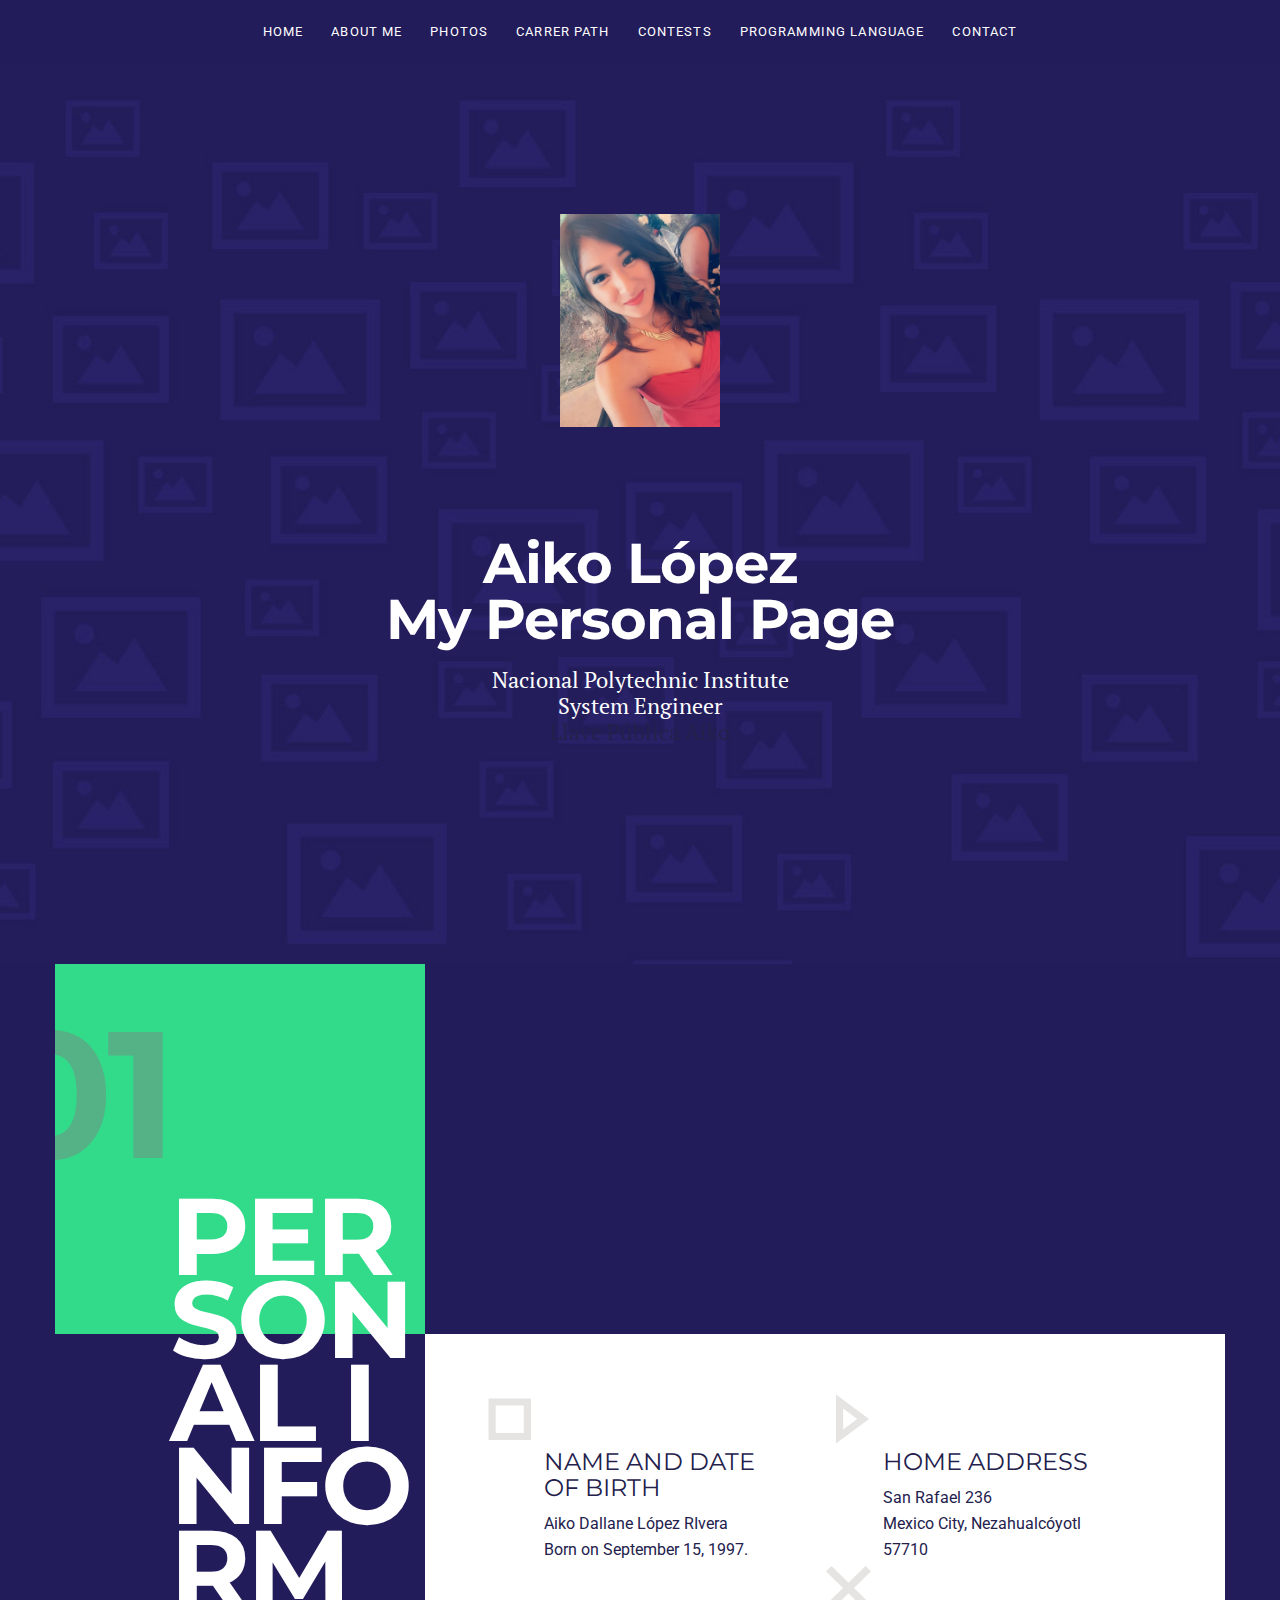
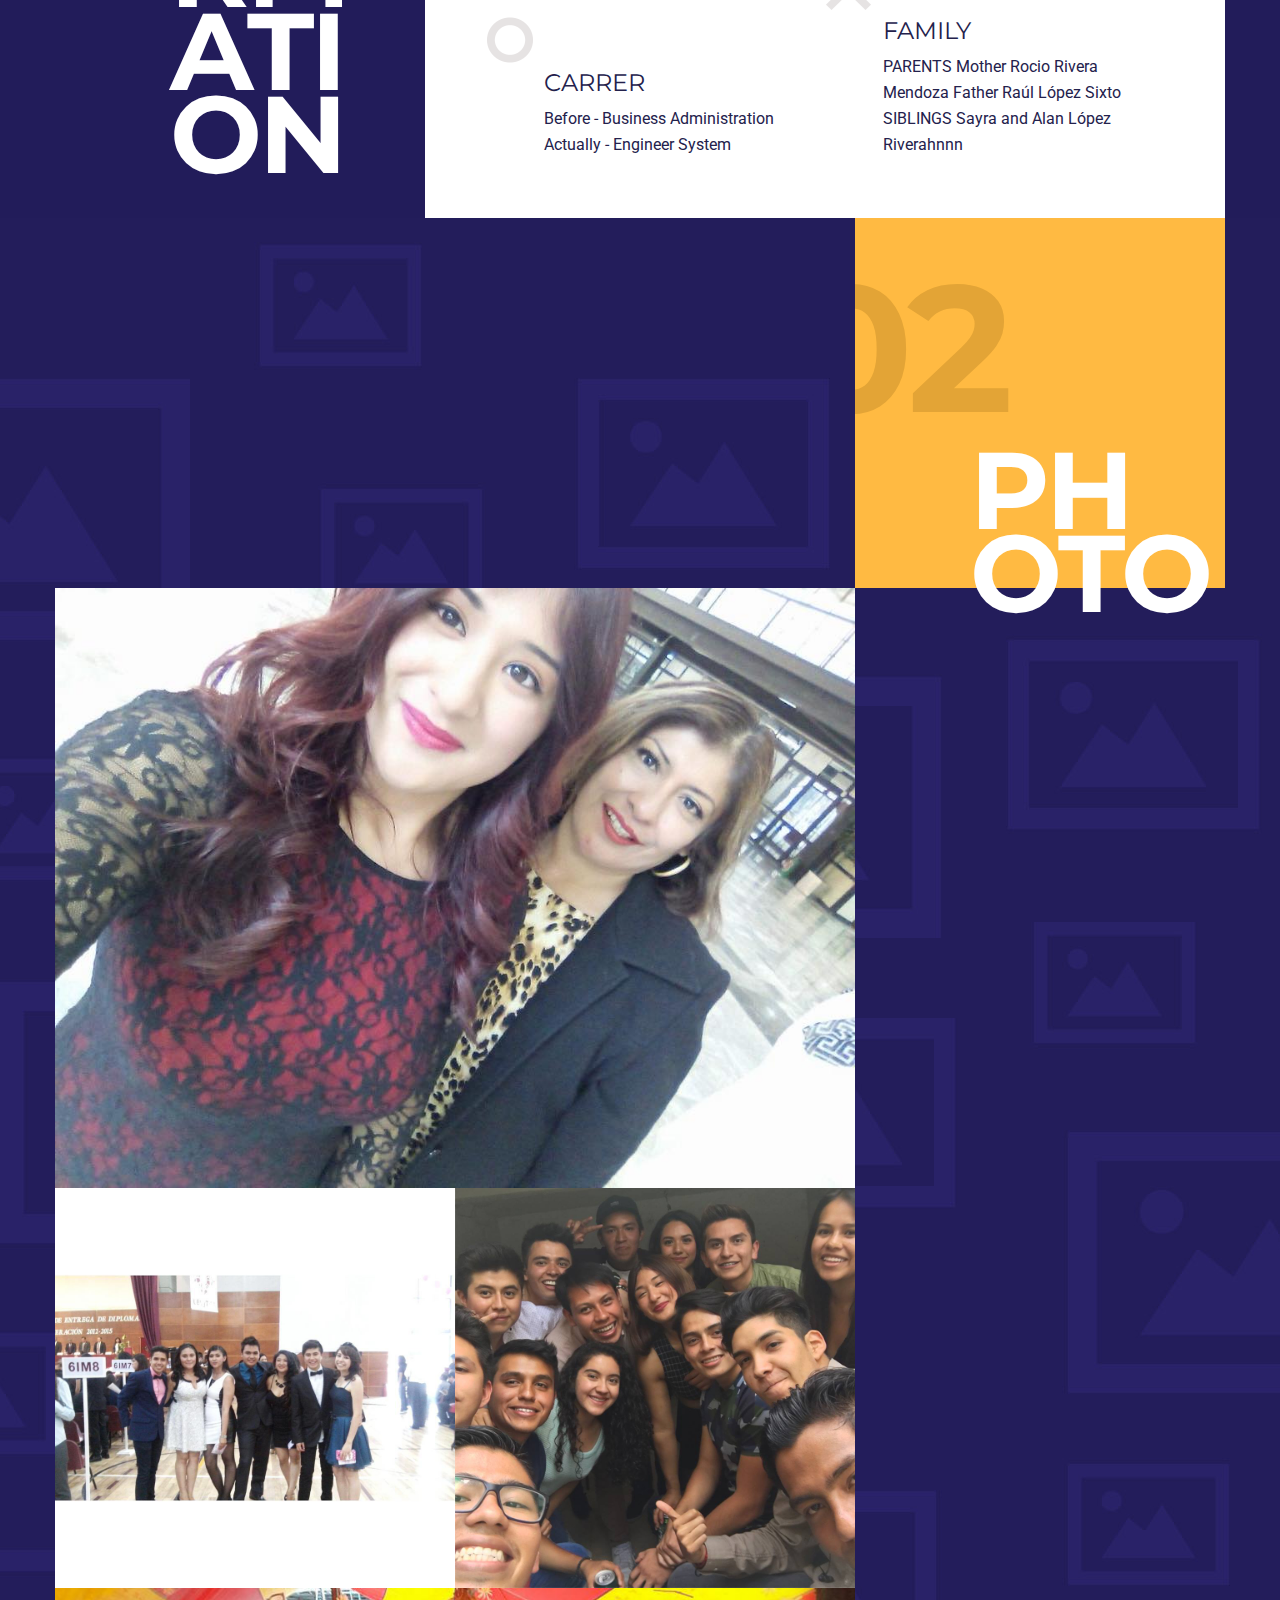
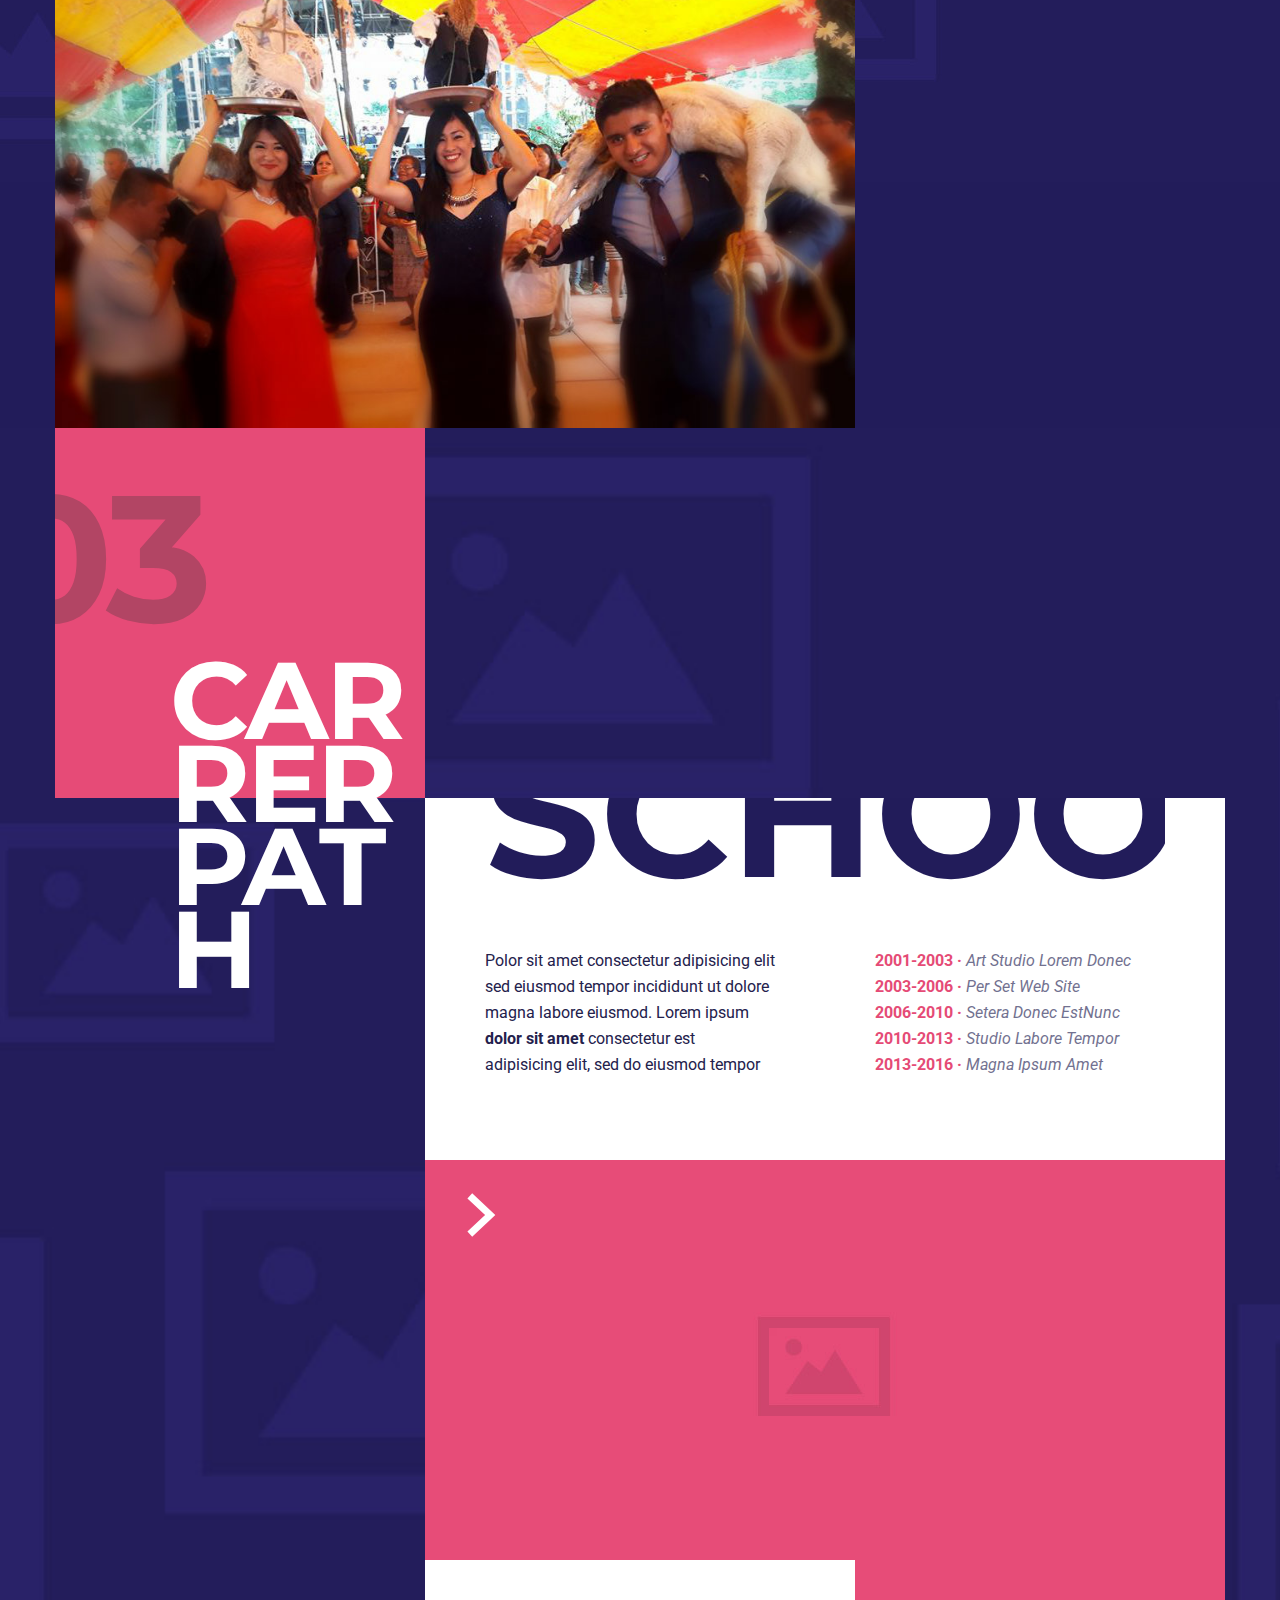
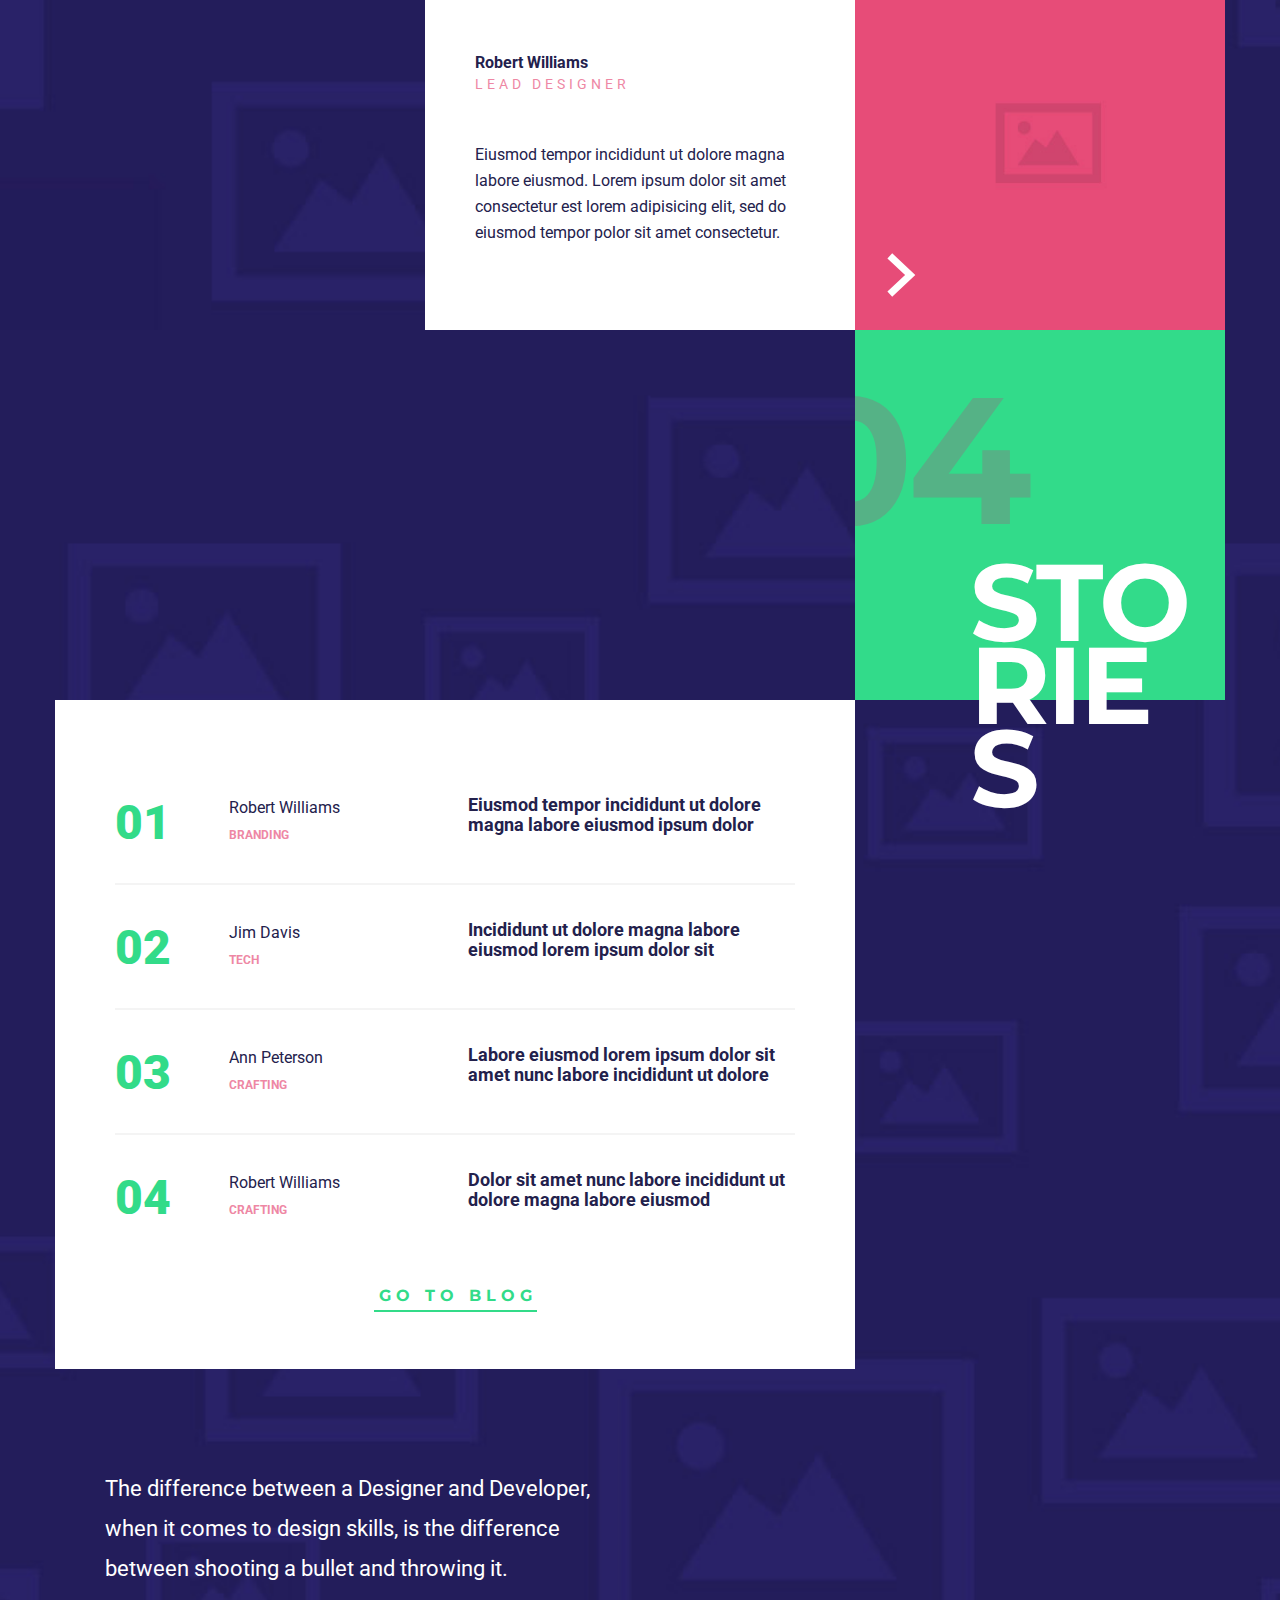
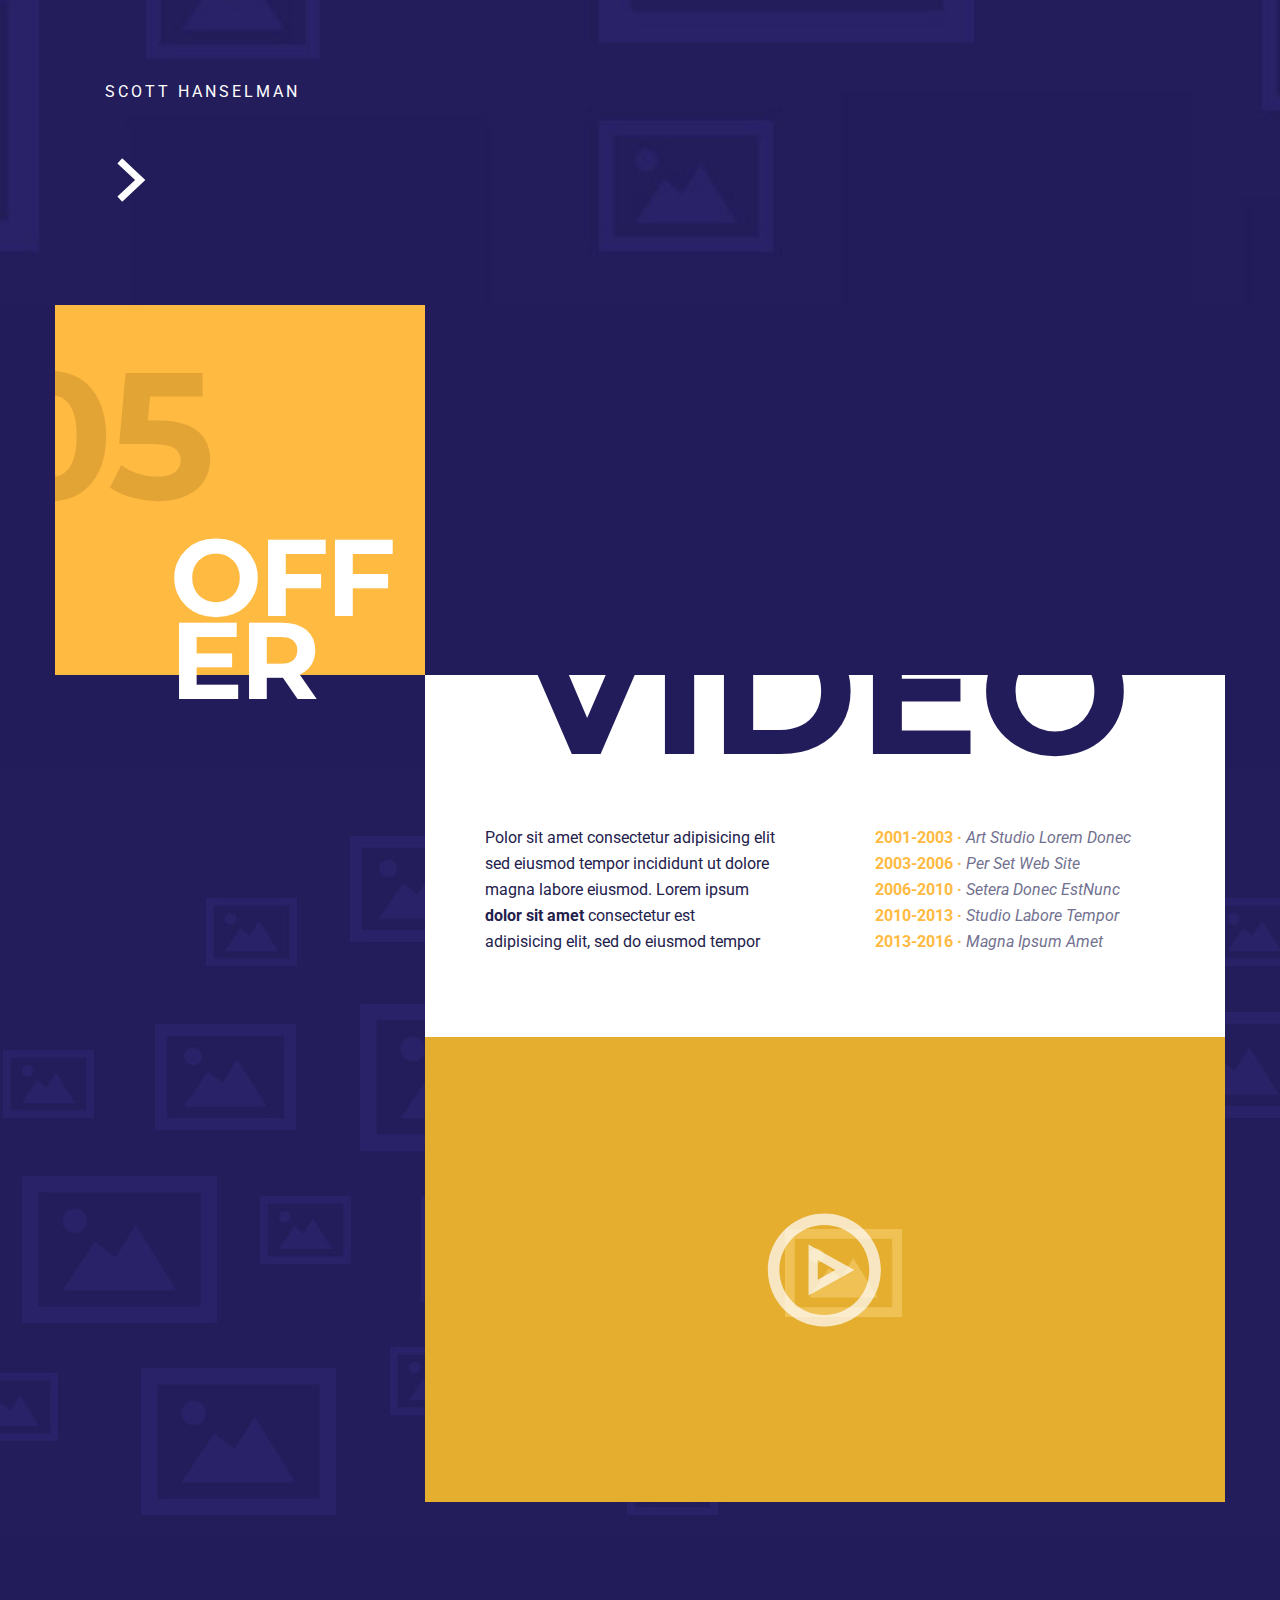
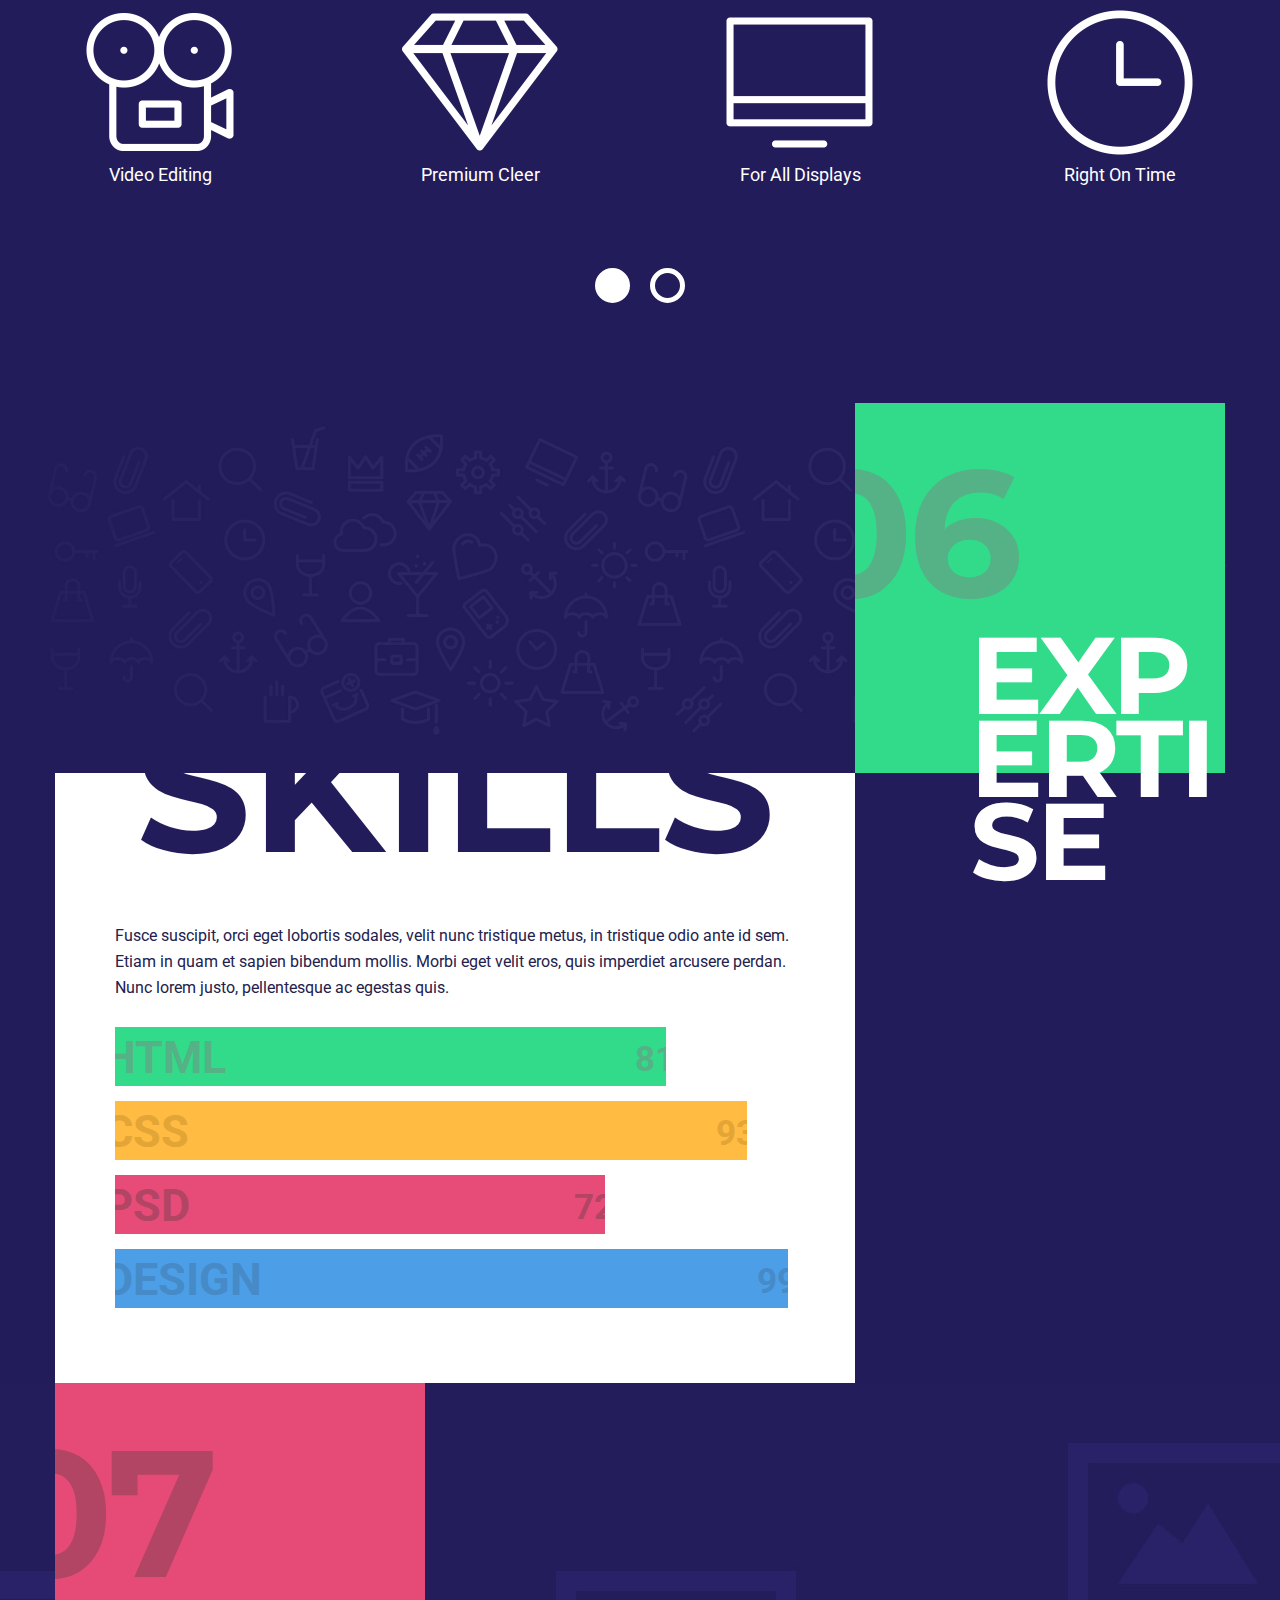
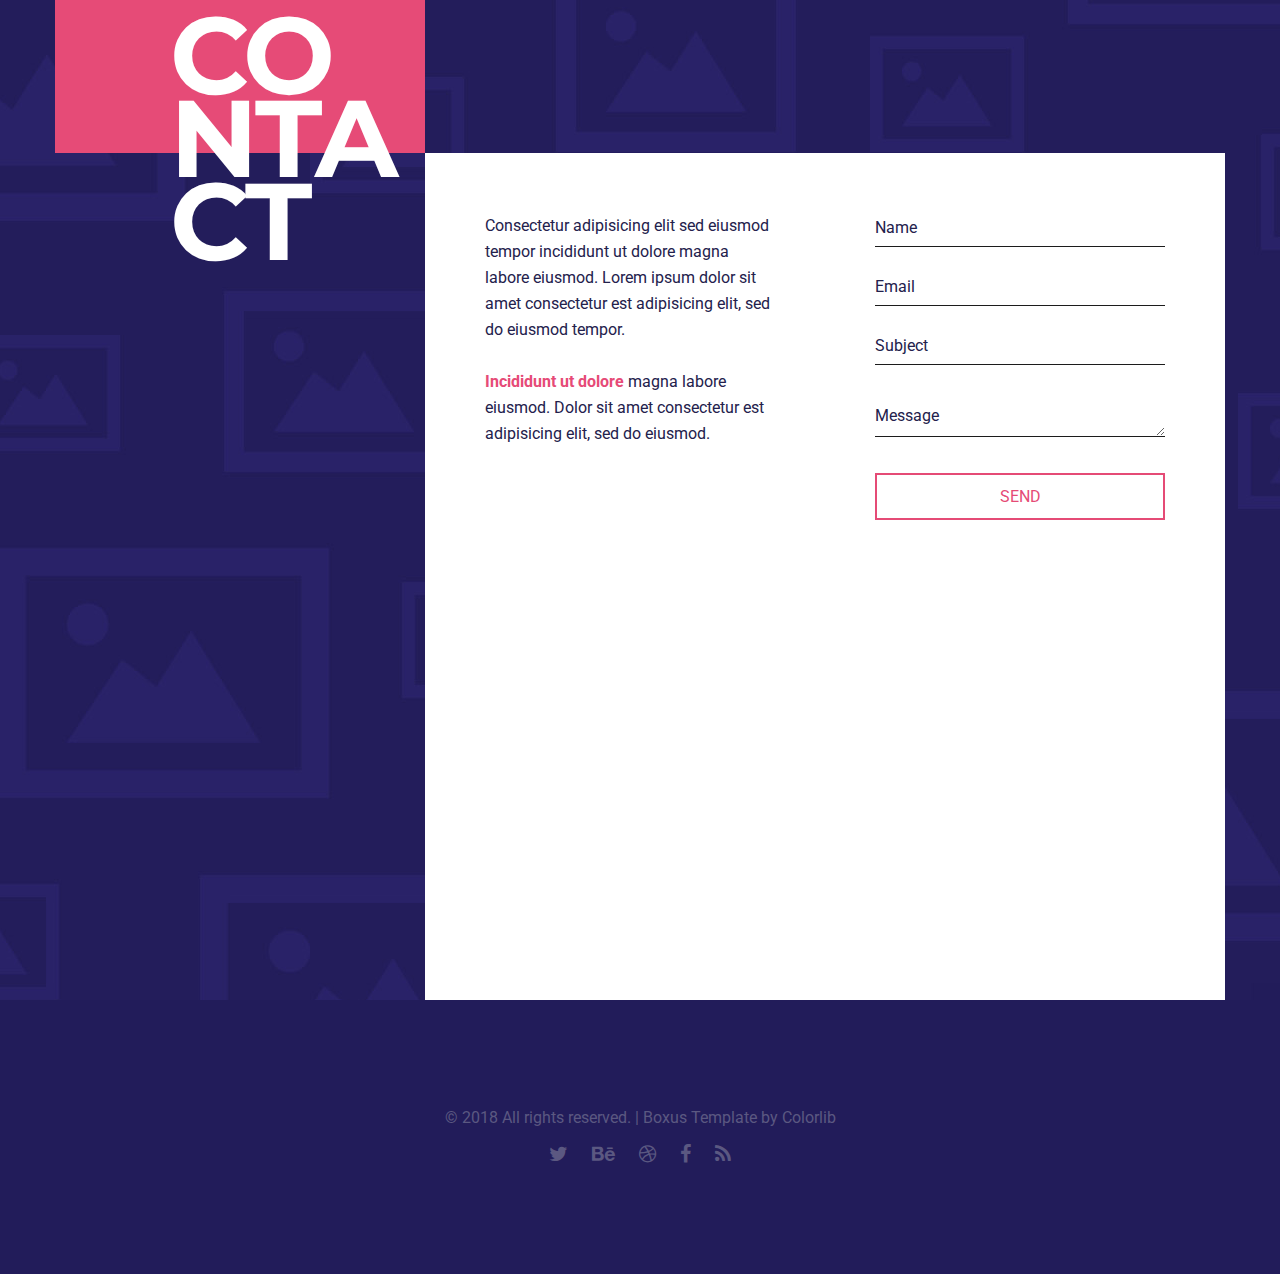
==== index.html @ f37e0250 "Project" ====
<!DOCTYPE HTML>
<html lang="en-US">
    <head>
        <title>Boxus - Html Responsive One Page Template</title>
        <meta http-equiv="Content-Type" content="text/html; charset=UTF-8">
        <meta name="description" content="Template by Colorlib" />
        <meta name="keywords" content="HTML, CSS, JavaScript, PHP" />
        <meta name="author" content="Colorlib" />
        <meta name="viewport" content="width=device-width, initial-scale=1, maximum-scale=1">

        <link rel="shortcut icon" href="images/favicon.png" />
        <link href='http://fonts.googleapis.com/css?family=Roboto:300,400,400i,700,700i,900|Montserrat:400,700|PT+Serif' rel='stylesheet' type='text/css'>
        <link rel="stylesheet" type="text/css"  href='css/clear.css' />
        <link rel="stylesheet" type="text/css"  href='css/common.css' />
        <link rel="stylesheet" type="text/css"  href='css/font-awesome.min.css' />
        <link rel="stylesheet" type="text/css"  href='css/carouFredSel.css' />
        <link rel="stylesheet" type="text/css"  href='css/prettyPhoto.css' />
        <link rel="stylesheet" type="text/css"  href='css/sm-clean.css' />
        <link rel="stylesheet" type="text/css"  href='style.css' />

        <!--[if lt IE 9]>
                <script src="js/html5.js"></script>
        <![endif]-->

    </head>
    <body>

        <!-- Preloader Gif -->
        <table class="doc-loader">
            <tr>
                <td>
                    <img src="images/ajax-document-loader.gif" alt="Loading..." />
                </td>
            </tr>
        </table>

        <!-- Menu -->
        <div class="menu-wrapper center-relative">
            <nav id="header-main-menu">
                <div class="mob-menu">MENU</div>
                <ul class="main-menu sm sm-clean">
                    <li><a href="#home">Home</a></li>
                    <li><a href="#services">About me</a></li>
                    <li><a href="#portfolio">Photos</a></li>
                    <li><a href="#about">Carrer Path </a></li>
                    <li><a href="#news">Contests</a></li>
                <!--<li><a href="#video">Carrer Path</a></li> -->
                    <li><a href="#skills">Programming Language</a></li>
                    <li><a href="#contact">Contact</a></li>
                </ul>
            </nav>
        </div>



        <!-- Home -->

        <div id="home" class="section intro-page">
            <div class="block content-1170 center-relative center-text">
                <img class="top-logo" src="demo-images/profile.png" alt="Boxus" />
                <br>
                <h1 class="big-title">Aiko López <span>My Personal Page</span></h1>
                <p class="title-desc">Nacional Polytechnic Institute System Engineer</p>
                <p class="title-desc"><a href="AikoLopezRiveraPublica.pem">Llave Pública Aiko</a></p>
            </div>
        </div>



        <!-- Service -->

        <div id="services" class="section">
            <div class="block content-1170 center-relative">
                <div class="section-title-holder left">
                    <div class="section-num">
                        <span>01</span>
                    </div>
                    <h2 class="entry-title">Personal Information</h2>
                </div>
                <div class="section-content-holder right">
                    <div class="content-wrapper">
                        <script>
                            var slider1_speed = "500";
                            var slider1_auto = "false";
                            var slider1_hover = "true";
                        </script>
                        <div class="image-slider-wrapper relative service slider1">
                            <a id="slider1_next" class="image_slider_next" href ="#"></a>

                            <ul id="slider1" class="image-slider slides">
                                <li>
                                    <div class="service-holder ">
                                        <img src="demo-images/icon_01.png" alt="">
                                        <div class="service-content-holder">
                                            <div class="service-title">NAME AND DATE OF BIRTH</div>
                                            <div class="service-content">
                                                Aiko Dallane López RIvera <br>
                                                Born on September 15, 1997.
                                                <br />
                                            </div>
                                        </div>
                                    </div>
                                    <div class="service-holder ">
                                        <img src="demo-images/icon_02.png" alt="">
                                        <div class="service-content-holder">
                                            <div class="service-title">HOME ADDRESS</div>
                                            <div class="service-content">
                                                San Rafael 236 <br>
                                                Mexico City, Nezahualcóyotl <br>
                                                57710 <br />
                                            </div>
                                        </div>
                                    </div>
                                    <div class="service-holder ">
                                        <img src="demo-images/icon_03.png" alt="">
                                        <div class="service-content-holder">
                                            <div class="service-title">CARRER</div>
                                            <div class="service-content">
                                                Before - Business Administration
                                                Actually - Engineer System <br />
                                            </div>
                                        </div>
                                    </div>
                                    <div class="service-holder ">
                                        <img src="demo-images/icon_04.png" alt="">
                                        <div class="service-content-holder">
                                            <div class="service-title">FAMILY</div>
                                            <div class="service-content">
                                               PARENTS
                                               Mother Rocio Rivera Mendoza
                                               Father Raúl López Sixto 
                                               SIBLINGS 
                                               Sayra and Alan López Riverahnnn <br />
                                            </div>
                                        </div>
                                    </div>
                                </li>
                               <!-- <li>
                                    <div class="service-holder ">
                                        <img src="demo-images/icon_03.png" alt="">
                                        <div class="service-content-holder">
                                            <div class="service-title">SERVICES</div>
                                            <div class="service-content">
                                                Donecos arem ipsum sit amet consectetur adipisicing elit sed eiusmod tempor incididunt ut donecos dolore ipsum temporest.<br />
                                            </div>
                                        </div>
                                    </div>
                                    <div class="service-holder ">
                                        <img src="demo-images/icon_04.png" alt="">
                                        <div class="service-content-holder">
                                            <div class="service-title">PSD</div>
                                            <div class="service-content">
                                                Disum lorem sit amet consectetur adipisicing elit sed eiusmod tempor incididunt ut donecos dolore ipsum temporest.<br />
                                            </div>
                                        </div>
                                    </div>
                                    <div class="service-holder ">
                                        <img src="demo-images/icon_02.png" alt="">
                                        <div class="service-content-holder">
                                            <div class="service-title">HTML</div>
                                            <div class="service-content">
                                                Polor sit amet consectetur adipisicing elit sed eiusmod tempor incididunt ut dolore magna labore eiusmod.<br />
                                            </div>
                                        </div>
                                    </div>
                                    <div class="service-holder ">
                                        <img src="demo-images/icon_01.png" alt="">
                                        <div class="service-content-holder">
                                            <div class="service-title">PHP</div>
                                            <div class="service-content">
                                                Cadipisicing elit sed eiusmod tempor incididunt ut labore lorem ipsum dolor sit amet consectetur lorem ipsum dolor sit amet.<br />
                                            </div>
                                        </div>
                                    </div>
                                </li>-->
                            </ul>
                            <div class = "clear"></div>
                        </div>

                    </div>
                </div>
                <div class='clear'></div>
            </div>
        </div>


        <!-- Portfolio -->
        <div id="portfolio" class="section">
            <div class="block content-1170 center-relative">
                <div class="section-title-holder right">
                    <div class="section-num">
                        <span>02</span>
                    </div>
                    <h2 class="entry-title">Photo</h2>
                </div>
                <div class="section-content-holder portfolio-holder left">
                    <div class="grid" id="portfolio-grid">
                        <div class="grid-sizer"></div>
                        <div class="grid-item element-item p_one">
                            <a href="single-portfolio.html">
                                <img src="demo-images/aiko2.jpg" alt="">
                                <div class="portfolio-text-holder">
                                    <div class="portfolio-text-wrapper">
                                        <p class="portfolio-type">
                                            <img src="images/icon_post.svg" alt="">
                                        </p>
                                        <p class="portfolio-text">PSD MOCKUP</p>
                                        <p class="portfolio-sec-text">Smart Watch</p>
                                    </div>
                                </div>
                            </a>
                        </div>
                        <div class="grid-item element-item p_one_half">
                            <a href="single-portfolio2.html">
                                <img src="demo-images/aiko4.jpg" alt="">
                                <div class="portfolio-text-holder">
                                    <div class="portfolio-text-wrapper">
                                        <p class="portfolio-type">
                                            <img src="images/icon_post.svg" alt="">
                                        </p>
                                        <p class="portfolio-text">PSD MOCKUP</p>
                                        <p class="portfolio-sec-text">Smart Watch</p>
                                    </div>
                                </div>
                            </a>
                        </div>
                        <div class="grid-item element-item p_one_half">
                            <a data-rel="prettyPhoto[gallery1]" href="demo-images/portfolio_item_08.jpg">
                                <img src="demo-images/aiko5.jpg" alt="">
                                <div class="portfolio-text-holder">
                                    <div class="portfolio-text-wrapper">
                                        <p class="portfolio-type">
                                            <img src="images/icon_post.svg" alt="">
                                        </p>
                                        <p class="portfolio-text">PSD MOCKUP</p>
                                        <p class="portfolio-sec-text">Smart Watch</p>
                                    </div>
                                </div>
                            </a>
                        </div>
                        <div class="grid-item element-item p_one">
                            <a data-rel="prettyPhoto[gallery1]" href="demo-images/portfolio_item_05.jpg">
                                <img src="demo-images/aiko3.jpg" alt="">
                                <div class="portfolio-text-holder">
                                    <div class="portfolio-text-wrapper">
                                        <p class="portfolio-type">
                                            <img src="images/icon_post.svg" alt="">
                                        </p>
                                        <p class="portfolio-text">PSD MOCKUP</p>
                                        <p class="portfolio-sec-text">Smart Watch</p>
                                    </div>
                                </div>
                            </a>
                        </div>
                    </div>

                     <div class="clear"></div>
                     <!--div class="block portfolio-load-more-holder">
                        <a target="_self" class="more-posts">LOAD MORE</a>
                        <img src="images/icon_infinity.svg" alt="Load more">
                    </div>-->
                </div>
                <div class="clear"></div>
            </div>
            <div class="clear"></div>
        </div>


        <!-- About -->
        <div id="about" class="section">
            <div class="block content-1170 center-relative">
                <div class="section-title-holder left">
                    <div class="section-num">
                        <span>03</span>
                    </div>
                    <h2 class="entry-title">Carrer Path</h2>
                </div>
                <div class="section-content-holder right">
                    <div class="content-wrapper">
                        <div class="content-title-holder">
                            <p class="content-title">SCHOOL</p>
                        </div>
                        <div class="one_half ">
                            Polor sit amet consectetur adipisicing elit sed eiusmod tempor incididunt ut dolore magna labore eiusmod. Lorem ipsum <strong>dolor sit amet</strong> consectetur est adipisicing elit, sed do eiusmod tempor
                        </div>
                        <div class="one_half last ">
                            <span style="color: #e54b76;"><strong>2001-2003 ·</strong></span> <span style="color:#727190;"><em>Art Studio Lorem Donec</em></span><br>
                            <span style="color: #e54b76;"><strong>2003-2006 ·</strong></span> <span style="color:#727190;"><em>Per Set Web Site</em></span><br>
                            <span style="color: #e54b76;"><strong>2006-2010 ·</strong></span> <span style="color:#727190;"><em>Setera Donec EstNunc</em></span><br>
                            <span style="color: #e54b76;"><strong>2010-2013 ·</strong></span> <span style="color:#727190;"><em>Studio Labore Tempor</em></span><br>
                            <span style="color: #e54b76;"><strong>2013-2016 ·</strong></span> <span style="color:#727190;"><em>Magna Ipsum Amet</em></span><br>
                        </div><div class="clear"></div>
                        <br>
                        <br>
                    </div>

                    <div class="full-width ">
                        <script>
                            var aboutImage_speed = "500";
                            var aboutImage_auto = "false";
                            var aboutImage_hover = "true";
                        </script>
                        <div class="image-slider-wrapper relative img aboutImage">
                            <a id="aboutImage_next" class="image_slider_next" href="#"></a>
                            <div class="caroufredsel_wrapper">
                                <ul id="aboutImage" class="image-slider slides">
                                    <li><img src="demo-images/about_img_04.jpg" alt=""></li>
                                    <li><img src="demo-images/about_img_05.jpg" alt=""></li>
                                    <li><img src="demo-images/about_img_06.jpg" alt=""></li>
                                </ul>
                            </div>
                            <div class="clear"></div>
                        </div>

                        <script>
                            var team1_speed = "500";
                            var team1_auto = "false";
                            var team1_hover = "true";
                        </script>
                        <div class="image-slider-wrapper relative team team1">
                            <a id="team1_next" class="image_slider_next" href="#"></a>
                            <div class="caroufredsel_wrapper">
                                <ul id="team1" class="image-slider slides">
                                    <li>
                                        <div class="member-content-holder">
                                            <h4 class="member-name">Robert Williams</h4>
                                            <p class="member-position">LEAD DESIGNER</p>
                                            <div class="member-content">
                                                Eiusmod tempor incididunt ut dolore magna labore eiusmod. Lorem ipsum dolor sit amet consectetur est lorem adipisicing elit, sed do eiusmod tempor polor sit amet consectetur.<br>
                                            </div>
                                        </div>
                                        <div class="member-image-holder">
                                            <img src="demo-images/about_img_01.jpg" alt="">
                                        </div>
                                        <div class="clear"></div>
                                    </li>

                                    <li>
                                        <div class="member-content-holder">
                                            <h4 class="member-name">John Doe</h4>
                                            <p class="member-position">SEO MASTER</p>
                                            <div class="member-content">
                                                Eiusmod tempor incididunt ut dolore magna labore eiusmod. Lorem ipsum dolor sit amet consectetur est lorem adipisicing elit, sed do eiusmod tempor polor sit amet consectetur.<br>
                                            </div>
                                        </div>
                                        <div class="member-image-holder">
                                            <img src="demo-images/about_img_02.jpg" alt="">
                                        </div>
                                        <div class="clear"></div>
                                    </li>

                                    <li>
                                        <div class="member-content-holder">
                                            <h4 class="member-name">John Doe</h4>
                                            <p class="member-position">PSD GURU</p>
                                            <div class="member-content">
                                                Eiusmod tempor incididunt ut dolore magna labore eiusmod. Lorem ipsum dolor sit amet consectetur est lorem adipisicing elit, sed do eiusmod tempor polor sit amet consectetur.<br>
                                            </div>
                                        </div>
                                        <div class="member-image-holder">
                                            <img src="demo-images/about_img_03.jpg" alt="">
                                        </div>
                                        <div class="clear"></div>
                                    </li>
                                </ul>
                            </div>
                            <div class="clear"></div>
                        </div>
                    </div>   <!-- end full-width div -->

                </div>
                <div class="clear"></div>
            </div>
        </div>


        <!-- News -->
        <div id="news" class="section">
            <div class="block content-1170 center-relative">
                <div class="section-title-holder right">
                    <div class="section-num">
                        <span>
                            04
                        </span>
                    </div>
                    <h2 class="entry-title">STORIES</h2>
                </div>
                <div class="section-content-holder left">
                    <div class="content-wrapper">
                        <div class="blog-holder block center-relative">

                            <article class="relative blog-item-holder center-relative">
                                <div class="num">01</div>
                                <div class="info">
                                    <div class="author vcard ">Robert Williams</div>
                                    <div class="cat-links">
                                        <ul>
                                            <li><a href="#">BRANDING</a></li>
                                        </ul>
                                    </div>
                                </div>
                                <h3 class="entry-title">
                                    <a href="#">Eiusmod tempor incididunt ut dolore magna labore eiusmod ipsum dolor</a>
                                </h3>
                                <div class="clear"></div>
                            </article>

                            <article class="relative blog-item-holder center-relative">
                                <div class="num">02</div>
                                <div class="info">
                                    <div class="author vcard ">Jim Davis</div>
                                    <div class="cat-links">
                                        <ul>
                                            <li><a href="#">TECH</a></li>
                                        </ul>
                                    </div>
                                </div>
                                <h3 class="entry-title">
                                    <a href="#">Incididunt ut dolore magna labore eiusmod lorem ipsum dolor sit</a>
                                </h3>
                                <div class="clear"></div>
                            </article>

                            <article class="relative blog-item-holder center-relative">
                                <div class="num">03</div>
                                <div class="info">
                                    <div class="author vcard ">Ann Peterson</div>
                                    <div class="cat-links">
                                        <ul>
                                            <li><a href="#">CRAFTING</a></li>
                                        </ul>
                                    </div>
                                </div>
                                <h3 class="entry-title">
                                    <a href="#">Labore eiusmod lorem ipsum dolor sit amet nunc labore incididunt ut dolore</a>
                                </h3>
                                <div class="clear"></div>
                            </article>

                            <article class="relative blog-item-holder center-relative">
                                <div class="num">04</div>
                                <div class="info">
                                    <div class="author vcard ">Robert Williams</div>
                                    <div class="cat-links">
                                        <ul>
                                            <li><a href="#">CRAFTING</a></li>
                                        </ul>
                                    </div>
                                </div>
                                <h3 class="entry-title">
                                    <a href="#">Dolor sit amet nunc labore incididunt ut dolore magna labore eiusmod</a>
                                </h3>
                                <div class="clear"></div>
                            </article>

                            <div class="latest-post-bottom-text">
                                <a href="#">GO TO BLOG</a>
                            </div>
                        </div>

                    </div>
                </div>
                <div class="clear"></div>
            </div>

            <div class="block content-1170 center-relative">
                <div class="extra-content-left">
                    <script> var text1_speed = "500";
                        var text1_auto = "false";
                        var text1_hover = "true";
                    </script>
                    <div class="text1 testimonial-slider-holder slider-holder">
                        <div class="caroufredsel_wrapper">
                            <ul id="text1" class="slides testimonial">
                                <li>
                                    <div class="testimonial-content">
                                        <p class="testimonial-text">The difference between a Designer and Developer, when it comes to design skills, is the difference between shooting a bullet and throwing it.</p>
                                        <p class="testimonial-author">SCOTT HANSELMAN</p>
                                    </div>
                                    <div class="clear">
                                    </div>
                                </li>
                                <li style="width: 500px;">
                                    <div class="testimonial-content">
                                        <p class="testimonial-text">To create anything–whether a short story or a magazine profile or a film or a sitcom–is to believe, if only momentarily, you are capable of magic.</p>
                                        <p class="testimonial-author">TOM BISSEL</p>
                                    </div>
                                    <div class="clear"></div>
                                </li>
                                <li>
                                    <div class="testimonial-content">
                                        <p class="testimonial-text">As a profession, graphic designers have been shamefully remiss or ineffective about plying their craft for social or political betterment.</p>
                                        <p class="testimonial-author">STEVEN HELLER</p>
                                    </div>
                                    <div class="clear"></div>
                                </li>
                            </ul>
                        </div>
                        <a id="text1_next" class="carousel_text_next" href="#"></a>
                        <div class="clear"></div>
                    </div>
                </div>
            </div>
        </div>


        <!-- Video -->
        <div id="video" class="section">
            <div class="block content-1170 center-relative">
                <div class="section-title-holder left">
                    <div class="section-num">
                        <span>
                            05
                        </span>
                    </div>
                    <h2 class="entry-title">OFFER</h2>
                </div>
                <div class="section-content-holder right">
                    <div class="content-wrapper">
                        <div class="content-title-holder">
                            <p class="content-title">Video</p>
                        </div>
                        <div class="one_half ">
                            Polor sit amet consectetur adipisicing elit sed eiusmod tempor incididunt ut dolore magna labore eiusmod. Lorem ipsum <strong>dolor sit amet</strong> consectetur est adipisicing elit, sed do eiusmod tempor
                        </div>
                        <div class="one_half last ">
                            <span style="color: #FFBA42;"><strong>2001-2003 ·</strong></span> <span style="color: #727190;"><em>Art Studio Lorem Donec</em></span><br>
                            <span style="color: #FFBA42;"><strong>2003-2006 ·</strong></span> <span style="color: #727190;"><em>Per Set Web Site</em></span><br>
                            <span style="color: #FFBA42;"><strong>2006-2010 ·</strong></span> <span style="color: #727190;"><em>Setera Donec EstNunc</em></span><br>
                            <span style="color: #FFBA42;"><strong>2010-2013 ·</strong></span> <span style="color: #727190;"><em>Studio Labore Tempor</em></span><br>
                            <span style="color: #FFBA42;"><strong>2013-2016 ·</strong></span> <span style="color: #727190;"><em>Magna Ipsum Amet</em></span><br>
                        </div><div class="clear"></div>
                        <br>
                        <br>
                    </div>
                    <div class="full-width ">
                        <a class="video-popup-holder" href="https://vimeo.com/157276599" data-rel="prettyPhoto[gallery-video1]">
                            <img class="thumb" src="demo-images/video_img.jpg" alt="">
                            <img class="popup-play" src="images/icon_video.svg" alt="Play">
                        </a>
                    </div>
                </div>
                <div class="clear"></div>
            </div>

            <div class="extra-content-full-width">
                <script>
                    var fwslider1_speed = "500";
                    var fwslider1_auto = "false";
                    var fwslider1_hover = "true";
                    var fwslider1_start = "0";
                    var fwslider1_width = "400";
                    var fwslider1_num = "5";
                </script>
                <div class="fwslider1 fw-image-slider-holder list_carousel relative">
                    <div class="caroufredsel_wrapper">
                        <ul id="fwslider1" class="fw-image-slider">
                            <li class="fw-slide">
                                <img src="demo-images/icon_editing.png" alt="">
                                <p class="fw-slide-text">Video Editing</p>
                            </li>
                            <li class="fw-slide">
                                <img src="demo-images/icon_clear.png" alt="">
                                <p class="fw-slide-text">Premium Cleer</p>
                            </li>
                            <li class="fw-slide">
                                <img src="demo-images/icon_display.png" alt="">
                                <p class="fw-slide-text">For All Displays</p>
                            </li>
                            <li class="fw-slide">
                                <img src="demo-images/icon_time.png" alt="">
                                <p class="fw-slide-text">Right On Time</p>
                            </li>
                            <li class="fw-slide">
                                <img src="demo-images/icon_ideas.png" alt="">
                                <p class="fw-slide-text">Innovative Ideas</p>
                            </li>
                            <li class="fw-slide">
                                <img src="demo-images/icon_sound.png" alt="">
                                <p class="fw-slide-text">Perfect Sound</p>
                            </li>
                            <li class="fw-slide">
                                <img src="demo-images/icon_solution.png" alt="">
                                <p class="fw-slide-text">3D Solution</p>
                            </li>
                        </ul>
                    </div>
                    <div class="clear"></div>
                    <div id="fwslider1_fw_image_slide_pager" class="fw_carousel_pagination"></div>
                </div>
                <a id="fwslider1_fw_next" class="carousel_fw_next" href="#"></a>
                <div class="clear"></div>
            </div>
        </div>


        <!-- Skills -->

        <div id="skills" class="section">
            <div class="block content-1170 center-relative">
                <div class="section-title-holder right">
                    <div class="section-num">
                        <span>06</span>
                    </div>
                    <h2 class="entry-title">EXPERTISE</h2>
                </div>
                <div class="section-content-holder left">
                    <div class="content-wrapper">
                        <div class="content-title-holder">
                            <p class="content-title">Skills</p>
                        </div>
                        <p>Fusce suscipit, orci eget lobortis sodales, velit nunc tristique metus, in tristique odio ante id sem. Etiam in quam et sapien bibendum mollis. Morbi eget velit eros, quis imperdiet arcusere perdan. Nunc lorem justo, pellentesque ac egestas quis.</p>
                        <br>
                        <div class="progress_bar ">
                            <div class="progress_bar_field_holder" style="width:81%;">
                                <div class="progress_bar_title" style="color: #55B286">HTML</div>
                                <div class="progress_bar_percent_text" style="color: #55B286">81%</div>
                                <div class="progress_bar_field_perecent" style="background-color:#32DB8A;"></div>
                            </div>
                        </div>
                        <div class="progress_bar ">
                            <div class="progress_bar_field_holder" style="width:93%;">
                                <div class="progress_bar_title" style="color: #E3A536">CSS</div>
                                <div class="progress_bar_percent_text" style="color: #E3A536">93%</div>
                                <div class="progress_bar_field_perecent" style="background-color:#FFBB42;"></div>
                            </div>
                        </div>
                        <div class="progress_bar ">
                            <div class="progress_bar_field_holder" style="width:72%;">
                                <div class="progress_bar_title" style="color: #B24564">PSD</div>
                                <div class="progress_bar_percent_text" style="color: #B24564">72%</div>
                                <div class="progress_bar_field_perecent" style="background-color:#E74C78;"></div>
                            </div>
                        </div>
                        <div class="progress_bar ">
                            <div class="progress_bar_field_holder" style="width:99%;">
                                <div class="progress_bar_title" style="color: #468ac7">DESIGN</div>
                                <div class="progress_bar_percent_text" style="color: #468ac7">99%</div>
                                <div class="progress_bar_field_perecent" style="background-color:#4C9EE7;"></div>
                            </div>
                        </div>
                    </div>
                </div>
                <div class="clear"></div>
            </div>
        </div>

        <!-- Contact -->
        <div id="contact" class="section">
            <div class="block content-1170 center-relative">
                <div class="section-title-holder left">
                    <div class="section-num">
                        <span>
                            07
                        </span>
                    </div>
                    <h2 class="entry-title">Contact</h2>
                </div>
                <div class="section-content-holder right">
                    <div class="content-wrapper">
                        <div class="one_half ">
                            <p>Consectetur adipisicing elit sed eiusmod tempor incididunt ut dolore magna labore eiusmod. Lorem ipsum dolor sit amet consectetur est adipisicing elit, sed do eiusmod tempor.</p>
                            <br>
                            <p><strong><span style="color: #e64b77;">Incididunt ut dolore</span></strong> magna labore eiusmod. Dolor sit amet consectetur est adipisicing elit, sed do eiusmod.</p>
                        </div>
                        <div class="one_half last">
                            <div class="contact-form">
                                <p><input id="name" type="text" name="your-name" placeholder="Name"></p>
                                <p><input id="contact-email" type="email" name="your-email" placeholder="Email"></p>
                                <p><input id="subject" type="text" name="your-subject" placeholder="Subject"></p>
                                <p><textarea id="message" name="your-message" placeholder="Message"></textarea></p>
                                <p><input type="submit" onClick="SendMail()" value="SEND"></p>
                            </div>
                        </div>
                        <div class="clear"></div>
                    </div>
                    <div class="full-width">
                        <iframe src="https://www.google.com/maps/embed?pb=!1m14!1m12!1m3!1d4274.290564544589!2d-75.2952832049782!3d40.753669641460846!2m3!1f0!2f0!3f0!3m2!1i1024!2i768!4f13.1!5e0!3m2!1sen!2srs!4v1444506658649" width="600" height="450" frameborder="0" style="border:0" allowfullscreen></iframe>
                    </div>
                </div>
                <div class="clear"></div>
            </div>
        </div>

        <!-- Footer -->

        <footer>
            <div class="footer content-1170 center-relative">
                <ul>
                    <li class="copyright-footer">
                        © 2018 All rights reserved. | Boxus Template by <a href="https://colorlib.com" target="_blank">Colorlib</a>
                    </li>
                    <li class="social-footer">
                        <a href="#"><span class="fa fa-twitter"></span></a>
                        <a href="#"><span class="fa fa-behance"></span></a>
                        <a href="#"><span class="fa fa-dribbble"></span></a>
                        <a href="#"><span class="fa fa-facebook"></span></a>
                        <a href="#"><span class="fa fa-rss"></span></a>
                    </li>
                </ul>
            </div>
        </footer>


        <!--Load JavaScript-->
        <script type="text/javascript" src="js/jquery.js"></script>
        <script type='text/javascript' src='js/jquery.sticky-kit.min.js'></script>
        <script type='text/javascript' src='js/jquery.smartmenus.min.js'></script>
        <script type='text/javascript' src='js/jquery.sticky.js'></script>
        <script type='text/javascript' src='js/jquery.dryMenu.js'></script>
        <script type='text/javascript' src='js/isotope.pkgd.js'></script>
        <script type='text/javascript' src='js/jquery.carouFredSel-6.2.0-packed.js'></script>
        <script type='text/javascript' src='js/jquery.mousewheel.min.js'></script>
        <script type='text/javascript' src='js/jquery.touchSwipe.min.js'></script>
        <script type='text/javascript' src='js/jquery.easing.1.3.js'></script>
        <script type='text/javascript' src='js/imagesloaded.pkgd.js'></script>
        <script type='text/javascript' src='js/jquery.prettyPhoto.js'></script>
        <script type='text/javascript' src='js/main.js'></script>
    </body>
</html>
---- css/clear.css ----
html, body, div, span, object, iframe,
h1, h2, h3, h4, h5, h6, p, blockquote, pre,
abbr, address, cite, code,
del, dfn, em, img, ins, kbd, q, samp,
small, strong, sub, sup, var,
b, i, ol, ul, li,
fieldset, form, label, legend,
table, caption, tbody, tfoot, thead, tr, th, td,
article, aside, canvas, details, figcaption, figure, 
footer, header, hgroup, menu, nav, section, summary,
time, mark, audio, video {
    margin:0;
    padding:0;
    border:0;
    outline: none;
    font-size:100%;
    vertical-align:baseline;
    background:transparent;
}

body {
    line-height:1;
}

article,aside,details,figcaption,figure,
footer,header,hgroup,menu,nav,section { 
    display:block;
}

nav ul,ul,ol {
    list-style:none;
}

blockquote, q {
    quotes:none;
}

blockquote:before, blockquote:after,
q:before, q:after {
    content:'';
    content:none;
}

a {
    margin:0;
    padding:0;
    font-size:100%;
	outline: none;
    vertical-align:baseline;
    background:transparent;
}

ins {
    background-color:#ff9;
    color:#000;
    text-decoration:none;
}

mark {
    background-color:#ff9;
    color:#000; 
    font-style:italic;
    font-weight:bold;
}

del {
    text-decoration: line-through;
}

abbr[title], dfn[title] {
    border-bottom:1px dotted;
    cursor:help;
}

table {
    border-collapse:collapse;
    border-spacing:0;
}

hr {
    display:block;
    height:1px;
    border:0;   
    border-top:1px solid #cccccc;
    margin:1em 0;
    padding:0;
}

input, select {
    vertical-align:middle;
}

input:focus, textarea:focus
{
    outline: none;
}
---- css/common.css ----
a.wp-ver
{
    color: red !important;
    font-weight: 700 !important;
}
.block
{
    display: block;
}
.hidden
{
    display: none;
}
.clear
{
    clear: both;
}
.left
{
    float: left;
}
.right
{
    float: right;
}
.line-height
{
    line-height: 0;
}
.clear-right
{
    clear: right;
}
.clear-left
{
    clear: left;
}
.center-relative
{
    margin-left: auto;
    margin-right: auto;
}
.center-absolute
{
    left: 50%;
}
.center-text
{
    text-align: center !important;
}
.text-left
{
    text-align: left;
}
.text-right
{
    text-align: right;
}
.absolute
{
    position: absolute;
}
.fixed
{
    position: fixed;
}
.relative
{
    position: relative;
}
.margin-0, .margin-0 img
{
    margin: 0 !important;
    line-height: 0;
}
.top-0
{
    margin-top: 0 !important;
}
.top-5
{
    margin-top: 5px !important;	
}
.top-10
{
    margin-top: 10px;	
}
.top-15
{
    margin-top: 15px;	
}
.top-20
{
    margin-top: 20px;
}
.top-25
{
    margin-top: 25px;	
}
.top-30
{
    margin-top: 30px;	
}
.top-50
{
    margin-top: 50px;	
}
.top-60
{
    margin-top: 60px;	
}
.top-70
{
    margin-top: 70px;	
}
.top-75
{
    margin-top: 75px;	
}
.top-80
{
    margin-top: 80px;
}
.top-100
{
    margin-top: 100px;	
}
.top-105
{
    margin-top: 105px;	
}
.top-120
{
    margin-top: 120px;
}
.top-150
{
    margin-top: 150px;	
}
.top-200
{
    margin-top: 200px;	
}
.top-negative-30
{
    margin-top: -30px;
}
.left-35
{
    margin-left:35px;
}
.right-35
{
    margin-right:35px;
}
.bottom-0
{
    margin-bottom: 0 !important;
}
.bottom-10
{
    margin-bottom: 10px !important;
}
.bottom-20
{
    margin-bottom: 20px !important;
}
.bottom-25
{
    margin-bottom: 25px !important;
}
.bottom-30
{
    margin-bottom: 30px !important;
}
.bottom-50
{
    margin-bottom: 50px !important;
}
.bottom-100
{
    margin-bottom: 100px !important;
}
.bottom-150
{
    margin-bottom: 150px !important;
}
.bottom-200
{
    margin-bottom: 200px !important;
}
.width-25
{
    width: 25%;
}
.width-50
{
    width: 50%;
}
.width-75
{
    width: 75%;
}
.width-85
{
    width: 85%;
}
.width-100
{
    width: 100%;
}
.sticky
{
    font-size: 100%;
}
blockquote
{
    font-family: 'Montserrat', sans-serif;
    margin-top: 50px;
    margin-bottom: 50px;
    font-size: 20px;
    line-height: 35px;
    color: #e64b77;
    font-weight: 400;
    position: relative;
    z-index: 2;
}
blockquote.inline-blockquote
{
    width: 395px;
    float: left;
    margin-left: -40px;
    margin-right: 40px;
    margin-top: 70px;

}
blockquote p
{
    position: relative;
    z-index: 2;
}
.wrap-blockquote
{
    display: inline;
}
address
{
    font-size: 32px;
    line-height: 50px;
    font-style: normal;
}
iframe
{
    width: 100%;
}
a.button
{
    display: inline-block;
    color: #e54b76;
    border: 2px solid #e54b76;
    text-align: center;
    padding-bottom: 15px;
    padding-top: 12px;
    padding-left: 50px;
    padding-right: 50px;
    cursor: pointer;
    margin-bottom: 25px;
    vertical-align: middle;
    text-decoration: none;
    font-size: 20px;
    font-weight: 700;
    transition: all .2s linear;
}
a.button:active
{
    position: relative;
    top: 1px;	
}
a.button:hover
{
    color: white;
    background-color: #e54b76;
}

h1,h2,h3,h4,h5,h6
{
    padding: 20px 0;
}
h1
{
    font-size: 38px;
    line-height: 38px;    
}
h2
{
    font-size: 34px;    
    line-height: 34px;    
}
h3
{
    font-size: 32px;  
    line-height: 32px;    
}
h4
{
    font-size: 30px;    
}
h5
{
    font-size: 28px;   
}
h6
{
    font-size: 26px;    
}
em
{
    font-style: italic;
}
ol
{
    list-style-type: decimal;
}
pre
{
    word-wrap: break-word;
}
.single-content table, .single-content th, .single-content td, .page-content table, .page-content th, .page-content td
{
    border:1px solid black;
    padding: 10px;
    vertical-align: middle;
}
sup
{
    vertical-align: super;
    font-size: smaller;
}
sub
{
    vertical-align: sub;
    font-size: smaller;
}
.single-content ol
{
    display: block;
    list-style-type: decimal;
    margin: 0 0 14px 17px;
}
.single-content ul
{
    display: block;
    list-style-type: disc;
    margin: 0 0 14px 17px;
}

/* COLUMNS */

.one,  .one_half,  .one_third,  .two_third,  .three_fourth, 
.one_fourth{
    margin-right: 100px;
    float: left;
    position: relative;
    margin-bottom: 30px;
}
.last{
    margin-right: 0 !important;
    clear: right;
}
.one{
    float: none;
    display: block;
    clear: both;
    margin-right: 0;
}
.one_half{
    width: 290px;
}

.one img,  .one_half img,  .one_third img,  .two_third img, 
.three_fourth img,  .one_fourth img{
    max-width: 100%;
    height: auto;
    max-height: 100%;
    width: auto;	
}

.one.margin-0 img, .one_half.margin-0 img, .one_third.margin-0 img, .two_third.margin-0 img, 
.one_fourth.margin-0 img, .three_fourth.margin-0 img{
    width: 100% !important;
}

.one.margin-0
{
    width: 100% !important;
    padding: 0 !important;
}

.one_half.margin-0{
    width: 50% !important;
    float: left !important;
    padding: 0 !important;
}

.one_third.margin-0{
    width: 33.333333333%;
    float: left !important;
    padding: 0 !important;
}
.two_third.margin-0{
    width: 66.666666666%;
    float: left !important;
    padding: 0 !important;
}
.one_fourth.margin-0{
    width: 25%;
    float: left !important;
    padding: 0 !important;
}
.three_fourth.margin-0{
    width: 75%;
    float: left !important;
    padding: 0 !important;
}

/* MENU */

/* Mobile first layout SmartMenus Core CSS (it's not recommended editing these rules)
   You need this once per page no matter how many menu trees or different themes you use.
-------------------------------------------------------------------------------------------*/

.sm,.sm ul,.sm li{display:block;list-style:none;margin:0;padding:0;line-height:normal;direction:ltr;-webkit-tap-highlight-color:rgba(0,0,0,0);}
.sm-rtl,.sm-rtl ul,.sm-rtl li{direction:rtl;text-align:right;}
.sm>li>h1,.sm>li>h2,.sm>li>h3,.sm>li>h4,.sm>li>h5,.sm>li>h6{margin:0;padding:0;}
.sm ul{display:none;}
.sm li,.sm a{position:relative;}
.sm a{display:block;}
.sm a.disabled{cursor:not-allowed;}
.sm:after{content:"\00a0";display:block;height:0;font:0px/0 serif;clear:both;visibility:hidden;overflow:hidden;}
.sm,.sm *,.sm *:before,.sm *:after{-moz-box-sizing:border-box;-webkit-box-sizing:border-box;box-sizing:border-box;}




/* WP DEFAULT CLASSES */

.alignnone {
    margin: 5px 20px 20px 0;
}

.aligncenter,
div.aligncenter {
    display: block;
    margin: 5px auto 5px auto;
}

.alignright {
    float:right;
    margin: 5px 0 20px 20px;
}

.alignleft {
    float: left;
    margin: 5px 20px 20px 0;
}

.aligncenter 
{
    display: block;
    margin: 5px auto 5px auto;
}

a img.alignright 
{
    float: right;
    margin: 5px 0 20px 20px;
}

a img.alignnone 
{
    margin: 20px 0px;
}

a img.alignleft 
{
    float: left;
    margin: 5px 20px 20px 0;
}

a img.aligncenter 
{
    display: block;
    margin-left: auto;
    margin-right: auto
}

.wp-caption 
{
    max-width: 100%;
}

.wp-caption.alignnone 
{
    margin: 20px 0px;
}

.wp-caption.alignleft 
{
    margin: 5px 20px 20px 0;
    text-align: left;
}

.wp-caption.alignright 
{
    margin: 5px 0 20px 20px;
    text-align: right;
}

.wp-caption img 
{
    width: auto;
    height: auto;
    max-width: 100%;
    max-height: 100%;
}

.wp-caption p.wp-caption-text 
{
    font-family: 'Montserrat', sans-serif;    
    font-size: 18px;
    color: #191919;
    padding-left: 100px;
    padding-top: 10px;
    padding-bottom: 30px;
}
.gallery-caption
{
    font-size: 100%;
}
.bypostauthor
{
    font-size: 100%;
}
/* Text meant only for screen readers. */
.screen-reader-text {
    clip: rect(1px, 1px, 1px, 1px);
    position: absolute !important;
    height: 1px;
    width: 1px;
    overflow: hidden;
}

.screen-reader-text:focus {
    background-color: #f1f1f1;
    border-radius: 3px;
    box-shadow: 0 0 2px 2px rgba(0, 0, 0, 0.6);
    clip: auto !important;
    color: #21759b;
    display: block;
    font-size: 14px;
    font-size: 0.875rem;
    font-weight: bold;
    height: auto;
    left: 5px;
    line-height: normal;
    padding: 15px 23px 14px;
    text-decoration: none;
    top: 5px;
    width: auto;
    z-index: 100000; /* Above WP toolbar. */
}
---- css/carouFredSel.css ----
.list_carousel.responsive {	
    margin-left: 0;
    width: 91%;
}
.list_carousel ul {
    margin: 0;
    padding: 0;
    list-style: none;
    display: block;
}
.list_carousel li {
    text-align: center;		
    padding: 0;
    display: block;
    float: left;
    position: relative;
}	

.image-slider-wrapper.service a.image_slider_next{background-image: url(../images/navigation_arrows_right.svg); width: 50px; height: 50px; z-index: 2; position: absolute; top: -150px; }
.image-slider-wrapper.img a.image_slider_next{background-image: url(../images/navigation_arrows_right.svg); width: 50px; height: 50px; z-index: 2; position: absolute; top: 30px; left: 30px;}
.carousel_text_next{background-image: url(../images/navigation_arrows_right.svg); width: 50px; height: 50px; margin-top: 50px; display: block !important; }
a.image_slider_next:hover, .carousel_text_next:hover, .carousel_fw_next:hover {background-position: 0 -50px;}
.carousel_pagination {margin-top: 50px; margin-bottom: 50px; margin-left: 160px;}
.carousel_pagination a {margin: 0 0 0 5px; float: left; transition: background-color .2s linear}
.carousel_pagination a:first-child {margin: 0;}
.carousel_pagination a {width: 18px; height: 18px; border-radius: 90%; display: block; cursor: pointer; text-indent: -9999px;}
.caroufredsel_wrapper{z-index: 1 !important; margin-top: 0 !important; margin-left: 0 !important;}
.fw_carousel_pagination {text-align: center; transition: background-color .2s linear;  margin-top: 80px;}
.fw_carousel_pagination a {text-indent: -9999px; border: 5px solid #fff; width: 25px; height: 25px; border-radius: 90%; margin: 0 10px; display: inline-block;}
.fw_carousel_pagination a.selected {background-color: #fff;}
li.fw-slide {margin: 0 10px; transition: opacity .2s linear;}
li.fw-slide img  {width: auto; height: auto; max-width: 180px; display: block; margin-left: auto; margin-right: auto;}
.fw-slide-text {color: #fff; font-size: 18px;}
.image-slider-wrapper.team .image_slider_next {background-image: url(../images/navigation_arrows_right.svg); width: 50px; height: 50px; z-index: 2; position: absolute; right: 300px; bottom: 30px;}
.carousel_fw_next {background-image: url(../images/navigation_arrows_right.svg); width: 50px; height: 50px; z-index: 2; display: none !important; margin-left: auto;  margin-right: auto; margin-top: 50px;}
---- css/prettyPhoto.css ----
/* ------------------------------------------------------------------------
        This you can edit.
------------------------------------------------------------------------- */

/* ----------------------------------
        Default Theme
----------------------------------- */

div.pp_default .pp_top,
div.pp_default .pp_top .pp_middle,
div.pp_default .pp_top .pp_left,
div.pp_default .pp_top .pp_right,
div.pp_default .pp_bottom,
div.pp_default .pp_bottom .pp_left,
div.pp_default .pp_bottom .pp_middle,
div.pp_default .pp_bottom .pp_right { height: 13px; }

div.pp_default .pp_content .ppt { color: #f8f8f8; }
div.pp_default .pp_content_container .pp_left { padding-left: 13px; }
div.pp_default .pp_content_container .pp_right { padding-right: 13px; }
/*div.pp_default .pp_content { background-color: #fff; }*/
div.pp_default .pp_next:hover { background: url(../images/prettyPhoto/default/sprite_next.png) center right  no-repeat; cursor: pointer; } /* Next button */
div.pp_default .pp_previous:hover { background: url(../images/prettyPhoto/default/sprite_prev.png) center left no-repeat; cursor: pointer; } /* Previous button */
div.pp_default .pp_expand { background: url(../images/prettyPhoto/default/sprite.png) 0 -29px no-repeat; cursor: pointer; width: 28px; height: 28px; } /* Expand button */
div.pp_default .pp_expand:hover { background: url(../images/prettyPhoto/default/sprite.png) 0 -56px no-repeat; cursor: pointer; } /* Expand button hover */
div.pp_default .pp_contract { background: url(../images/prettyPhoto/default/sprite.png) 0 -84px no-repeat; cursor: pointer; width: 28px; height: 28px; } /* Contract button */
div.pp_default .pp_contract:hover { background: url(../images/prettyPhoto/default/sprite.png) 0 -113px no-repeat; cursor: pointer; } /* Contract button hover */
div.pp_default .pp_close { width: 30px; height: 30px; background: url(../images/prettyPhoto/default/sprite.png) 2px 1px no-repeat; cursor: pointer; } /* Close button */
div.pp_default #pp_full_res .pp_inline { color: #000; background-color: white; padding: 30px; } 
.pp_inline img {max-width: 100%; max-height: 100%; width: auto; height: auto;}
div.pp_default .pp_gallery ul li a { background: url(../images/prettyPhoto/default/default_thumb.png) center center #f8f8f8; border:1px solid #aaa; }
div.pp_default .pp_gallery ul li a:hover,
div.pp_default .pp_gallery ul li.selected a { border-color: #fff; }
div.pp_default .pp_social { margin-top: 7px;}

div.pp_default .pp_gallery a.pp_arrow_previous,
div.pp_default .pp_gallery a.pp_arrow_next { position: static; left: auto; }
div.pp_default .pp_nav .pp_play,
div.pp_default .pp_nav .pp_pause { background: url(../images/prettyPhoto/default/sprite.png) -51px 1px no-repeat; height:30px; width:30px; }
div.pp_default .pp_nav .pp_pause { background-position: -51px -29px; }
div.pp_default .pp_details { position: relative; }
div.pp_default a.pp_arrow_previous,
div.pp_default a.pp_arrow_next { background: url(../images/prettyPhoto/default/sprite.png) -31px -3px no-repeat; height: 20px; margin: 4px 0 0 0; width: 20px; }
div.pp_default a.pp_arrow_next { left: 52px; background-position: -82px -3px; } /* The next arrow in the bottom nav */
div.pp_default .pp_content_container .pp_details { margin-top: 5px; }
div.pp_default .pp_nav { clear: none; height: 30px; width: 110px; position: relative; }
div.pp_default .pp_nav .currentTextHolder{ font-family: Georgia; font-style: italic; color:#999; font-size: 11px; left: 75px; line-height: 25px; margin: 0; padding: 0 0 0 10px; position: absolute; top: 2px; }

div.pp_default .pp_close:hover, div.pp_default .pp_nav .pp_play:hover, div.pp_default .pp_nav .pp_pause:hover, div.pp_default .pp_arrow_next:hover, div.pp_default .pp_arrow_previous:hover { opacity:0.7; }

div.pp_default .pp_description{ font-size: 11px; font-weight: bold; line-height: 14px; margin: 5px 50px 5px 0; }


div.pp_default .pp_loaderIcon { background: url(../images/prettyPhoto/default/loader.gif) center center no-repeat; background-color: white;} /* Loader icon */


/* ----------------------------------
        Light Rounded Theme
----------------------------------- */


div.light_rounded .pp_top .pp_left { background: url(../images/prettyPhoto/light_rounded/sprite.png) -88px -53px no-repeat; } /* Top left corner */
div.light_rounded .pp_top .pp_middle { background: #fff; } /* Top pattern/color */
div.light_rounded .pp_top .pp_right { background: url(../images/prettyPhoto/light_rounded/sprite.png) -110px -53px no-repeat; } /* Top right corner */

div.light_rounded .pp_content .ppt { color: #000; }
div.light_rounded .pp_content_container .pp_left,
div.light_rounded .pp_content_container .pp_right { background: #fff; }
div.light_rounded .pp_content { background-color: #fff; } /* Content background */
div.light_rounded .pp_next:hover { background: url(../images/prettyPhoto/light_rounded/btnNext.png) center right  no-repeat; cursor: pointer; } /* Next button */
div.light_rounded .pp_previous:hover { background: url(../images/prettyPhoto/light_rounded/btnPrevious.png) center left no-repeat; cursor: pointer; } /* Previous button */
div.light_rounded .pp_expand { background: url(../images/prettyPhoto/light_rounded/sprite.png) -31px -26px no-repeat; cursor: pointer; } /* Expand button */
div.light_rounded .pp_expand:hover { background: url(../images/prettyPhoto/light_rounded/sprite.png) -31px -47px no-repeat; cursor: pointer; } /* Expand button hover */
div.light_rounded .pp_contract { background: url(../images/prettyPhoto/light_rounded/sprite.png) 0 -26px no-repeat; cursor: pointer; } /* Contract button */
div.light_rounded .pp_contract:hover { background: url(../images/prettyPhoto/light_rounded/sprite.png) 0 -47px no-repeat; cursor: pointer; } /* Contract button hover */
div.light_rounded .pp_close { width: 75px; height: 22px; background: url(../images/prettyPhoto/light_rounded/sprite.png) -1px -1px no-repeat; cursor: pointer; } /* Close button */
div.light_rounded .pp_details { position: relative; }
div.light_rounded .pp_description { margin-right: 85px; }
div.light_rounded #pp_full_res .pp_inline { color: #000; } 
div.light_rounded .pp_gallery a.pp_arrow_previous,
div.light_rounded .pp_gallery a.pp_arrow_next { margin-top: 12px !important; }
div.light_rounded .pp_nav .pp_play { background: url(../images/prettyPhoto/light_rounded/sprite.png) -1px -100px no-repeat; height: 15px; width: 14px; }
div.light_rounded .pp_nav .pp_pause { background: url(../images/prettyPhoto/light_rounded/sprite.png) -24px -100px no-repeat; height: 15px; width: 14px; }

div.light_rounded .pp_arrow_previous { background: url(../images/prettyPhoto/light_rounded/sprite.png) 0 -71px no-repeat; } /* The previous arrow in the bottom nav */
div.light_rounded .pp_arrow_previous.disabled { background-position: 0 -87px; cursor: default; }
div.light_rounded .pp_arrow_next { background: url(../images/prettyPhoto/light_rounded/sprite.png) -22px -71px no-repeat; } /* The next arrow in the bottom nav */
div.light_rounded .pp_arrow_next.disabled { background-position: -22px -87px; cursor: default; }

div.light_rounded .pp_bottom .pp_left { background: url(../images/prettyPhoto/light_rounded/sprite.png) -88px -80px no-repeat; } /* Bottom left corner */
div.light_rounded .pp_bottom .pp_middle { background: #fff; } /* Bottom pattern/color */
div.light_rounded .pp_bottom .pp_right { background: url(../images/prettyPhoto/light_rounded/sprite.png) -110px -80px no-repeat; } /* Bottom right corner */

div.light_rounded .pp_loaderIcon { background: url(../images/prettyPhoto/light_rounded/loader.gif) center center no-repeat; } /* Loader icon */

/* ----------------------------------
        Dark Rounded Theme
----------------------------------- */

div.dark_rounded .pp_top .pp_left { background: url(../images/prettyPhoto/dark_rounded/sprite.png) -88px -53px no-repeat; } /* Top left corner */
div.dark_rounded .pp_top .pp_middle { background: url(../images/prettyPhoto/dark_rounded/contentPattern.png) top left repeat; } /* Top pattern/color */
div.dark_rounded .pp_top .pp_right { background: url(../images/prettyPhoto/dark_rounded/sprite.png) -110px -53px no-repeat; } /* Top right corner */

div.dark_rounded .pp_content_container .pp_left { background: url(../images/prettyPhoto/dark_rounded/contentPattern.png) top left repeat-y; } /* Left Content background */
div.dark_rounded .pp_content_container .pp_right { background: url(../images/prettyPhoto/dark_rounded/contentPattern.png) top right repeat-y; } /* Right Content background */
div.dark_rounded .pp_content { background: url(../images/prettyPhoto/dark_rounded/contentPattern.png) top left repeat; } /* Content background */
div.dark_rounded .pp_next:hover { background: url(../images/prettyPhoto/dark_rounded/btnNext.png) center right  no-repeat; cursor: pointer; } /* Next button */
div.dark_rounded .pp_previous:hover { background: url(../images/prettyPhoto/dark_rounded/btnPrevious.png) center left no-repeat; cursor: pointer; } /* Previous button */
div.dark_rounded .pp_expand { background: url(../images/prettyPhoto/dark_rounded/sprite.png) -31px -26px no-repeat; cursor: pointer; } /* Expand button */
div.dark_rounded .pp_expand:hover { background: url(../images/prettyPhoto/dark_rounded/sprite.png) -31px -47px no-repeat; cursor: pointer; } /* Expand button hover */
div.dark_rounded .pp_contract { background: url(../images/prettyPhoto/dark_rounded/sprite.png) 0 -26px no-repeat; cursor: pointer; } /* Contract button */
div.dark_rounded .pp_contract:hover { background: url(../images/prettyPhoto/dark_rounded/sprite.png) 0 -47px no-repeat; cursor: pointer; } /* Contract button hover */
div.dark_rounded .pp_close { width: 75px; height: 22px; background: url(../images/prettyPhoto/dark_rounded/sprite.png) -1px -1px no-repeat; cursor: pointer; } /* Close button */
div.dark_rounded .pp_details { position: relative; }
div.dark_rounded .pp_description { margin-right: 85px; }
div.dark_rounded .currentTextHolder { color: #c4c4c4; }
div.dark_rounded .pp_description { color: #fff; }
div.dark_rounded #pp_full_res .pp_inline { color: #fff; }
div.dark_rounded .pp_gallery a.pp_arrow_previous,
div.dark_rounded .pp_gallery a.pp_arrow_next { margin-top: 12px !important; }
div.dark_rounded .pp_nav .pp_play { background: url(../images/prettyPhoto/dark_rounded/sprite.png) -1px -100px no-repeat; height: 15px; width: 14px; }
div.dark_rounded .pp_nav .pp_pause { background: url(../images/prettyPhoto/dark_rounded/sprite.png) -24px -100px no-repeat; height: 15px; width: 14px; }

div.dark_rounded .pp_arrow_previous { background: url(../images/prettyPhoto/dark_rounded/sprite.png) 0 -71px no-repeat; } /* The previous arrow in the bottom nav */
div.dark_rounded .pp_arrow_previous.disabled { background-position: 0 -87px; cursor: default; }
div.dark_rounded .pp_arrow_next { background: url(../images/prettyPhoto/dark_rounded/sprite.png) -22px -71px no-repeat; } /* The next arrow in the bottom nav */
div.dark_rounded .pp_arrow_next.disabled { background-position: -22px -87px; cursor: default; }

div.dark_rounded .pp_bottom .pp_left { background: url(../images/prettyPhoto/dark_rounded/sprite.png) -88px -80px no-repeat; } /* Bottom left corner */
div.dark_rounded .pp_bottom .pp_middle { background: url(../images/prettyPhoto/dark_rounded/contentPattern.png) top left repeat; } /* Bottom pattern/color */
div.dark_rounded .pp_bottom .pp_right { background: url(../images/prettyPhoto/dark_rounded/sprite.png) -110px -80px no-repeat; } /* Bottom right corner */

div.dark_rounded .pp_loaderIcon { background: url(../images/prettyPhoto/dark_rounded/loader.gif) center center no-repeat; } /* Loader icon */


/* ----------------------------------
        Dark Square Theme
----------------------------------- */

div.dark_square .pp_left ,
div.dark_square .pp_middle,
div.dark_square .pp_right,
div.dark_square .pp_content { background: #000; }

div.dark_square .currentTextHolder { color: #c4c4c4; }
div.dark_square .pp_description { color: #fff; }
div.dark_square .pp_loaderIcon { background: url(../images/prettyPhoto/dark_square/loader.gif) center center no-repeat; } /* Loader icon */

div.dark_square .pp_expand { background: url(../images/prettyPhoto/dark_square/sprite.png) -31px -26px no-repeat; cursor: pointer; } /* Expand button */
div.dark_square .pp_expand:hover { background: url(../images/prettyPhoto/dark_square/sprite.png) -31px -47px no-repeat; cursor: pointer; } /* Expand button hover */
div.dark_square .pp_contract { background: url(../images/prettyPhoto/dark_square/sprite.png) 0 -26px no-repeat; cursor: pointer; } /* Contract button */
div.dark_square .pp_contract:hover { background: url(../images/prettyPhoto/dark_square/sprite.png) 0 -47px no-repeat; cursor: pointer; } /* Contract button hover */
div.dark_square .pp_close { width: 75px; height: 22px; background: url(../images/prettyPhoto/dark_square/sprite.png) -1px -1px no-repeat; cursor: pointer; } /* Close button */
div.dark_square .pp_details { position: relative; }
div.dark_square .pp_description { margin: 0 85px 0 0; }
div.dark_square #pp_full_res .pp_inline { color: #fff; }
div.dark_square .pp_gallery a.pp_arrow_previous,
div.dark_square .pp_gallery a.pp_arrow_next { margin-top: 12px !important; }
div.dark_square .pp_nav { clear: none; }
div.dark_square .pp_nav .pp_play { background: url(../images/prettyPhoto/dark_square/sprite.png) -1px -100px no-repeat; height: 15px; width: 14px; }
div.dark_square .pp_nav .pp_pause { background: url(../images/prettyPhoto/dark_square/sprite.png) -24px -100px no-repeat; height: 15px; width: 14px; }

div.dark_square .pp_arrow_previous { background: url(../images/prettyPhoto/dark_square/sprite.png) 0 -71px no-repeat; } /* The previous arrow in the bottom nav */
div.dark_square .pp_arrow_previous.disabled { background-position: 0 -87px; cursor: default; }
div.dark_square .pp_arrow_next { background: url(../images/prettyPhoto/dark_square/sprite.png) -22px -71px no-repeat; } /* The next arrow in the bottom nav */
div.dark_square .pp_arrow_next.disabled { background-position: -22px -87px; cursor: default; }

div.dark_square .pp_next:hover { background: url(../images/prettyPhoto/dark_square/btnNext.png) center right  no-repeat; cursor: pointer; } /* Next button */
div.dark_square .pp_previous:hover { background: url(../images/prettyPhoto/dark_square/btnPrevious.png) center left no-repeat; cursor: pointer; } /* Previous button */


/* ----------------------------------
        Light Square Theme
----------------------------------- */

div.light_square .pp_left ,
div.light_square .pp_middle,
div.light_square .pp_right,
div.light_square .pp_content { background: #fff; }

div.light_square .pp_content .ppt { color: #000; }
div.light_square .pp_expand { background: url(../images/prettyPhoto/light_square/sprite.png) -31px -26px no-repeat; cursor: pointer; } /* Expand button */
div.light_square .pp_expand:hover { background: url(../images/prettyPhoto/light_square/sprite.png) -31px -47px no-repeat; cursor: pointer; } /* Expand button hover */
div.light_square .pp_contract { background: url(../images/prettyPhoto/light_square/sprite.png) 0 -26px no-repeat; cursor: pointer; } /* Contract button */
div.light_square .pp_contract:hover { background: url(../images/prettyPhoto/light_square/sprite.png) 0 -47px no-repeat; cursor: pointer; } /* Contract button hover */
div.light_square .pp_close { width: 75px; height: 22px; background: url(../images/prettyPhoto/light_square/sprite.png) -1px -1px no-repeat; cursor: pointer; } /* Close button */
div.light_square .pp_details { position: relative; }
div.light_square .pp_description { margin-right: 85px; }
div.light_square #pp_full_res .pp_inline { color: #000; }
div.light_square .pp_gallery a.pp_arrow_previous,
div.light_square .pp_gallery a.pp_arrow_next { margin-top: 12px !important; }
div.light_square .pp_nav .pp_play { background: url(../images/prettyPhoto/light_square/sprite.png) -1px -100px no-repeat; height: 15px; width: 14px; }
div.light_square .pp_nav .pp_pause { background: url(../images/prettyPhoto/light_square/sprite.png) -24px -100px no-repeat; height: 15px; width: 14px; }

div.light_square .pp_arrow_previous { background: url(../images/prettyPhoto/light_square/sprite.png) 0 -71px no-repeat; } /* The previous arrow in the bottom nav */
div.light_square .pp_arrow_previous.disabled { background-position: 0 -87px; cursor: default; }
div.light_square .pp_arrow_next { background: url(../images/prettyPhoto/light_square/sprite.png) -22px -71px no-repeat; } /* The next arrow in the bottom nav */
div.light_square .pp_arrow_next.disabled { background-position: -22px -87px; cursor: default; }

div.light_square .pp_next:hover { background: url(../images/prettyPhoto/light_square/btnNext.png) center right  no-repeat; cursor: pointer; } /* Next button */
div.light_square .pp_previous:hover { background: url(../images/prettyPhoto/light_square/btnPrevious.png) center left no-repeat; cursor: pointer; } /* Previous button */

div.light_square .pp_loaderIcon { background: url(../images/prettyPhoto/light_rounded/loader.gif) center center no-repeat; } /* Loader icon */


/* ----------------------------------
        Facebook style Theme
----------------------------------- */

div.facebook .pp_top .pp_left { background: url(../images/prettyPhoto/facebook/sprite.png) -88px -53px no-repeat; } /* Top left corner */
div.facebook .pp_top .pp_middle { background: url(../images/prettyPhoto/facebook/contentPatternTop.png) top left repeat-x; } /* Top pattern/color */
div.facebook .pp_top .pp_right { background: url(../images/prettyPhoto/facebook/sprite.png) -110px -53px no-repeat; } /* Top right corner */

div.facebook .pp_content .ppt { color: #000; }
div.facebook .pp_content_container .pp_left { background: url(../images/prettyPhoto/facebook/contentPatternLeft.png) top left repeat-y; } /* Content background */
div.facebook .pp_content_container .pp_right { background: url(../images/prettyPhoto/facebook/contentPatternRight.png) top right repeat-y; } /* Content background */
div.facebook .pp_content { background: #fff; } /* Content background */
div.facebook .pp_expand { background: url(../images/prettyPhoto/facebook/sprite.png) -31px -26px no-repeat; cursor: pointer; } /* Expand button */
div.facebook .pp_expand:hover { background: url(../images/prettyPhoto/facebook/sprite.png) -31px -47px no-repeat; cursor: pointer; } /* Expand button hover */
div.facebook .pp_contract { background: url(../images/prettyPhoto/facebook/sprite.png) 0 -26px no-repeat; cursor: pointer; } /* Contract button */
div.facebook .pp_contract:hover { background: url(../images/prettyPhoto/facebook/sprite.png) 0 -47px no-repeat; cursor: pointer; } /* Contract button hover */
div.facebook .pp_close { width: 22px; height: 22px; background: url(../images/prettyPhoto/facebook/sprite.png) -1px -1px no-repeat; cursor: pointer; } /* Close button */
div.facebook .pp_details { position: relative; }
div.facebook .pp_description { margin: 0 37px 0 0; }
div.facebook #pp_full_res .pp_inline { color: #000; } 
div.facebook .pp_loaderIcon { background: url(../images/prettyPhoto/facebook/loader.gif) center center no-repeat; } /* Loader icon */

div.facebook .pp_arrow_previous { background: url(../images/prettyPhoto/facebook/sprite.png) 0 -71px no-repeat; height: 22px; margin-top: 0; width: 22px; } /* The previous arrow in the bottom nav */
div.facebook .pp_arrow_previous.disabled { background-position: 0 -96px; cursor: default; }
div.facebook .pp_arrow_next { background: url(../images/prettyPhoto/facebook/sprite.png) -32px -71px no-repeat; height: 22px; margin-top: 0; width: 22px; } /* The next arrow in the bottom nav */
div.facebook .pp_arrow_next.disabled { background-position: -32px -96px; cursor: default; }
div.facebook .pp_nav { margin-top: 0; }
div.facebook .pp_nav p { font-size: 15px; padding: 0 3px 0 4px; }
div.facebook .pp_nav .pp_play { background: url(../images/prettyPhoto/facebook/sprite.png) -1px -123px no-repeat; height: 22px; width: 22px; }
div.facebook .pp_nav .pp_pause { background: url(../images/prettyPhoto/facebook/sprite.png) -32px -123px no-repeat; height: 22px; width: 22px; }

div.facebook .pp_next:hover { background: url(../images/prettyPhoto/facebook/btnNext.png) center right no-repeat; cursor: pointer; } /* Next button */
div.facebook .pp_previous:hover { background: url(../images/prettyPhoto/facebook/btnPrevious.png) center left no-repeat; cursor: pointer; } /* Previous button */

div.facebook .pp_bottom .pp_left { background: url(../images/prettyPhoto/facebook/sprite.png) -88px -80px no-repeat; } /* Bottom left corner */
div.facebook .pp_bottom .pp_middle { background: url(../images/prettyPhoto/facebook/contentPatternBottom.png) top left repeat-x; } /* Bottom pattern/color */
div.facebook .pp_bottom .pp_right { background: url(../images/prettyPhoto/facebook/sprite.png) -110px -80px no-repeat; } /* Bottom right corner */


/* ------------------------------------------------------------------------
        DO NOT CHANGE
------------------------------------------------------------------------- */

div.pp_pic_holder a:focus { outline:none; }

div.pp_overlay {
    background: #000;
    display: none;
    left: 0;
    position: absolute;
    top: 0;
    width: 100%;
    z-index: 9999;
}

div.pp_pic_holder {
    display: none;
    position: absolute;
    width: 100px;
    z-index: 10000;
}


.pp_top {
    height: 20px;
    position: relative;
}
* html .pp_top { padding: 0 20px; }

.pp_top .pp_left {
    height: 20px;
    left: 0;
    position: absolute;
    width: 20px;
}
.pp_top .pp_middle {
    height: 20px;
    left: 20px;
    position: absolute;
    right: 20px;
}
* html .pp_top .pp_middle {
    left: 0;
    position: static;
}

.pp_top .pp_right {
    height: 20px;
    left: auto;
    position: absolute;
    right: 0;
    top: 0;
    width: 20px;
}

.pp_content { height: 40px; min-width: 40px; }
* html .pp_content { width: 40px; }

.pp_fade { display: none; }

.pp_content_container {
    position: relative;
    text-align: left;
    width: 100%;
}

.pp_content_container .pp_left { padding-left: 20px; }
.pp_content_container .pp_right { padding-right: 20px; }

.pp_content_container .pp_details {
    float: left;
    margin: 10px 0 2px 0;
}
.pp_description {
    display: none;
    margin: 0;
}

.pp_social { float: left; margin: 0; }
.pp_social .facebook { float: left; margin-left: 5px; width: 55px; overflow: hidden; }
.pp_social .twitter { float: left; }

.pp_nav {
    clear: right;
    float: left;
    margin: 3px 10px 0 0;
}

.pp_nav p {
    float: left;
    margin: 2px 4px;
    white-space: nowrap;
}

.pp_nav .pp_play,
.pp_nav .pp_pause {
    float: left;
    margin-right: 4px;
    text-indent: -10000px;
}

a.pp_arrow_previous,
a.pp_arrow_next {
    display: block;
    float: left;
    height: 15px;
    margin-top: 3px;
    overflow: hidden;
    text-indent: -10000px;
    width: 14px;
}

.pp_hoverContainer {
    position: absolute;
    top: 0;
    width: 100%;
    z-index: 2000;
}

.pp_gallery {
    display: none;
    left: 50%;
    margin-top: -50px;
    position: absolute;
    z-index: 10000;
}

.pp_gallery div {
    float: left;
    overflow: hidden;
    position: relative;
}

.pp_gallery ul {
    float: left;
    height: 35px;
    margin: 0 0 0 5px;
    padding: 0;
    position: relative;
    white-space: nowrap;
}

.pp_gallery ul a {
    border: 1px #000 solid;
    border: 1px rgba(0,0,0,0.5) solid;
    display: block;
    float: left;
    height: 33px;
    overflow: hidden;
}

.pp_gallery ul a:hover,
.pp_gallery li.selected a { border-color: #fff; }

.pp_gallery ul a img { border: 0; }

.pp_gallery li {
    display: block;
    float: left;
    margin: 0 5px 0 0;
    padding: 0;
}

.pp_gallery li.default a {
    background: url(../images/prettyPhoto/facebook/default_thumbnail.gif) 0 0 no-repeat;
    display: block;
    height: 33px;
    width: 50px;
}

.pp_gallery li.default a img { display: none; }

.pp_gallery .pp_arrow_previous,
.pp_gallery .pp_arrow_next {
    margin-top: 7px !important;
}

a.pp_next {
    background: url(../images/prettyPhoto/light_rounded/btnNext.png) 10000px 10000px no-repeat;
    display: block;
    float: right;
    height: 100%;
    text-indent: -10000px;
    width: 49%;
}

a.pp_previous {
    background: url(../images/prettyPhoto/light_rounded/btnNext.png) 10000px 10000px no-repeat;
    display: block;
    float: left;
    height: 100%;
    text-indent: -10000px;
    width: 49%;
}

a.pp_expand,
a.pp_contract {
    cursor: pointer;
    display: none;
    height: 20px;	
    position: absolute;
    right: 30px;
    text-indent: -10000px;
    top: 10px;
    width: 20px;
    z-index: 20000;
}

a.pp_close {
    position: absolute; right: 0; top: 0; 
    display: block;
    line-height:22px;
    text-indent: -10000px;
}

.pp_bottom {
    height: 20px;
    position: relative;
}
* html .pp_bottom { padding: 0 20px; }

.pp_bottom .pp_left {
    height: 20px;
    left: 0;
    position: absolute;
    width: 20px;
}
.pp_bottom .pp_middle {
    height: 20px;
    left: 20px;
    position: absolute;
    right: 20px;
}
* html .pp_bottom .pp_middle {
    left: 0;
    position: static;
}

.pp_bottom .pp_right {
    height: 20px;
    left: auto;
    position: absolute;
    right: 0;
    top: 0;
    width: 20px;
}

.pp_loaderIcon {
    display: block;
    height: 24px;
    left: 50%;
    margin: -12px 0 0 -12px;
    position: absolute;
    top: 50%;
    width: 24px;
}

#pp_full_res {
    line-height: 1 !important;
}

#pp_full_res .pp_inline {
    text-align: left;
}

#pp_full_res .pp_inline p { margin: 0 0 15px 0; }

div.ppt {
    color: #fff;
    display: none !important;
    font-size: 17px;
    margin: 0 0 5px 15px;
    z-index: 9999;
}

@media screen and (max-width: 400px) {		
    .pp_pic_holder.pp_default { width: 100%!important; left: 0!important; overflow: hidden; }
    div.pp_default .pp_content_container .pp_left { padding-left: 0!important; }
    div.pp_default .pp_content_container .pp_right { padding-right: 0!important; }
    .pp_content { width: 100%!important;}
    .pp_fade { width: 100%!important; height: 100%!important; }
    a.pp_expand, a.pp_contract, .pp_hoverContainer, .pp_gallery, .pp_top, .pp_bottom { display: none!important; }
    #pp_full_res img { width: 100%!important; height: auto!important; }
    .pp_details { width: 94%!important; padding-left: 3%; padding-right: 4%; padding-top: 10px; padding-bottom: 10px; margin-top: -2px!important; }
    a.pp_close { right: 10px!important; top: 10px!important; }
}
---- css/sm-clean.css ----
.sm-clean {
    background: #eeeeee;
    -webkit-border-radius: 5px;
    -moz-border-radius: 5px;
    -ms-border-radius: 5px;
    -o-border-radius: 5px;
    border-radius: 5px;
}
.sm-clean a, .sm-clean a:hover, .sm-clean a:focus, .sm-clean a:active {
    padding: 13px 20px;
    /* make room for the toggle button (sub indicator) */
    padding-right: 58px;
    font-size: 18px;
    font-weight: normal;
    line-height: 17px;
    text-decoration: none;
}
.sm-clean a.current {
    color: #d23600;
}
.sm-clean a.disabled {
    color: #bbbbbb;
}
.sm-clean a span.sub-arrow {
    position: absolute;
    top: 50%;
    margin-top: -17px;
    left: auto;
    right: 4px;
    width: 34px;
    height: 34px;
    overflow: hidden;
    font: bold 16px/34px monospace !important;
    text-align: center;
    text-shadow: none;
    background: rgba(255, 255, 255, 0.5);
    -webkit-border-radius: 5px;
    -moz-border-radius: 5px;
    -ms-border-radius: 5px;
    -o-border-radius: 5px;
    border-radius: 5px;
}
.sm-clean a.highlighted span.sub-arrow:before {
    display: block;
    content: '-';
}
.sm-clean > li:first-child > a, .sm-clean > li:first-child > :not(ul) a {
    -webkit-border-radius: 5px 5px 0 0;
    -moz-border-radius: 5px 5px 0 0;
    -ms-border-radius: 5px 5px 0 0;
    -o-border-radius: 5px 5px 0 0;
    border-radius: 5px 5px 0 0;
}
.sm-clean > li:last-child > a, .sm-clean > li:last-child > *:not(ul) a, .sm-clean > li:last-child > ul,
.sm-clean > li:last-child > ul > li:last-child > a, .sm-clean > li:last-child > ul > li:last-child > *:not(ul) a, .sm-clean > li:last-child > ul > li:last-child > ul,
.sm-clean > li:last-child > ul > li:last-child > ul > li:last-child > a, .sm-clean > li:last-child > ul > li:last-child > ul > li:last-child > *:not(ul) a, .sm-clean > li:last-child > ul > li:last-child > ul > li:last-child > ul,
.sm-clean > li:last-child > ul > li:last-child > ul > li:last-child > ul > li:last-child > a, .sm-clean > li:last-child > ul > li:last-child > ul > li:last-child > ul > li:last-child > *:not(ul) a, .sm-clean > li:last-child > ul > li:last-child > ul > li:last-child > ul > li:last-child > ul,
.sm-clean > li:last-child > ul > li:last-child > ul > li:last-child > ul > li:last-child > ul > li:last-child > a, .sm-clean > li:last-child > ul > li:last-child > ul > li:last-child > ul > li:last-child > ul > li:last-child > *:not(ul) a, .sm-clean > li:last-child > ul > li:last-child > ul > li:last-child > ul > li:last-child > ul > li:last-child > ul {
    -webkit-border-radius: 0 0 5px 5px;
    -moz-border-radius: 0 0 5px 5px;
    -ms-border-radius: 0 0 5px 5px;
    -o-border-radius: 0 0 5px 5px;
    border-radius: 0 0 5px 5px;
}
.sm-clean > li:last-child > a.highlighted, .sm-clean > li:last-child > *:not(ul) a.highlighted,
.sm-clean > li:last-child > ul > li:last-child > a.highlighted, .sm-clean > li:last-child > ul > li:last-child > *:not(ul) a.highlighted,
.sm-clean > li:last-child > ul > li:last-child > ul > li:last-child > a.highlighted, .sm-clean > li:last-child > ul > li:last-child > ul > li:last-child > *:not(ul) a.highlighted,
.sm-clean > li:last-child > ul > li:last-child > ul > li:last-child > ul > li:last-child > a.highlighted, .sm-clean > li:last-child > ul > li:last-child > ul > li:last-child > ul > li:last-child > *:not(ul) a.highlighted,
.sm-clean > li:last-child > ul > li:last-child > ul > li:last-child > ul > li:last-child > ul > li:last-child > a.highlighted, .sm-clean > li:last-child > ul > li:last-child > ul > li:last-child > ul > li:last-child > ul > li:last-child > *:not(ul) a.highlighted {
    -webkit-border-radius: 0;
    -moz-border-radius: 0;
    -ms-border-radius: 0;
    -o-border-radius: 0;
    border-radius: 0;
}
.sm-clean li {
    border-top: 1px solid rgba(0, 0, 0, 0.05);
}
.sm-clean > li:first-child {
    border-top: 0;
}
.sm-clean ul {
    background: transparent;
}
.sm-clean ul a, .sm-clean ul a:hover, .sm-clean ul a:focus, .sm-clean ul a:active {
    font-size: 16px;
}
.sm-clean ul ul a,
.sm-clean ul ul a:hover,
.sm-clean ul ul a:focus,
.sm-clean ul ul a:active {
    border-left: 16px solid transparent;
}
.sm-clean ul ul ul a,
.sm-clean ul ul ul a:hover,
.sm-clean ul ul ul a:focus,
.sm-clean ul ul ul a:active {
    border-left: 24px solid transparent;
}
.sm-clean ul ul ul ul a,
.sm-clean ul ul ul ul a:hover,
.sm-clean ul ul ul ul a:focus,
.sm-clean ul ul ul ul a:active {
    border-left: 32px solid transparent;
}
.sm-clean ul ul ul ul ul a,
.sm-clean ul ul ul ul ul a:hover,
.sm-clean ul ul ul ul ul a:focus,
.sm-clean ul ul ul ul ul a:active {
    border-left: 40px solid transparent;
}

@media (min-width: 925px) {
    /* Switch to desktop layout
    -----------------------------------------------
       These transform the menu tree from
       collapsible to desktop (navbar + dropdowns)
    -----------------------------------------------*/
    /* start... (it's not recommended editing these rules) */
    .sm-clean ul {
        position: absolute;
    }

    .sm-clean li {
        display: inline-block;
    }
    
    .sm-clean .sub-menu li
    {
        display: block;        
        padding-left: 6px;
    }

    .sm-clean.sm-rtl li {
        float: right;
    }

    .sm-clean ul li, .sm-clean.sm-rtl ul li, .sm-clean.sm-vertical li {
        float: none;
    }

    .sm-clean a {
        white-space: nowrap;
    }

    .sm-clean ul a, .sm-clean.sm-vertical a {
        white-space: normal;
    }

    .sm-clean .sm-nowrap > li > a, .sm-clean .sm-nowrap > li > :not(ul) a {
        white-space: nowrap;
    }

    /* ...end */
    .sm-clean {
        padding: 0 10px;
        background: #eeeeee;
        -webkit-border-radius: 100px;
        -moz-border-radius: 100px;
        -ms-border-radius: 100px;
        -o-border-radius: 100px;
        border-radius: 100px;
    }
    .sm-clean a, .sm-clean a:hover, .sm-clean a:focus, .sm-clean a:active, .sm-clean a.highlighted {
        padding: 12px 12px;
        -webkit-border-radius: 0 !important;
        -moz-border-radius: 0 !important;
        -ms-border-radius: 0 !important;
        -o-border-radius: 0 !important;
        border-radius: 0 !important;
    }

    .sm-clean a.has-submenu {
        padding-right: 24px;
    }
    .sm-clean a span.sub-arrow {
        top: 0;
        margin-top: 3px;
        right: -3px;
        width: 34px;
        height: 34px;
        background: transparent;
        -webkit-border-radius: 0;
        -moz-border-radius: 0;
        -ms-border-radius: 0;
        -o-border-radius: 0;
        border-radius: 0;
    }
    .sm-clean a.highlighted span.sub-arrow:before {
        display: none;
    }
    .sm-clean li {
        border-top: 0;
    }    
    .sm-clean > li > ul:after {
        top: -16px;
        left: 31px;
        border-width: 8px;
        border-color: transparent transparent white transparent;
    }
    .sm-clean ul {
        padding: 5px 0;
        background: #201b55;
    }
    .sm-clean ul a, .sm-clean ul a:hover, .sm-clean ul a:focus, .sm-clean ul a:active, .sm-clean ul a.highlighted {
        border: 0 !important;
        padding: 12px;
    }
    .sm-clean ul a.disabled {
        background: white;
        color: #cccccc;
    }
    .sm-clean ul a.has-submenu {
        padding-right: 20px;
    }
    .sm-clean ul a span.sub-arrow {
        right: -5px;
        top: 0;
        margin-top: 3px;
        border: 0;
    }
    .sm-clean span.scroll-up,
    .sm-clean span.scroll-down {
        position: absolute;
        display: none;
        visibility: hidden;
        overflow: hidden;
        background: white;
        height: 20px;
    }
    .sm-clean span.scroll-up:hover,
    .sm-clean span.scroll-down:hover {
        background: #eeeeee;
    }
    .sm-clean span.scroll-up:hover span.scroll-up-arrow, .sm-clean span.scroll-up:hover span.scroll-down-arrow {
        border-color: transparent transparent #d23600 transparent;
    }
    .sm-clean span.scroll-down:hover span.scroll-down-arrow {
        border-color: #d23600 transparent transparent transparent;
    }
    .sm-clean span.scroll-up-arrow, .sm-clean span.scroll-down-arrow {
        position: absolute;
        top: 0;
        left: 50%;
        margin-left: -6px;
        width: 0;
        height: 0;
        overflow: hidden;
        border-width: 6px;
        border-style: dashed dashed solid dashed;
        border-color: transparent transparent #555555 transparent;
    }
    .sm-clean span.scroll-down-arrow {
        top: 8px;
        border-style: solid dashed dashed dashed;
        border-color: #555555 transparent transparent transparent;
    }
    .sm-clean.sm-rtl a.has-submenu {
        padding-right: 12px;
        padding-left: 24px;
    }
    .sm-clean.sm-rtl a span.sub-arrow {
        right: auto;
        left: 12px;
    }
    .sm-clean.sm-rtl.sm-vertical a.has-submenu {
        padding: 10px 20px;
    }
    .sm-clean.sm-rtl.sm-vertical a span.sub-arrow {
        right: auto;
        left: 8px;
        border-style: dashed solid dashed dashed;
        border-color: transparent #555555 transparent transparent;
    }
    .sm-clean.sm-rtl > li > ul:before {
        left: auto;
        right: 30px;
    }
    .sm-clean.sm-rtl > li > ul:after {
        left: auto;
        right: 31px;
    }
    .sm-clean.sm-rtl ul a.has-submenu {
        padding: 10px 20px !important;
    }
    .sm-clean.sm-rtl ul a span.sub-arrow {
        right: auto;
        left: 8px;
        border-style: dashed solid dashed dashed;
        border-color: transparent #555555 transparent transparent;
    }
    .sm-clean.sm-vertical {
        padding: 10px 0;
        -webkit-border-radius: 5px;
        -moz-border-radius: 5px;
        -ms-border-radius: 5px;
        -o-border-radius: 5px;
        border-radius: 5px;
    }
    .sm-clean.sm-vertical a {
        padding: 10px 20px;
    }
    .sm-clean.sm-vertical a:hover, .sm-clean.sm-vertical a:focus, .sm-clean.sm-vertical a:active, .sm-clean.sm-vertical a.highlighted {
        background: white;
    }
    .sm-clean.sm-vertical a.disabled {
        background: #eeeeee;
    }
    .sm-clean.sm-vertical a span.sub-arrow {
        right: 8px;
        top: 50%;
        margin-top: -5px;
        border-width: 5px;
        border-style: dashed dashed dashed solid;
        border-color: transparent transparent transparent #555555;
    }
    .sm-clean.sm-vertical > li > ul:before,
    .sm-clean.sm-vertical > li > ul:after {
        display: none;
    }
    .sm-clean.sm-vertical ul a {
        padding: 10px 20px;
    }
    .sm-clean.sm-vertical ul a:hover, .sm-clean.sm-vertical ul a:focus, .sm-clean.sm-vertical ul a:active, .sm-clean.sm-vertical ul a.highlighted {
        background: #eeeeee;
    }
    .sm-clean.sm-vertical ul a.disabled {
        background: white;
    }
}

.sub-menu {
    text-align: left;
    min-width: 150px;
}

.sub-menu .sub-menu {
    padding-top: 8px;
}
---- style.css ----
body
{
    font-family: 'Roboto', sans-serif;
    font-size: 16px;
    line-height: 26px;
    font-weight: 400;
    color: #23214c;    
}

body a
{
    text-decoration: none;
    color: #23214c;
    transition: color .2s linear;
}

body a:hover
{
    color: #ee87a4;
}

.doc-loader 
{
    position: fixed;
    left: 0px;
    top: 0px;
    width: 100%;
    height: 100%;
    z-index: 99999;	
    background-color: #fff;
}

.doc-loader td 
{       
    text-align: center;
    vertical-align: middle;
}

.doc-loader img
{
    width: 90px;
    height: 90px;        
}

.content-1170
{
    width: 1170px;    
}

.content-1170 img
{
    max-width: 100%;
    max-height: 100%;
    width: auto;
    height: auto;
}

.full-width
{
    line-height: 0;
}



/* TOP MENU */

.menu-wrapper
{    
    transition: background-color .2s linear;
    z-index: 99 !important;
    background-color: #221C5A;
    width: 100% !important;
    top: 0;
    position: fixed;
}

#header-main-menu
{    
    max-width: 1170px;
    margin: 0 auto;
    text-align: center;
}

.main-menu.sm-clean
{
    background-color: transparent;    
}

.main-menu.sm-clean a
{    
    font-size: 13px;
    line-height: 40px;
    color: #fff;
    font-weight: 400;
    transition: color .2s linear;
    text-transform: uppercase;
    letter-spacing: 0.03cm;
}

.main-menu.sm-clean .sub-menu a 
{
    font-size: 11px;
    line-height: 20px;
}

.sm-clean .current_page_item a 
{
    color: #fff !important;
}

.main-menu.sm-clean a:hover 
{
    color: #fff !important;
}

.sm-clean li.active a
{
    color: #fff !important;
}

.mob-menu
{
    display: none;
    font-weight: 700;
    font-size: 30px;
    padding-top: 15px;
    padding-bottom: 15px;
    transition: color .2s linear;
    color: #fff;
}

/* END TOP MENU */



/* GENERAL SECTION */

.section
{    
    position: relative;
    z-index: 1;
}

.section-num
{   
    overflow: hidden;    
    margin-top: 40px;
}

.section-title-holder
{
    background-color: #32DB8A;
    width: 370px;
    height: 370px;    
    z-index: 2;
}

.section-num span
{    
    margin-left: -64px;
    color: #55B286;
    font-family: 'Montserrat', sans-serif;
    font-weight: 700;
    font-size: 180px;
    line-height: 100%;
    letter-spacing: -5px;
}

.section-title-holder h2
{
    font-family: 'Montserrat', sans-serif;
    font-weight: 700;
    font-size: 109px;
    width: 245px;
    word-break: break-all;
    line-height: 83px;
    margin-top: 10px;
    color: white;
    margin-left: 115px;
    text-transform: uppercase;
    letter-spacing: -3px;
    padding: 0;
}

.section-content-holder
{   
    background: #fff;
    width: 800px;
    padding: 60px 0;
}

.section-content-holder .content-wrapper
{
    padding: 0 60px;
}

.section-content-holder.right
{
    margin-left: 370px;
}

.section-content-holder.left
{
    margin-top: 370px;
}

.section-content-holder .content-title-holder
{
    overflow: hidden;
    height: 100px;
    margin-top: -60px;
    padding-bottom: 50px;
}

.section-content-holder .content-title
{
    font-family: 'Montserrat';
    font-weight: 700;
    text-align: center;
    font-size: 180px;
    line-height: 100%;
    text-transform: uppercase;
    margin-top: -75px;
    color: #221c5a;    
}

.extra-content-left
{
    width: 800px;
    color: #fff;    
    padding: 100px 0;
}

.extra-content-right
{
    width: 800px;   
    margin-left: 370px;
    color: #fff;
    padding: 100px 0;
}

.extra-content-full-width
{
    padding: 100px 0;
}

.section:last-of-type .extra-content-left, .section:last-of-type .extra-content-right, .section:last-of-type .extra-content-full-width
{
    padding-bottom: 0;
}

/* END GENERAL SECTION */



/* HOME SECTION */

.intro-page 
{
    padding-bottom: 170px;
    min-height: calc(100vh - 170px);
    background-color: #221c5a; 
    background-image:url(demo-images/background_img_01b.jpg); 
    background-repeat: repeat; 
    background-position: center top; 
    background-size: cover;
    z-index: 10;
}

.top-logo
{
    width: 160px !important;    
    padding-top: 150px;
}

h1.big-title
{
    font-family: 'Montserrat', sans-serif;
    font-size: 56px;
    font-weight: 700;
    line-height: 100%;
    padding-top: 100px;
    color: #fff;
    letter-spacing: -1px;    
    width: 95%;
    margin-left: auto;
    margin-right: auto;
}

.big-title span 
{
    display: block;
}

.title-desc
{
    font-family: 'PT Serif', serif;
    font-size: 22px;
    line-height: 26px;
    max-width: 333px; 
    margin: 0 auto;
    color: #fff;
}

.page-template-page-home .intro-page footer
{
    position: absolute;
    bottom: 0;
    width: 100%;
}

/* END HOME SECTION */



/* SERVICE SECTION */

#services
{
    background-color: #221c5a;
    z-index: 9;
}

#services .section-title-holder
{
    background-color: #32DB8A
}

#services .section-title-holder span
{
    color: #55B286;
}

.service-holder 
{
    display: inline-block;
    width: 335px;
}

.service-holder img 
{
    display: inline-block;
    width: 50px !important;
    vertical-align: top;
}

.service-content-holder 
{
    display: inline-block;
    width: 240px;
    margin-top: 55px;
    margin-left: 5px;
}

.service-title 
{
    font-family: 'Montserrat', sans-serif; 
    font-size: 24px;
    padding-bottom: 10px;
}

/* END SERVICE SECTION */



/* PORTFOLIO SECTION */

#portfolio
{
    background-color: #221C5A; 
    background-image: url("demo-images/background_img_02.jpg"); 
    background-repeat: no-repeat; 
    background-position: center top; 
    background-size: auto;
    z-index: 8;
}

#portfolio .section-title-holder
{
    background-color: rgb(255, 186, 66);
}

#portfolio .section-title-holder span
{
    color: #e3a436;
}

.page-template-page-portfolio .section
{
    padding-top: 100px;
}

.section-content-holder.portfolio-holder
{
    background-color: transparent;
    width: 800px;
    padding: 0;
}

.portfolio-holder .portfolio-load-more-holder
{
    font-family: 'Montserrat', sans-serif;    
    font-weight: 700;
    font-size: 20px;
    width: 430px;
    background-color: #E74C78;
    text-align: center;
}

.portfolio-holder .portfolio-load-more-holder img 
{
    padding-bottom: 15px;
}

.portfolio-holder .portfolio-load-more-holder a
{
    color: #fff;
    padding-top: 30px;
    padding-bottom: 15px;
}

.portfolio-holder .portfolio-load-more-holder
{    
    margin-right: 0;
    margin-left: auto;
}

.more-posts
{ 
    display: block;
}

.more-posts:hover
{
    cursor: pointer;
}

.grid 
{
    width: 800px;
    margin: 0 auto;
    overflow: hidden;
    position: relative;
    display: block;
}

.grid-item 
{
    float: left;
    font-size: 0;
    line-height: 0;
    box-sizing:border-box;
    -moz-box-sizing:border-box;
    -webkit-box-sizing:border-box; 
}

.grid-item img 
{
    display: block;
    width: 100%;
    height: auto;
    max-height: none;
    max-width: none;    
}

.grid-sizer, .grid-item 
{
    width: 400px;
}

.grid-item.p_one_half
{
    width: 400px;
}

.grid-item.p_one
{
    width: 800px;
}

.portfolio-text-holder
{
    position: absolute;
    top: 30px;
    left: 30px;
    bottom: 30px;
    right: 30px;
    z-index: 1;
    font-size: 20px;
    background-color: white;
    text-align: center;   
    display: none;    
}

.portfolio-text-wrapper
{
    width: 90%;
    margin-left: auto;
    margin-right: auto;
}

.portfolio-type
{
    line-height: 100%;
    font-size: 11px;
    color: #9a9a9a;    
    padding-bottom: 20px;
}

.portfolio-type img 
{
    width: auto;
    margin-left: auto;
    margin-right: auto;
}

.portfolio-text
{
    font-family: 'Montserrat', sans-serif;    
    font-weight: 700;
    font-size: 20px;
    line-height: 18px;
    letter-spacing: 4px;
    margin-bottom: 10px;
}

.portfolio-sec-text
{
    font-family: 'Montserrat', sans-serif;    
    font-weight: 700;
    font-size: 16px;
    line-height: 100%;
    color: #8e8da9;
}

.grid-item a:hover
{
    color: #191919;
}

.more-posts-portfolio img
{
    transition: all .2s linear;
    width: 100px;
    height: 100px;
}

.more-posts-portfolio img:hover
{
    cursor: pointer;  
    transform: scale(0.9);
}

div.pp_default .pp_loaderIcon
{
    display: none !important;
}

/* END PORTFOLIO SECTION*/



/* ABOUT SECTION */

#about
{
    background-color: rgb(34, 28, 90); 
    background-image: url("demo-images/background_img_03.jpg"); 
    background-repeat: no-repeat; 
    background-position: center top; 
    background-size: cover; 
    z-index: 7;
}

#about .section-title-holder
{
    background-color: #e64b77;
}

#about .section-title-holder span
{
    color: #b24564;
}

#about .section-content-holder
{
    padding-bottom: 0;
}

.member-content-holder 
{
    width: 330px;
    padding: 90px 50px 50px 50px;
    float: left;
}

.member-image-holder 
{
    width: 370px;
    float: right;
}

.member-image-holder img
{
    width: 100% !important;
}

.member-name
{
    line-height: 26px;
    font-size: 16px;
    font-weight: 700;
    padding: 0;
}

.member-position
{
    line-height: 16px;
    font-size: 14px;
    padding-bottom: 50px;
    color: #ee87a4;
    letter-spacing: 4px;
}

.member-content
{
    line-height: 26px;    
}

.image-slider-wrapper.img .image-slider li img
{
    width: 100%;
}

/* END ABOUT SECTION */


/* NEWS SECTION */

#news
{
    background-color: rgb(34, 28, 90); 
    background-image: url("demo-images/background_img_04.jpg"); 
    background-repeat: no-repeat; 
    background-position: center center; 
    background-size: cover; 
    z-index: 6;
}

.blog-item-holder
{    
    padding: 35px 0;
    border-bottom: 2px solid #f4f4f4;
}

.blog-item-holder:last-of-type 
{
    border: none;
}

.blog-item-holder .num 
{
    display: inline-block;
    width: 110px;
    font-size: 48px;
    font-weight: 900;
    color: #32db89;
}

.blog-item-holder .info 
{
    display: inline-block;
    width: 235px;
}

.blog-item-holder .info .cat-links a 
{
    color: #ee87a4;
    text-transform: uppercase;
    font-size: 12px;
    font-weight: 700;
}

.blog-item-holder .entry-title 
{
    display: inline-block;
    width: 325px;
    padding: 0;
    vertical-align: top;
    line-height: 0;
}

.blog-holder .entry-title a
{    
    -webkit-transition: color 0.5s ease;
    -moz-transition: color 0.5s ease;
    -ms-transition: color 0.5s ease;
    -o-transition: color 0.5s ease;
    transition: color 0.5s ease;
    font-size: 18px;
    line-height: 100%;
    font-weight: 700;
    display: block;
    line-height: 20px;
}

.latest-post-bottom-text
{
    text-align: center;
    margin-top: 25px;
}

.latest-post-bottom-text a 
{
    font-family: 'Montserrat', sans-serif;
    font-weight: 700;    
    font-size: 16px;
    line-height: 100%;    
    color: #32db89;
    letter-spacing: 5px;
    border-bottom: 2px solid;
    padding-left: 5px;
    padding-bottom: 5px; 
}

.testimonial-slider-holder
{
    max-width: 500px;
    padding-left: 50px;
}

.testimonial-text
{
    font-size: 22px;
    line-height: 40px;    
}

.testimonial-author
{
    padding-top: 90px;
    font-size: 16px;
    letter-spacing: 3px;    
}

/* END NEWS SECTION */



/* VIDEO SECTION */

#video
{
    background-color: rgb(34, 28, 90); 
    background-image: url("demo-images/background_img_06.jpg"); 
    background-repeat: repeat-x; 
    background-position: center center; 
    background-size: auto; 
    z-index: 5;
}

#video .section-title-holder
{
    background-color: rgb(255, 186, 66);
}

#video .section-title-holder span
{
    color: #e3a436;
}

#video .section-content-holder
{
    padding-bottom: 0;
}

a.video-popup-holder 
{
    position: relative;
    display: block;
}

a.video-popup-holder .thumb
{
    width: 100%;
}

img.popup-play 
{
    position: absolute;
    top: 50%;
    left: 50%;
    top: calc(50% - 60px);
    left: calc(50% - 60px);
    opacity: 0.7;
    transition: opacity .2s linear;
}

a.video-popup-holder:hover img.popup-play
{
    opacity: 1;
}
/* END VIDEO SECTION */





/* SKILLS SECTION */


#skills
{
    background-color: rgb(34, 28, 90); 
    background-image: url("demo-images/item_background_01.jpg"); 
    background-repeat: no-repeat; 
    background-position: left top; 
    background-size: 100%; 
    z-index: 4;
}

.progress_bar 
{
    margin-bottom: 15px;
}

.progress_bar_field_holder 
{
    height: 59px;
    position: relative;
    width: 100%;
    vertical-align: middle;
    overflow: hidden;
}

.progress_bar_field_holder:hover .progress_bar_title
{
    left: 10px;
    color: #fff !important;
}

.progress_bar_field_holder:hover .progress_bar_percent_text
{
    right: 10px;
    color: #fff !important;
}

.progress_bar_title
{
    position: absolute;
    top: 8px;
    z-index: 2;
    left: -11px;
    font-weight: bold;
    color: white;
    font-size: 45px;
    line-height: 100%;
    transition: color .2s linear, left .2s linear;
}

.progress_bar_percent_text
{
    position: absolute;
    right: -35px;
    top: 15px;
    z-index: 2;
    font-weight: bold;
    color: white;
    font-size: 35px;
    line-height: 100%;
    transition: color .2s linear, right .2s linear;
}

.progress_bar_field_perecent 
{
    height: 59px;    
    position: absolute;
    top: 0;
    left: 0;
    width: 100%;
}

/* END SKILLS SECTION */




/* CONTACT SECTION */

#contact
{
    background-color: rgb(34, 28, 90); 
    background-image: url("demo-images/background_img_05b.jpg"); 
    background-repeat: no-repeat; 
    background-position: center top; 
    background-size: auto; 
    z-index: 3;
}

#contact .section-title-holder
{
    background-color: rgb(230, 75, 119);
}

#contact .section-title-holder span
{
    color: #b24564;
}

#contact .section-content-holder
{
    padding-bottom: 0;
}

.map 
{
    height: 400px;
}

.map img
{
    max-width: none;
    max-height: none;
}

.contact-form
{
    max-width: 100%;
    width: 770px;
    margin: 0 auto;
    font-size: 22px;
    color: #9a9a9a;
}

p.custom-text-class 
{
    display: inline-block;
    padding-right: 45px;
    vertical-align: top;
}

p.custom-field-class 
{
    display: inline-block;
    margin-bottom: 60px;
}

.contact-form input[type=text], .contact-form input[type=email], .contact-form textarea
{
    color: #23214c;
    border: 0;
    border-bottom: 1px solid #1c1c1c;
    height: 28px;    
    font-size: 16px;
    font-weight: 400;
    font-family: 'Roboto', sans-serif;
    width: 100%;
    line-height: 25px;
    padding: 0;
}

.contact-form input[type=text]::-webkit-input-placeholder, .contact-form input[type=email]::-webkit-input-placeholder, .contact-form textarea::-webkit-input-placeholder
{
    font-family: 'Roboto', sans-serif;
    color: #23214c;
    font-weight: 400;
    font-size: 16px;
    line-height: 25px;
}
.contact-form input[type=text]::-moz-placeholder, .contact-form input[type=email]::-moz-placeholder, .contact-form textarea::-moz-placeholder
{
    font-family: 'Roboto', sans-serif;
    color: #23214c;
    font-weight: 400;
    font-size: 16px;
    line-height: 25px;
    opacity: 1;
}
.contact-form input[type=text]:-ms-input-placeholder, .contact-form input[type=email]:-ms-input-placeholder, .contact-form textarea:-ms-input-placeholder
{
    font-family: 'Roboto', sans-serif;
    color: #23214c;
    font-weight: 400;
    font-size: 16px;
    line-height: 25px;
}
.contact-form input[type=text]:-moz-placeholder, .contact-form input[type=email]:-moz-placeholder, .contact-form textarea:-moz-placeholder
{
    font-family: 'Roboto', sans-serif;
    color: #23214c;
    font-weight: 400;
    font-size: 16px;
    line-height: 25px;
    opacity: 1;
}

.contact-form input[type=text], .contact-form input[type=email]
{
    padding-bottom: 5px;
    margin-bottom: 25px;
}

.contact-form textarea
{
    -webkit-transition: all 0.3s linear;
    -moz-transition: all 0.3s linear;
    -ms-transition: all 0.3s linear;
    -o-transition: all 0.3s linear;
    transition: all 0.3s linear;
    padding-top: 13px;
    overflow: hidden;
    padding-bottom: 5px;
}

.contact-form textarea:focus
{
    height: 150px;
    overflow: auto;
}

.contact-form input[name="your-name"]
{
    margin-top: 0;
    padding-top: 0;
}

.contact-form input[type=submit]
{	
    color: #e54b76;
    display: inline-block;
    border: 2px solid #e54b76;
    text-align: center;
    padding: 12px 0px;
    cursor: pointer;
    margin-top: 30px;
    vertical-align: middle;
    text-decoration: none;
    background: transparent;
    font-family: 'Roboto', sans-serif;
    width: 100%;
    text-transform: uppercase;
    font-size: 16px;
    transition: all .2s linear;
}

.contact-form input[type=submit]:hover
{
    color: white;
    background-color: #e54b76;
}

div.contact-form-response-output
{
    margin: 0;
    font-size: 14px;
    line-height: 20px;
}

span.contact-form-not-valid-tip
{
    font-size: 10px;
}

/* END CONTACT SECTION */


/* FOOTER */

footer
{
    background-color: #221C5A;
}

.footer
{
    font-size: 16px;
    line-height: 36px;
    clear: both;
    color: #5b5881;
    text-align: center;    
    padding: 100px 0;
}

.footer-left, .footer-right
{
    width: 810px;
}

.footer-right
{
    margin-left: 370px;
}

.footer a
{
    color: #5b5881;
}

.social-footer a 
{
    margin: 0 10px;
    font-size: 20px;
}

/* END FOOTER */



/* SINGLE PORTFOLIO PAGE */

#portfolio-1
{
    background-color: #221c5a;
    background-image:url("demo-images/background_img_05b.jpg"); 
    background-repeat: no-repeat;
    background-position: center top;
    background-size: auto; 
}

#portfolio-2
{

    background-color: #221c5a;
    background-image: url(demo-images/item_background_01.jpg);
    background-repeat: no-repeat;
    background-position: left top;
    background-size: 100% auto;
}
    
.single-portfolio .menu-wrapper
{
    display: none !important;
}

.single-portfolio article
{
    padding-top: 230px;
}

.single-portfolio article .entry-content
{
    background-color: #fff;
    padding-bottom: 50px;
    font-size: 18px;
    line-height: 30px;
}

.single-portfolio .x-close
{
    top: -60px;
    right: -60px;
    background-color: #26276d;
    line-height: 0;
    font-size: 0;
    width: 60px;
    height: 60px
}

.single-portfolio .x-close img
{
    opacity: 0.4;
    transition: opacity .2s linear;
    width: 30px;
    height: 30px;
    padding-top: 15px;
    padding-left: 15px;
}

.single-portfolio .x-close:hover img
{
    opacity: 1;
}

.single-portfolio .entry-content .one
{
    padding-left: 100px;
    padding-right: 100px;
}

.single-portfolio .entry-content .one_half
{
    width: 435px;
    padding-left: 100px;
}

.single-portfolio .entry-content .one_half.last
{
    padding-left: 0;
    padding-right: 100px;
}

.single-portfolio .entry-content h1 
{
    padding: 0;
    font-size: 20px;
    line-height: 30px;
}

/* END SINGLE PORTFOLIO */


/* RESPONSIVE PART */

@media screen and (max-width: 1270px) {   

    .content-1170 
    {
        width: 960px;
    }

    .one_half
    {
        margin-right: 8%;
        float: left;
        position: relative;
        margin-bottom: 37px;
    }

    .one_half
    {
        width: 46%;
    }      

    .section-title-holder 
    {    
        width: 250px;
        height: 250px;
    }

    .section-num
    {
        margin-top: 20px;
    }

    .section-num span 
    {
        margin-left: -35px;    
        font-size: 100px;
    }

    .section-title-holder h2
    {
        font-size: 80px;
        width: 177px;        
        line-height: 66px;
        margin-top: 25px;        
        margin-left: 75px; 
    }

    .section-content-holder.right 
    {
        margin-left: 250px;
    }

    .section-content-holder.left 
    {
        margin-top: 250px;
    }

    .section-content-holder 
    {
        width: 710px;
    }

    .extra-content-left, .extra-content-right
    {
        width: 710px;
    }

    .extra-content-right
    {
        margin-left: 250px;
    }

    .service-holder 
    {    
        width: 290px;
    }

    .section-content-holder.portfolio-holder 
    {    
        width: 710px;
    }

    .grid-item.p_one, .grid
    {
        width: 710px;       
    }    

    .grid-sizer, .grid-item, .grid-item.p_one_half
    {
        width: 355px;
    }  

    .portfolio-holder .portfolio-load-more-holder 
    {
        width: 460px;
    }

    .section-content-holder .content-title 
    {    
        font-size: 140px;    
        margin-top: -56px;
    }

    .member-content-holder 
    {
        width: 275px;
        padding: 50px;
    }

    .member-image-holder 
    {
        width: 335px;
    }

    .image-slider-wrapper.team .image_slider_next
    {
        right: 260px;
    }

    .blog-item-holder .entry-title 
    {   
        width: 240px;
    } 

    .single-portfolio .entry-content .one
    {
        padding-left: 5%;
        padding-right: 5%;
    }

    .single-portfolio .entry-content .one_half 
    {
        width: 40%;
        padding-left: 5%;
        margin-right: 10%;
    }

    .single-portfolio .entry-content .one_half.last
    {        
        padding-left: 0;
        padding-right: 5%;
    }

}

@media screen and (max-width: 1100px) {    

    .single-portfolio .x-close
    {
        right: 50%;
        right: calc(50% - 30px);    
    }    

}

@media screen and (max-width: 1020px) {    

    .content-1170 
    {
        width: 100%;
    }    

    .extra-content-left, .extra-content-right
    {
        width: 100%;
        margin-left: 0;
    }    

    .single-portfolio article 
    {
        padding-top: 140px;
    }

    .one_half
    {
        width: 100%;
        float: none;
        margin-right: 0;
        margin-left: 0;
    }   

    .single-portfolio .entry-content .one_half 
    {    
        width: 90%;
        padding-left: 5%;
        padding-right: 5%;
        margin-right: 0;
    }

    .single-portfolio .entry-content .one_half.last
    {        
        padding-left: 5%;
        padding-right: 5%;
    }

    .site-content .one_half, .single-portfolio .entry-content div 
    {
        text-align: left;
    }

    .image-slider-wrapper.service a.image_slider_next 
    {
        top: -89px;
        right: 0;
    }

    .section
    {
        padding-bottom: 150px;
    }  

    .section-content-holder.right 
    {
        margin-left: 0;
    }

    .section-content-holder.left 
    {
        margin-top: 0;
    }

    .section-num
    {
        display: inline-block;
        margin-top: 10px;
    }    

    .section-num span
    {
        font-size: 50px;
        margin-left: -15px;
    }          

    .section-title-holder
    {
        width: 100%;
        height: auto;
        position: relative !important;
        top: 0 !important;
    }

    .section-title-holder h2
    {
        display: inline-block;
        width: auto;
        margin: 0;
        vertical-align: top;
        margin-top: 10px;
        font-size: 50px;
        line-height: 100%;
    }

    .section-content-holder 
    {
        width: 100%;
        padding: 30px 0;    
    }

    .section-content-holder .content-wrapper
    {
        padding: 0 5%;
    }       

    .service-holder 
    {    
        width: 100%;
        display: block;
    }

    .service-content-holder 
    {
        width: 100%;
        width: calc(100% - 75px);
        margin-bottom: 30px;
    }    

    .section-content-holder.portfolio-holder 
    {    
        width: 100%;
    }

    .grid-item.p_one, .grid
    {
        width: 100%;       
    }    

    .grid-sizer, .grid-item, .grid-item.p_one_half
    {
        width: 50%;
    }  

    .portfolio-holder .portfolio-load-more-holder 
    {
        width: 100%;
    }  

    .member-content-holder 
    {
        width: 40%;
        padding: 10% 5% 5% 5%;
    }

    .member-image-holder 
    {
        width: 50%;
    }

    .image-slider-wrapper.team .image_slider_next
    {
        right: 40%;
    }

    .blog-item-holder .entry-title 
    {
        width: 100%;
        display: block;
        padding-top: 20px;
    }

    .blog-item-holder .info
    {
        width: auto;
    }

    .section-content-holder .content-title-holder 
    {
        overflow: visible;
        height: auto;
        margin: 0;
        padding: 0;
    }

    .section-content-holder .content-title 
    {
        font-size: 19vw;
        margin-top: 0;
    }

    .testimonial-slider-holder 
    {
        width: 90%;
        padding-left: 5%;
    }    
}

@media screen and (min-width: 925px) {   
    .main-menu
    {
        display: block !important;
    }
}

@media screen and (max-width: 925px) {  

    .intro-page
    {
        min-height: 0;
    }

    .section
    {
        position: static !important;
        z-index: 0 !important;
    }

    h1.big-title
    {
        font-size: 40px;
        padding-top: 0;
    }

    h1.big-title span 
    {
        display: inline;
    }

    .title-desc 
    {    
        font-size: 19px;
        line-height: 23px;
    }

    .mob-menu
    {
        display: block;
    }

    .mob-menu:hover
    {
        cursor: pointer;
    }

    .portfolio-text-holder 
    {
        display: none !important;
        opacity: 0 !important;
    }   

    .main-menu
    {
        float: none;
        margin: 0 auto;
        text-align: center;
        max-width: 300px;
        width: 100%;
        position: relative;
        z-index: 9999;
        display: none;
    }

    .main-menu ul 
    {
        width: 12em; /* fixed width only please - you can use the "subMenusMinWidth"/"subMenusMaxWidth" script options to override this if you like */
    }

    .sm-clean a, .sm-clean a:hover, .sm-clean a:focus, .sm-clean a:active
    {
        padding-right: 0;
        padding-left: 0;
    }

    .main-menu.sm-clean a 
    {
        line-height: 24px;
    }

    .main-menu.sm-clean .sub-menu a 
    {
        font-size: 16px;
        line-height: 25px;    
        text-align: center;
    }    

    .carousel_fw_next
    {
        display: block !important;
    }

    .fw_carousel_pagination
    {
        display: none !important;
    }


}

@media screen and (max-width: 805px) {       

    .contact-form input[type=text], .contact-form input[type=email], .contact-form textarea, p.custom-field-class, #commentform #email, #commentform #author, #commentform #comment
    {
        width: 100% !important;
    }        

}


@media screen and (max-width: 650px) { 


    .member-content-holder
    {
        width: 90%;
        float: none;
    }

    .member-image-holder
    {
        width: 100%;
        float: none;
    }

    .image-slider-wrapper.team .image_slider_next
    {
        right: auto;
        left: 30px;
    }    
}


@media screen and (max-width: 350px) { 

    .section-num 
    {
        margin-top: 9px;
    }

    .section-num span 
    {
        font-size: 35px;
        margin-left: -10px;
    }

    .section-title-holder h2
    {
        margin-top: 9px;
        font-size: 35px;
    }

    .image-slider-wrapper.service a.image_slider_next 
    {
        top: -84px;
    }
}
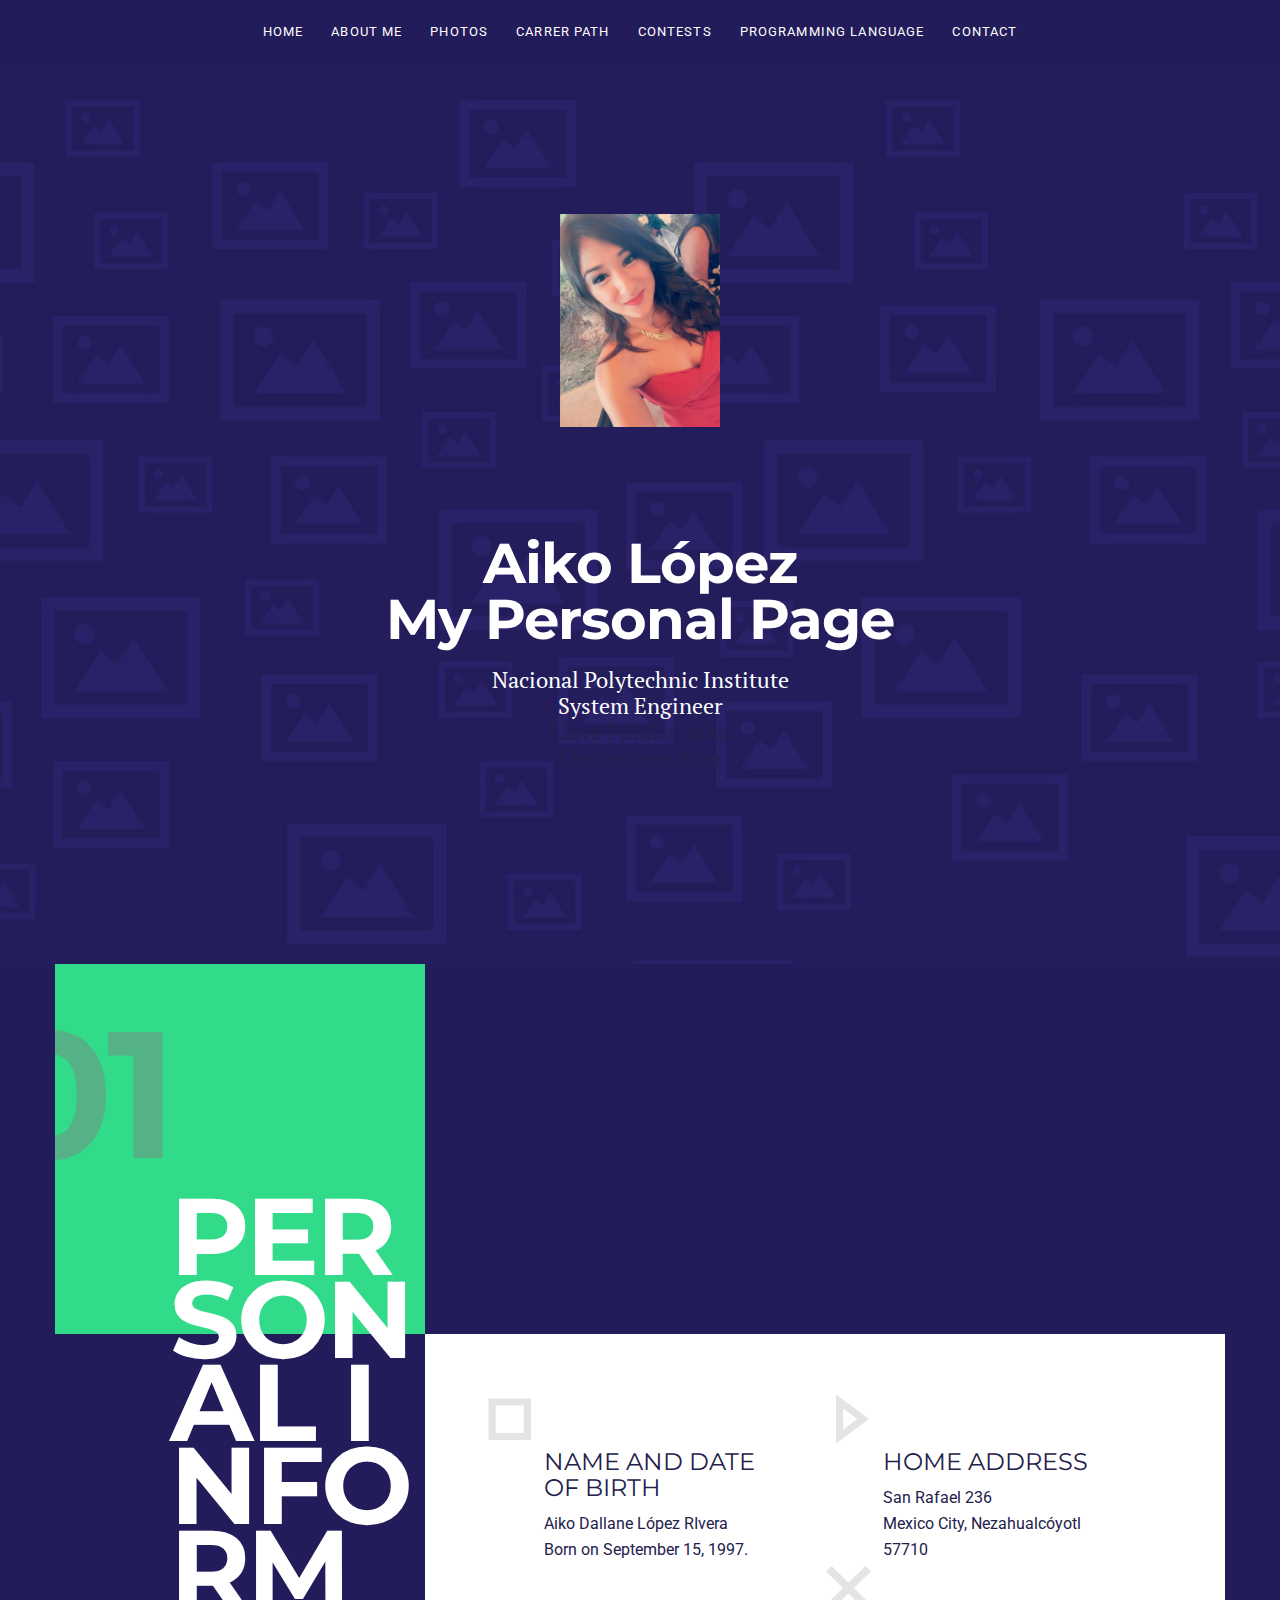
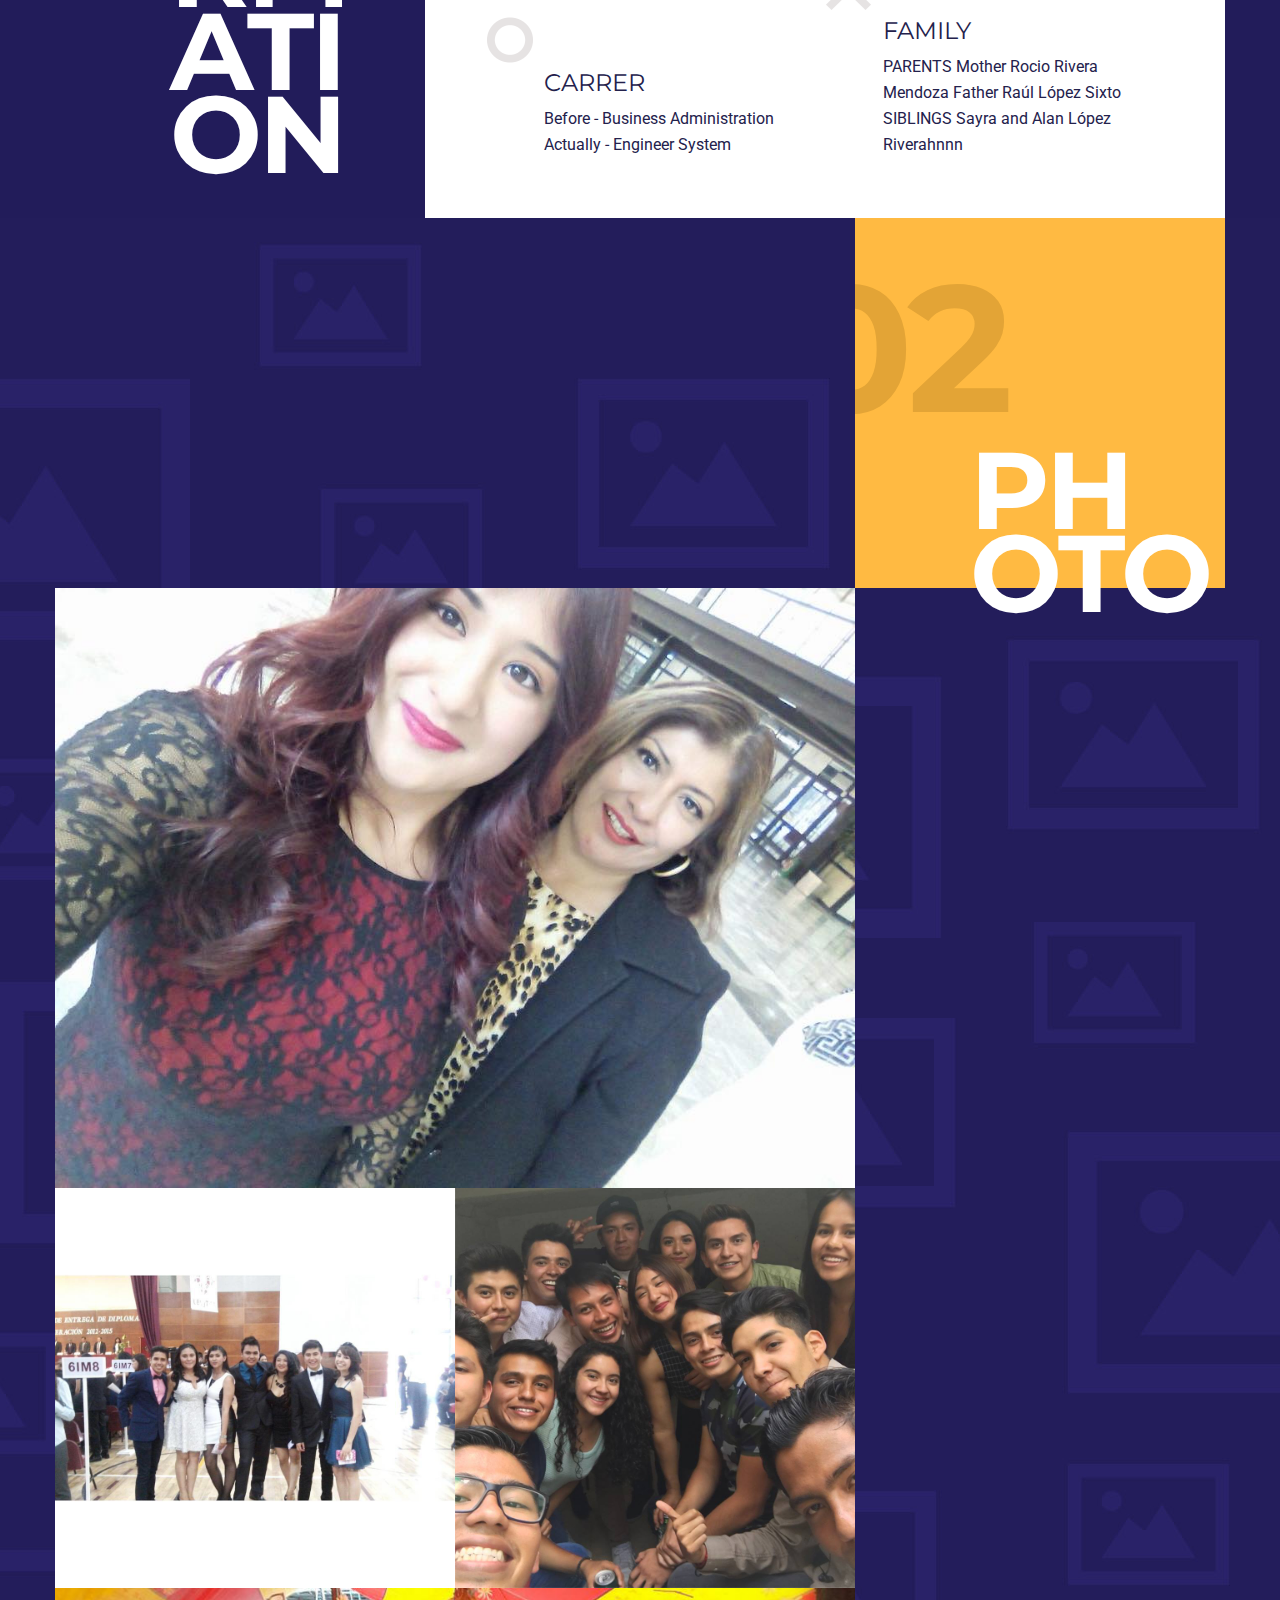
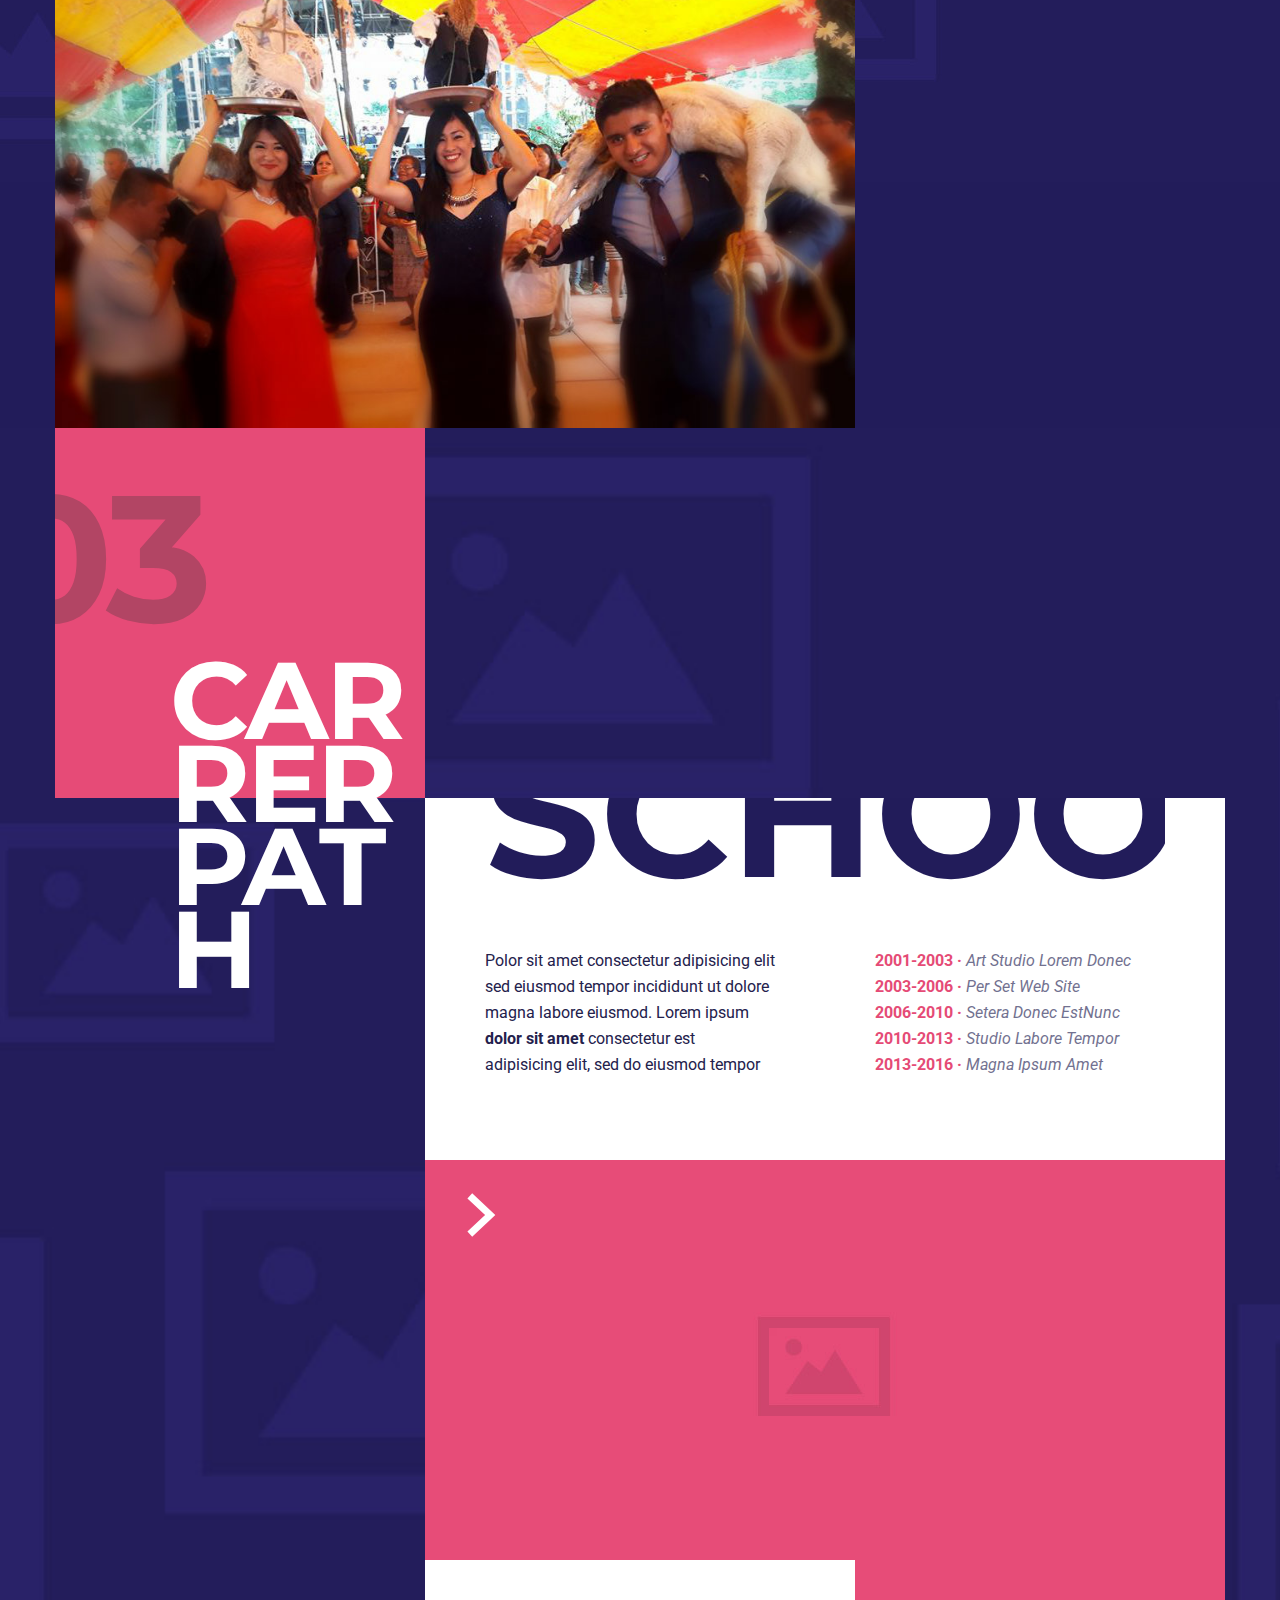
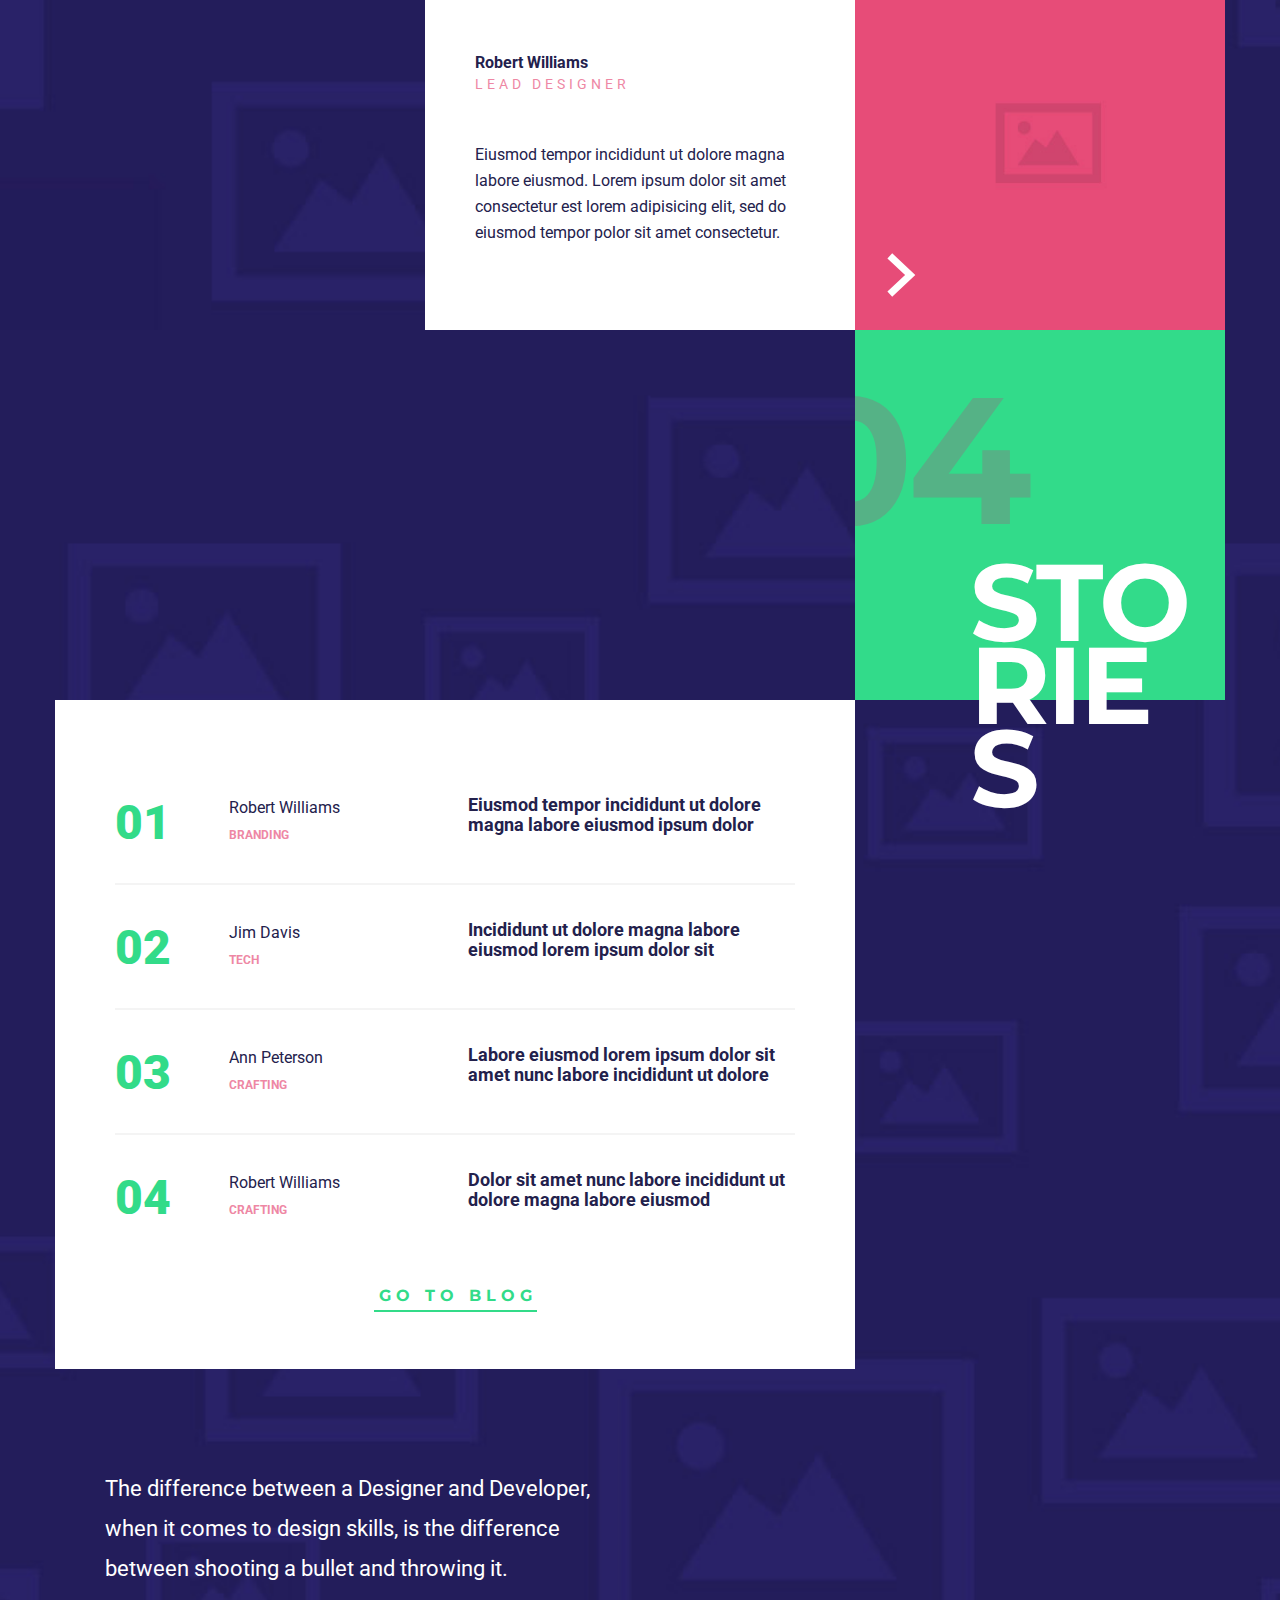
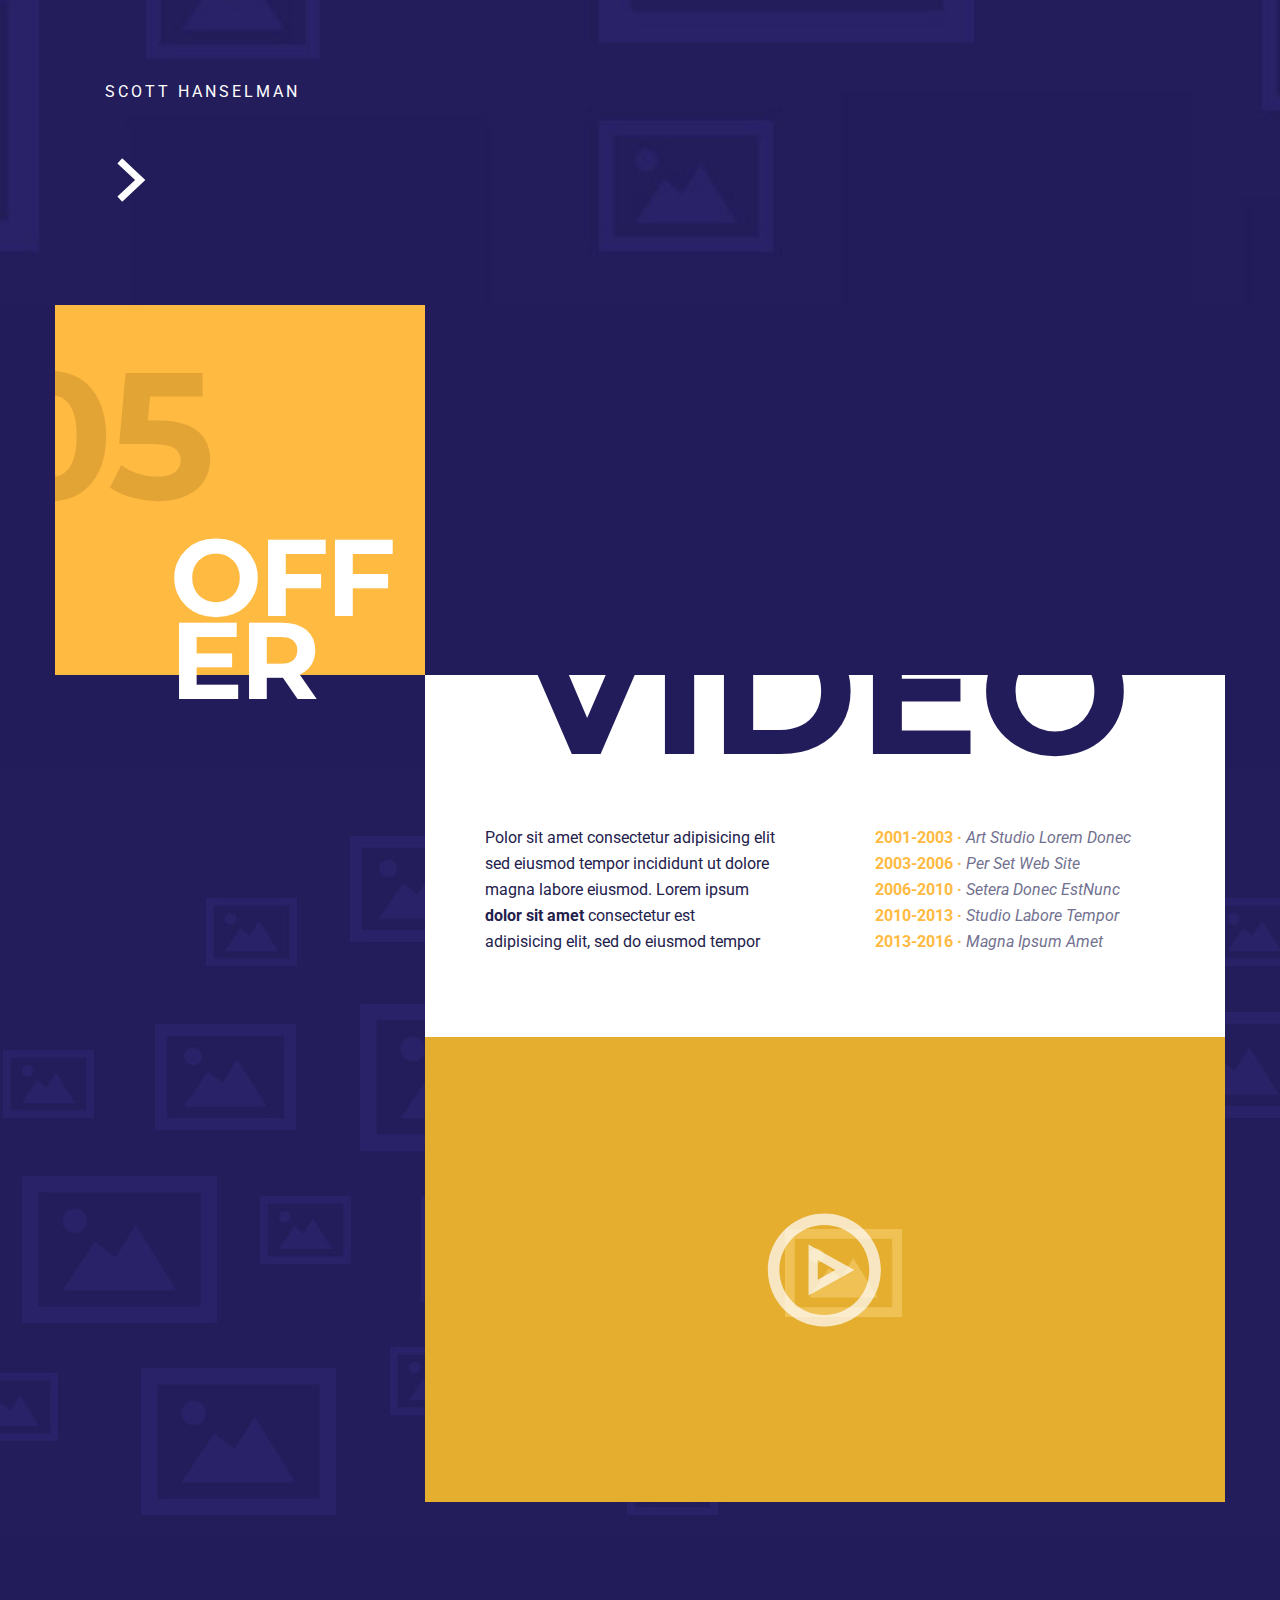
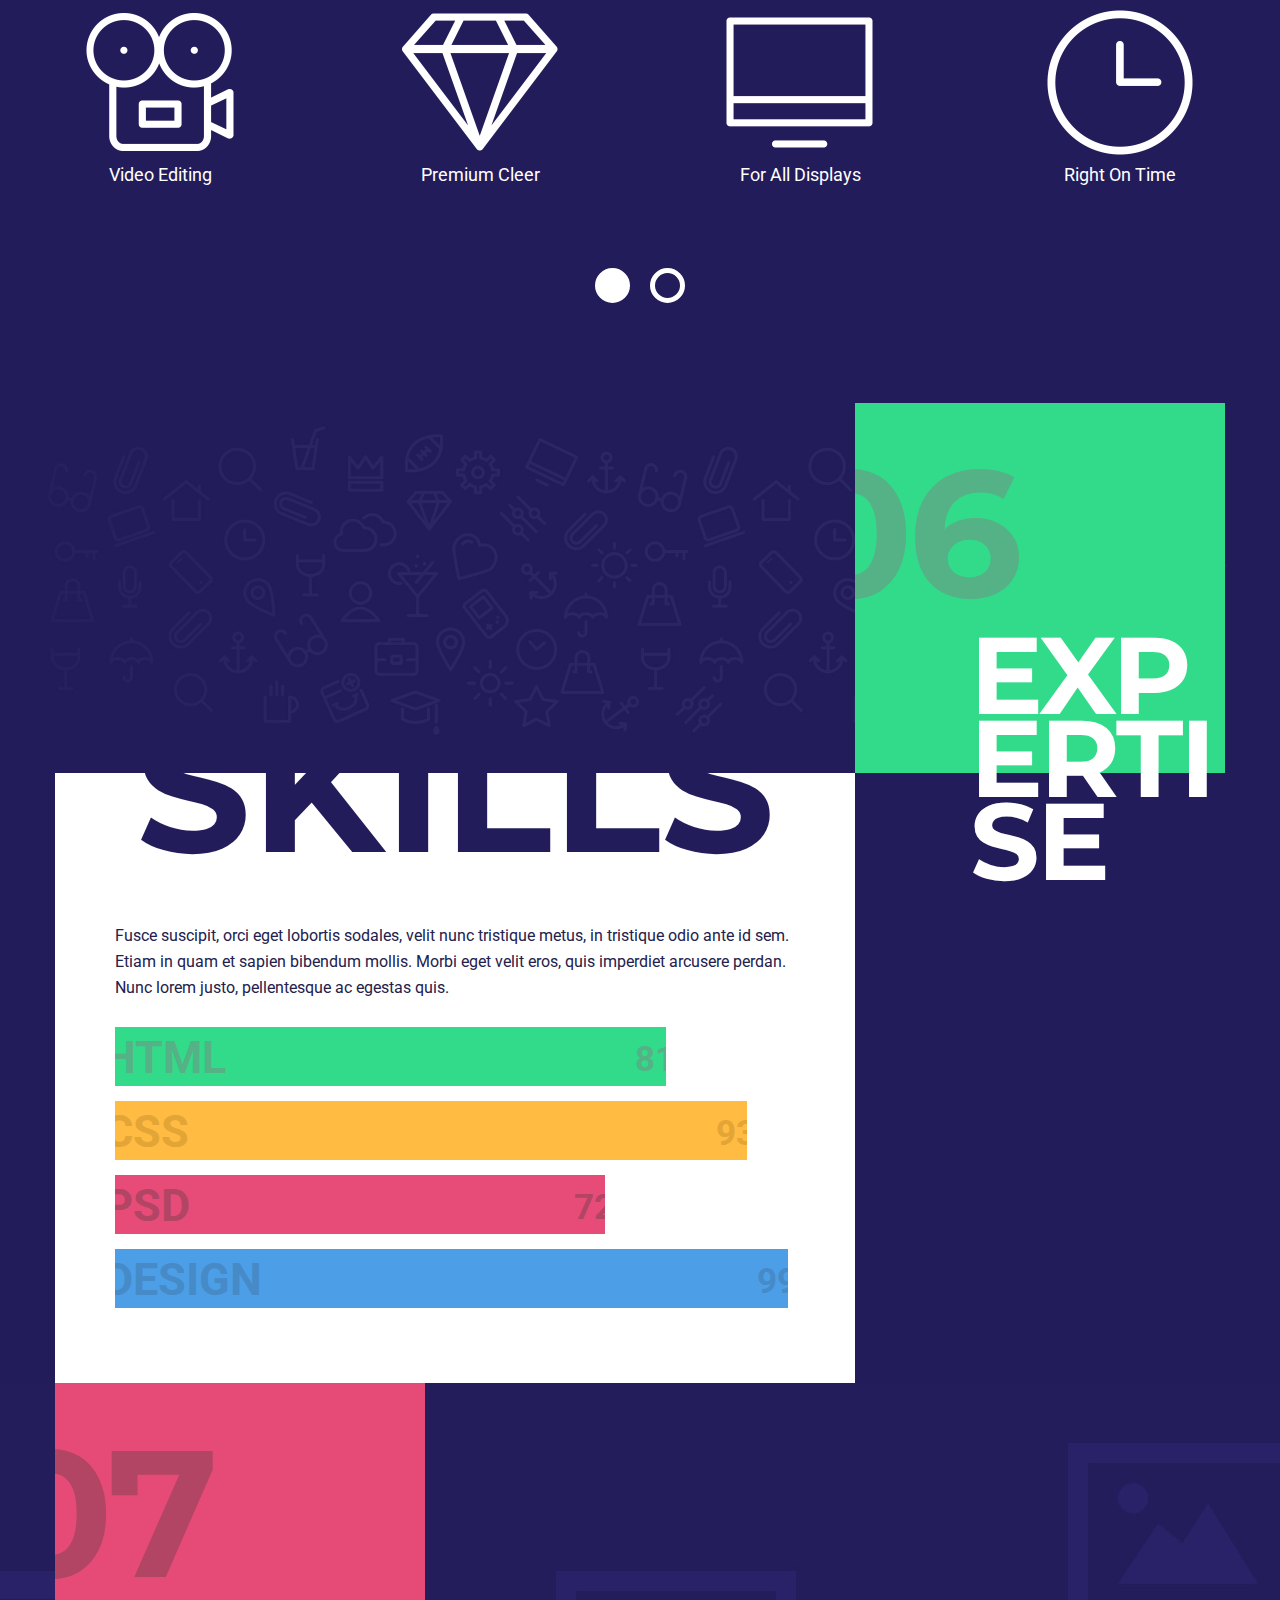
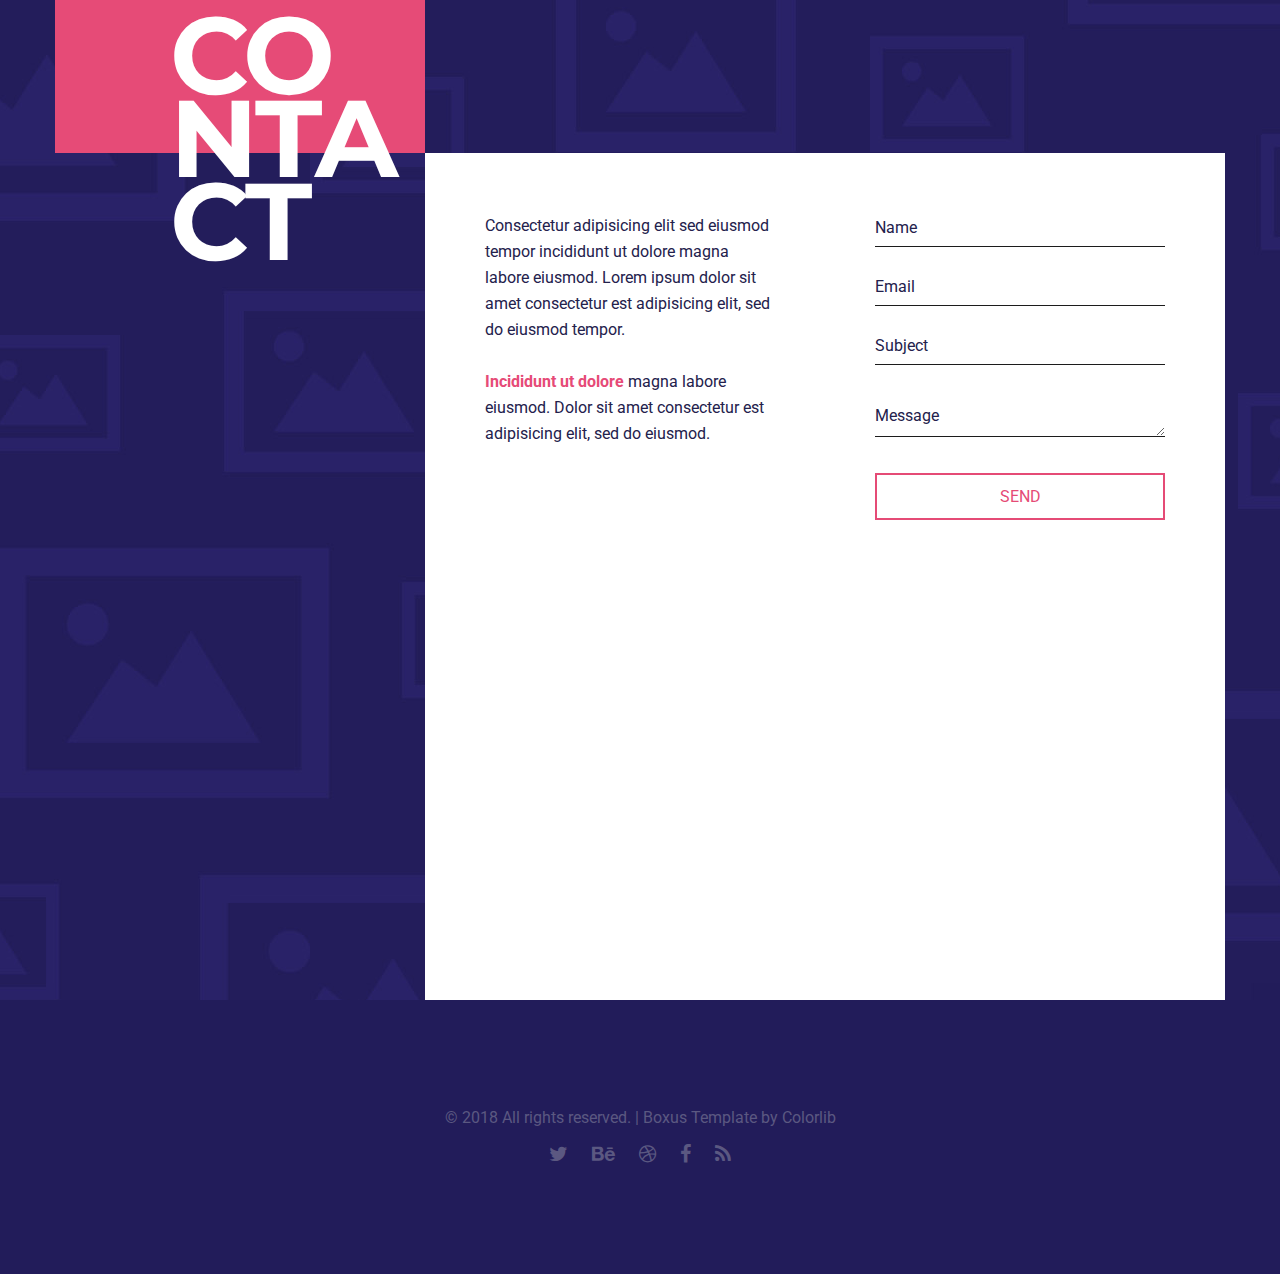
==== commit d0e6adb6: "Curriculum" ====
--- a/index.html
+++ b/index.html
@@ -62,6 +62,7 @@
                 <h1 class="big-title">Aiko López <span>My Personal Page</span></h1>
                 <p class="title-desc">Nacional Polytechnic Institute System Engineer</p>
                 <p class="title-desc"><a href="AikoLopezRiveraPublica.pem">Llave Pública Aiko</a></p>
+                <p class="title-desc"><a href="AikoCurriculum.pdf">Curriculum Aiko</a></p>
             </div>
         </div>
 
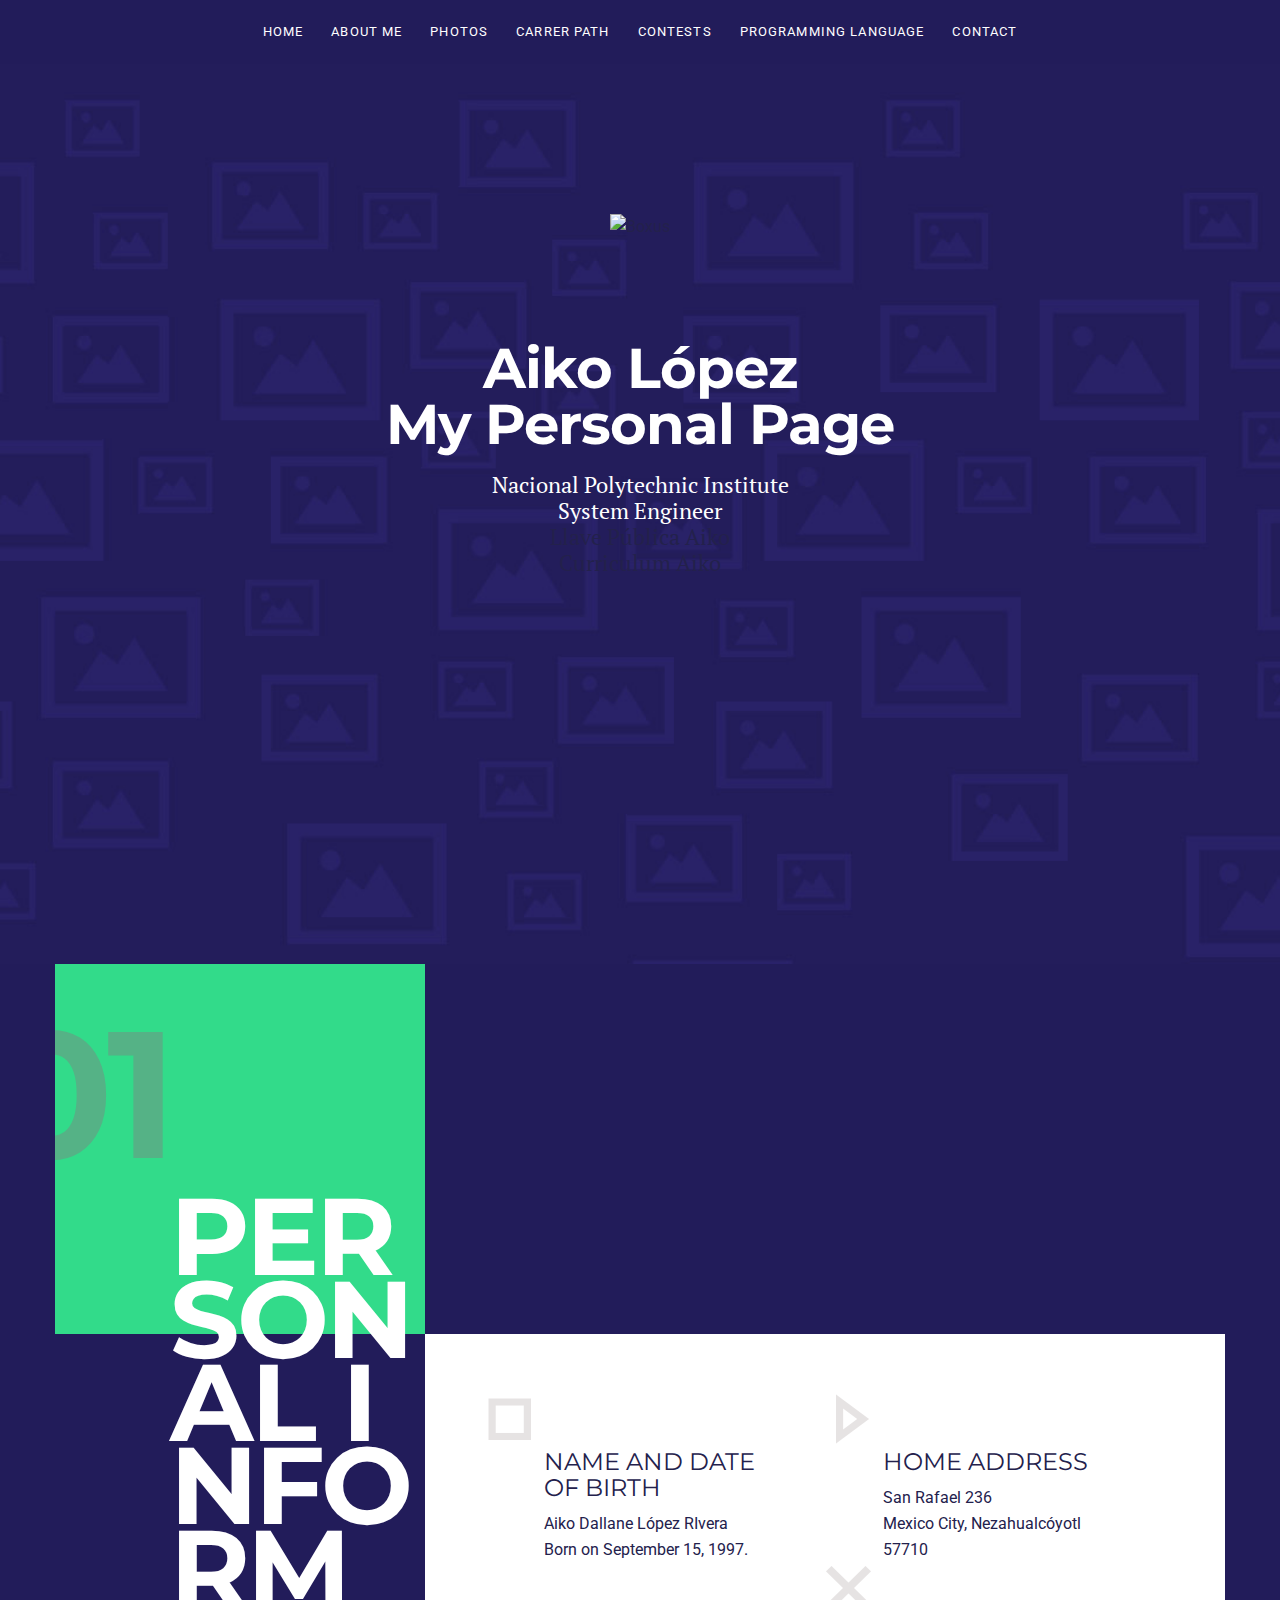
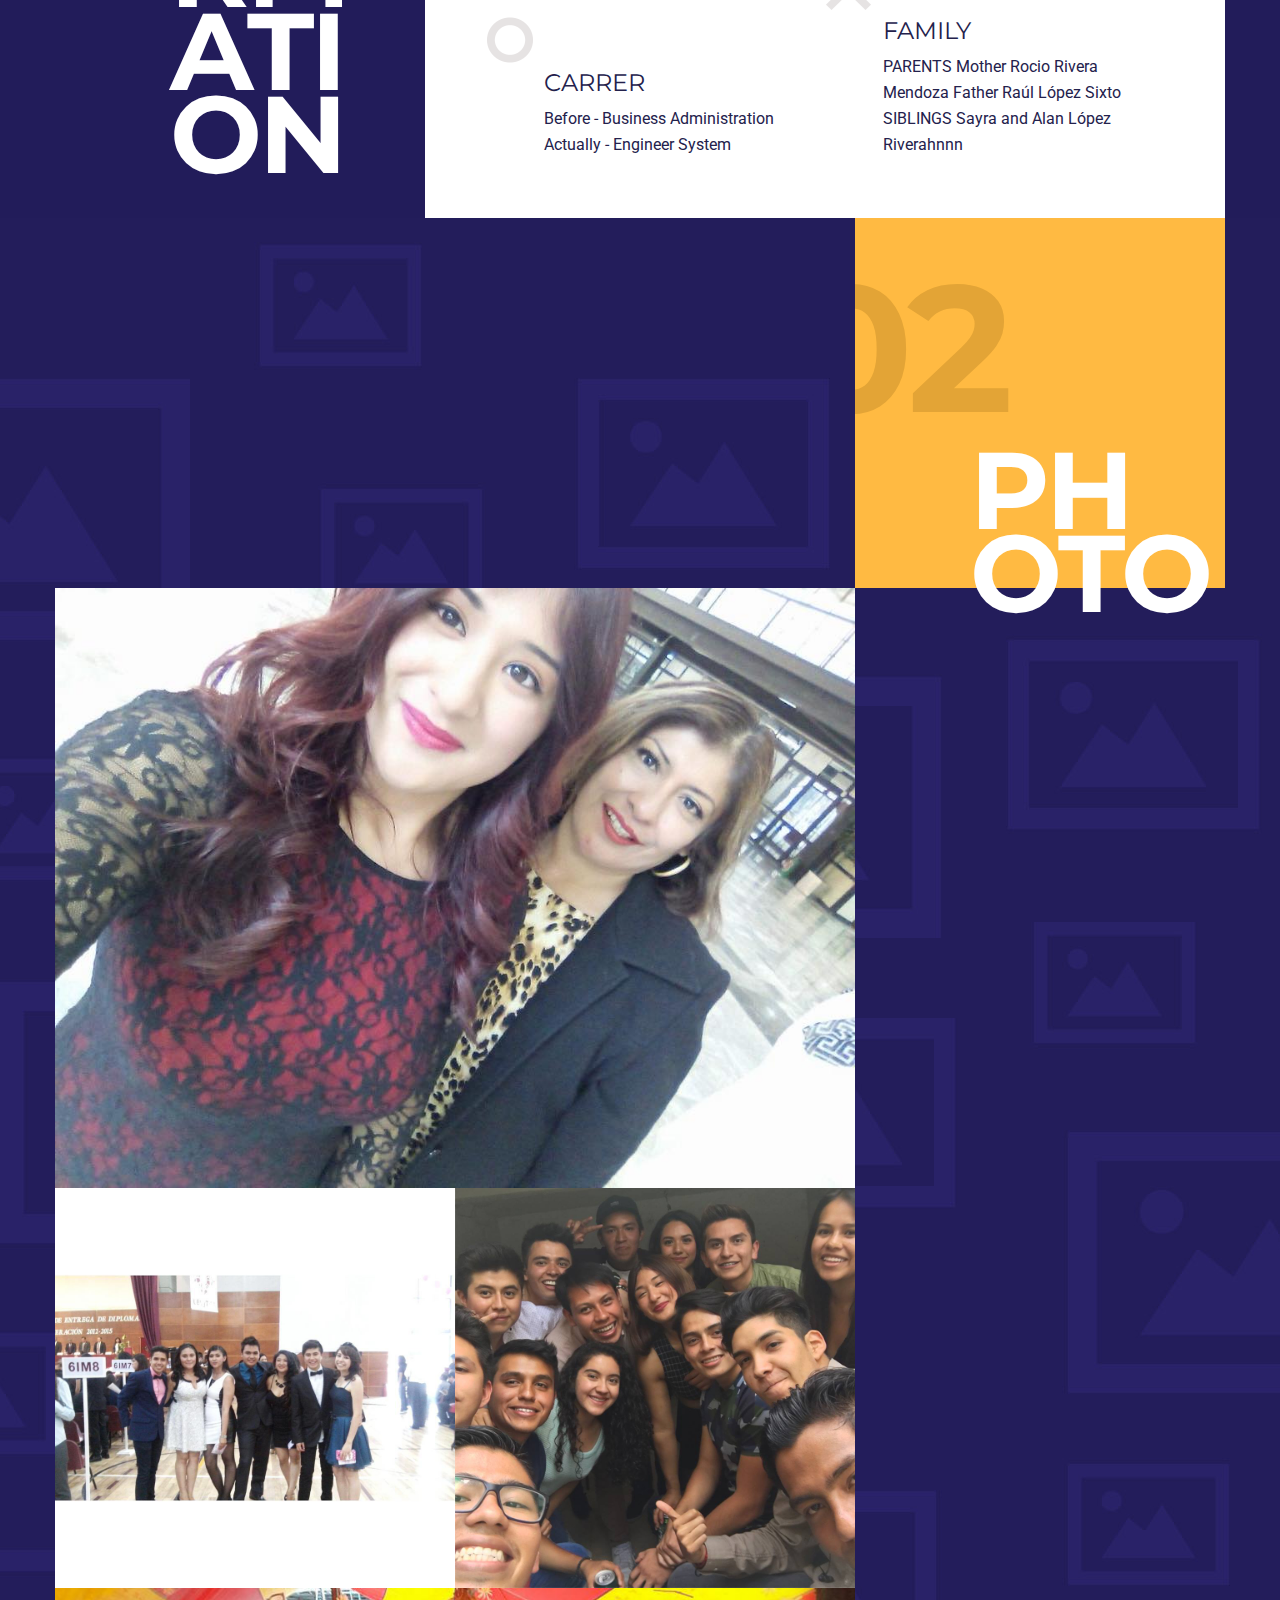
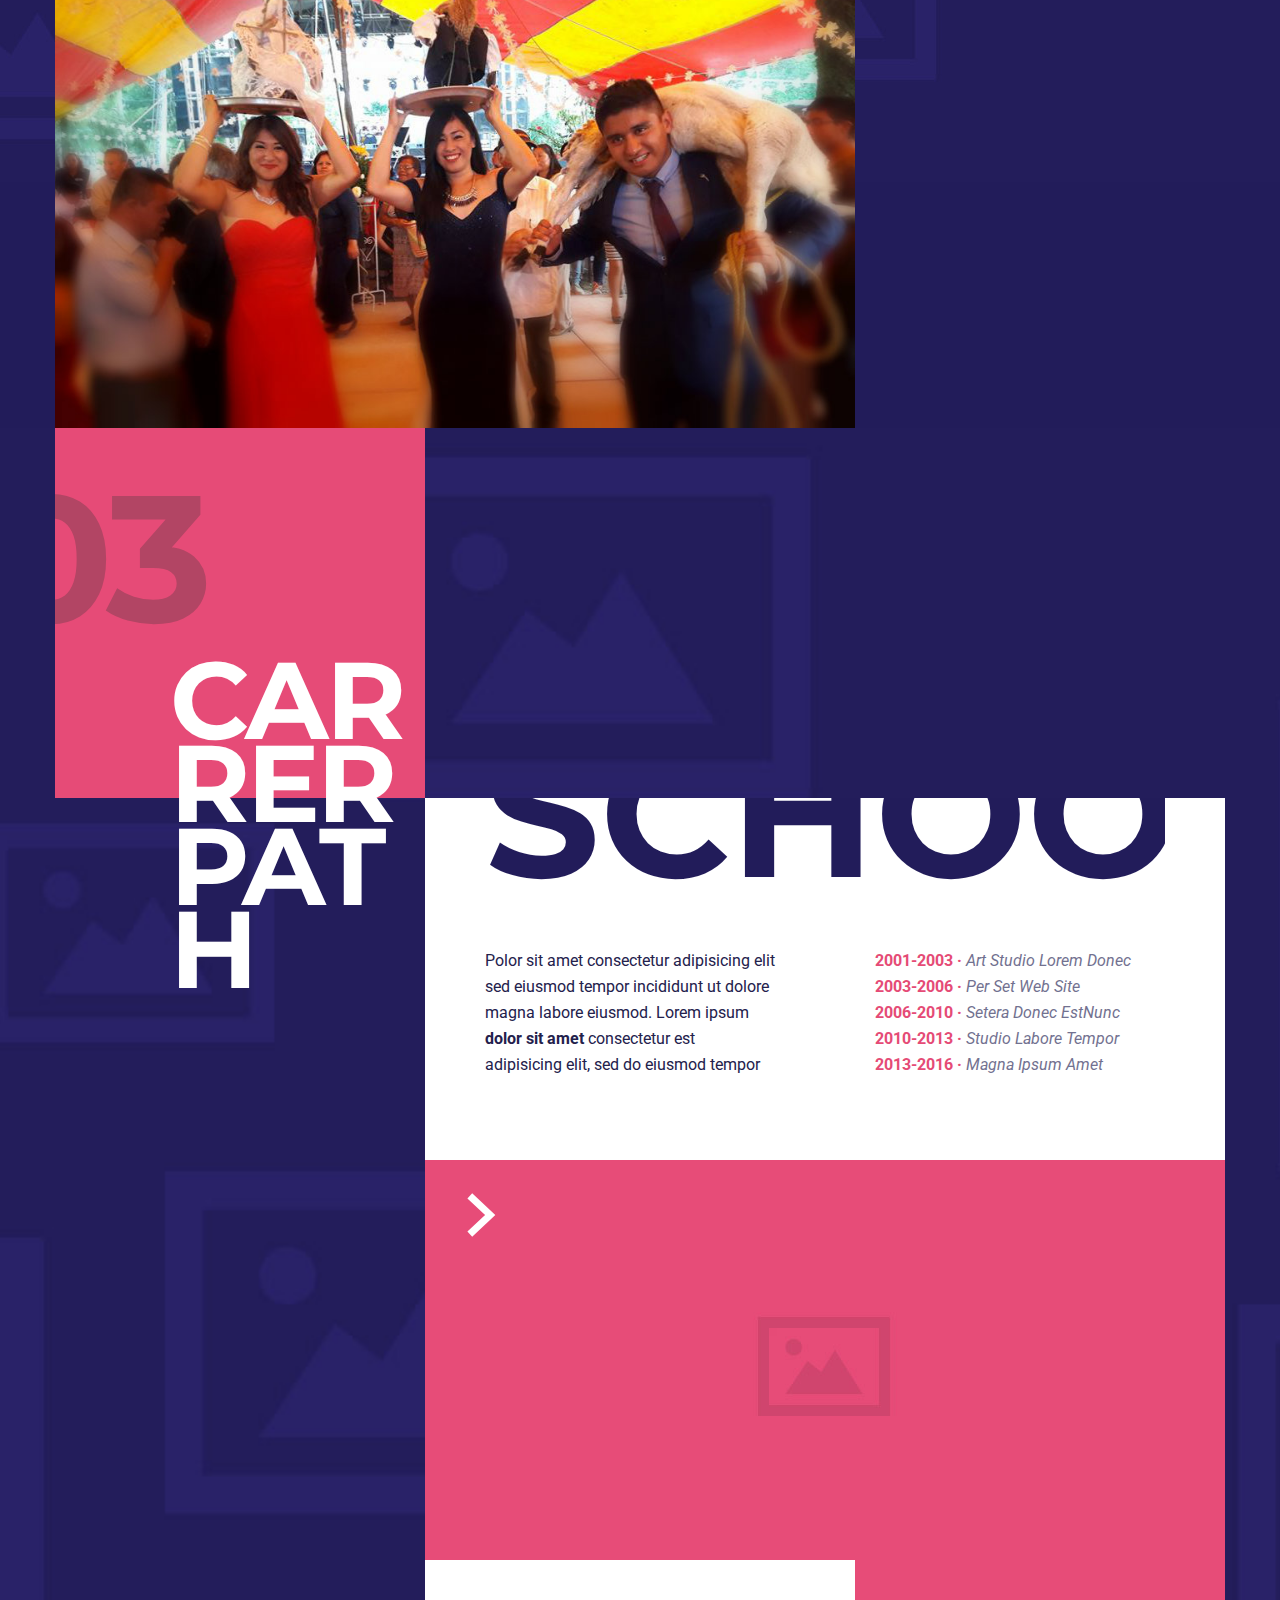
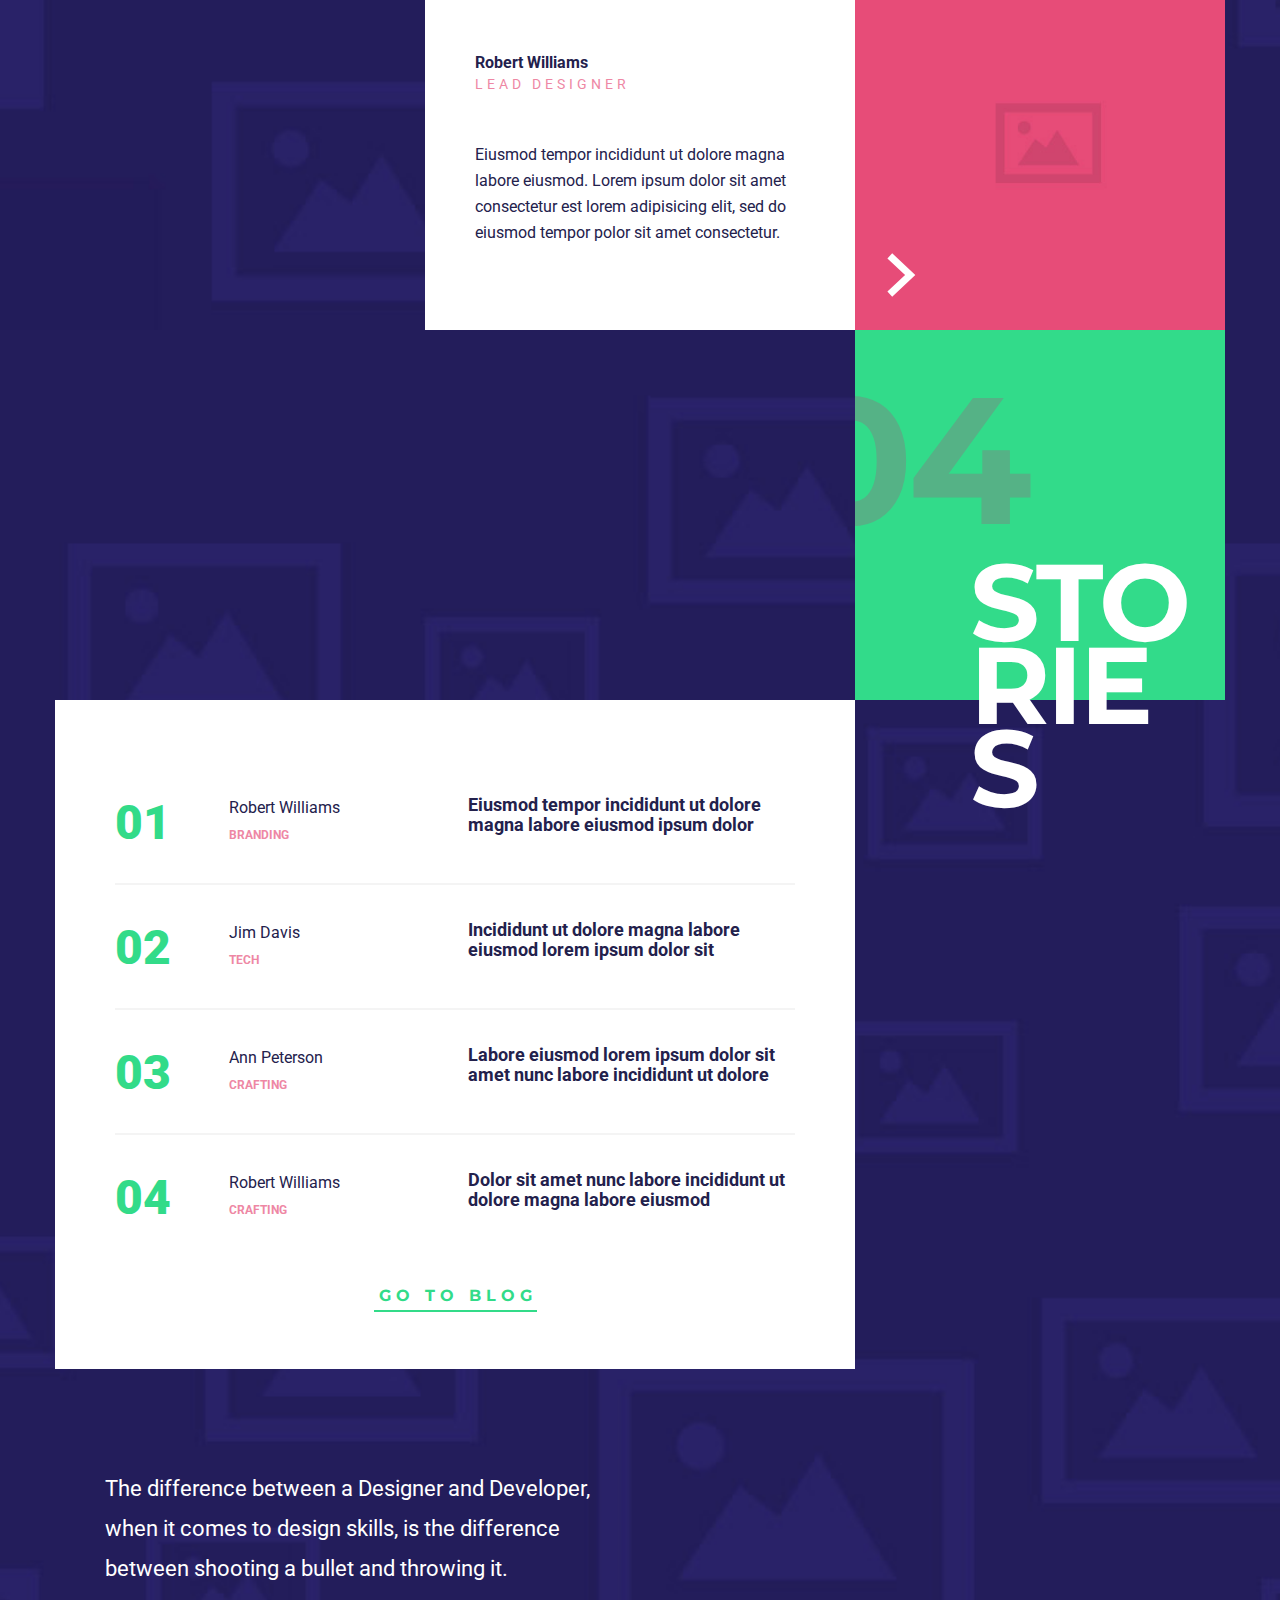
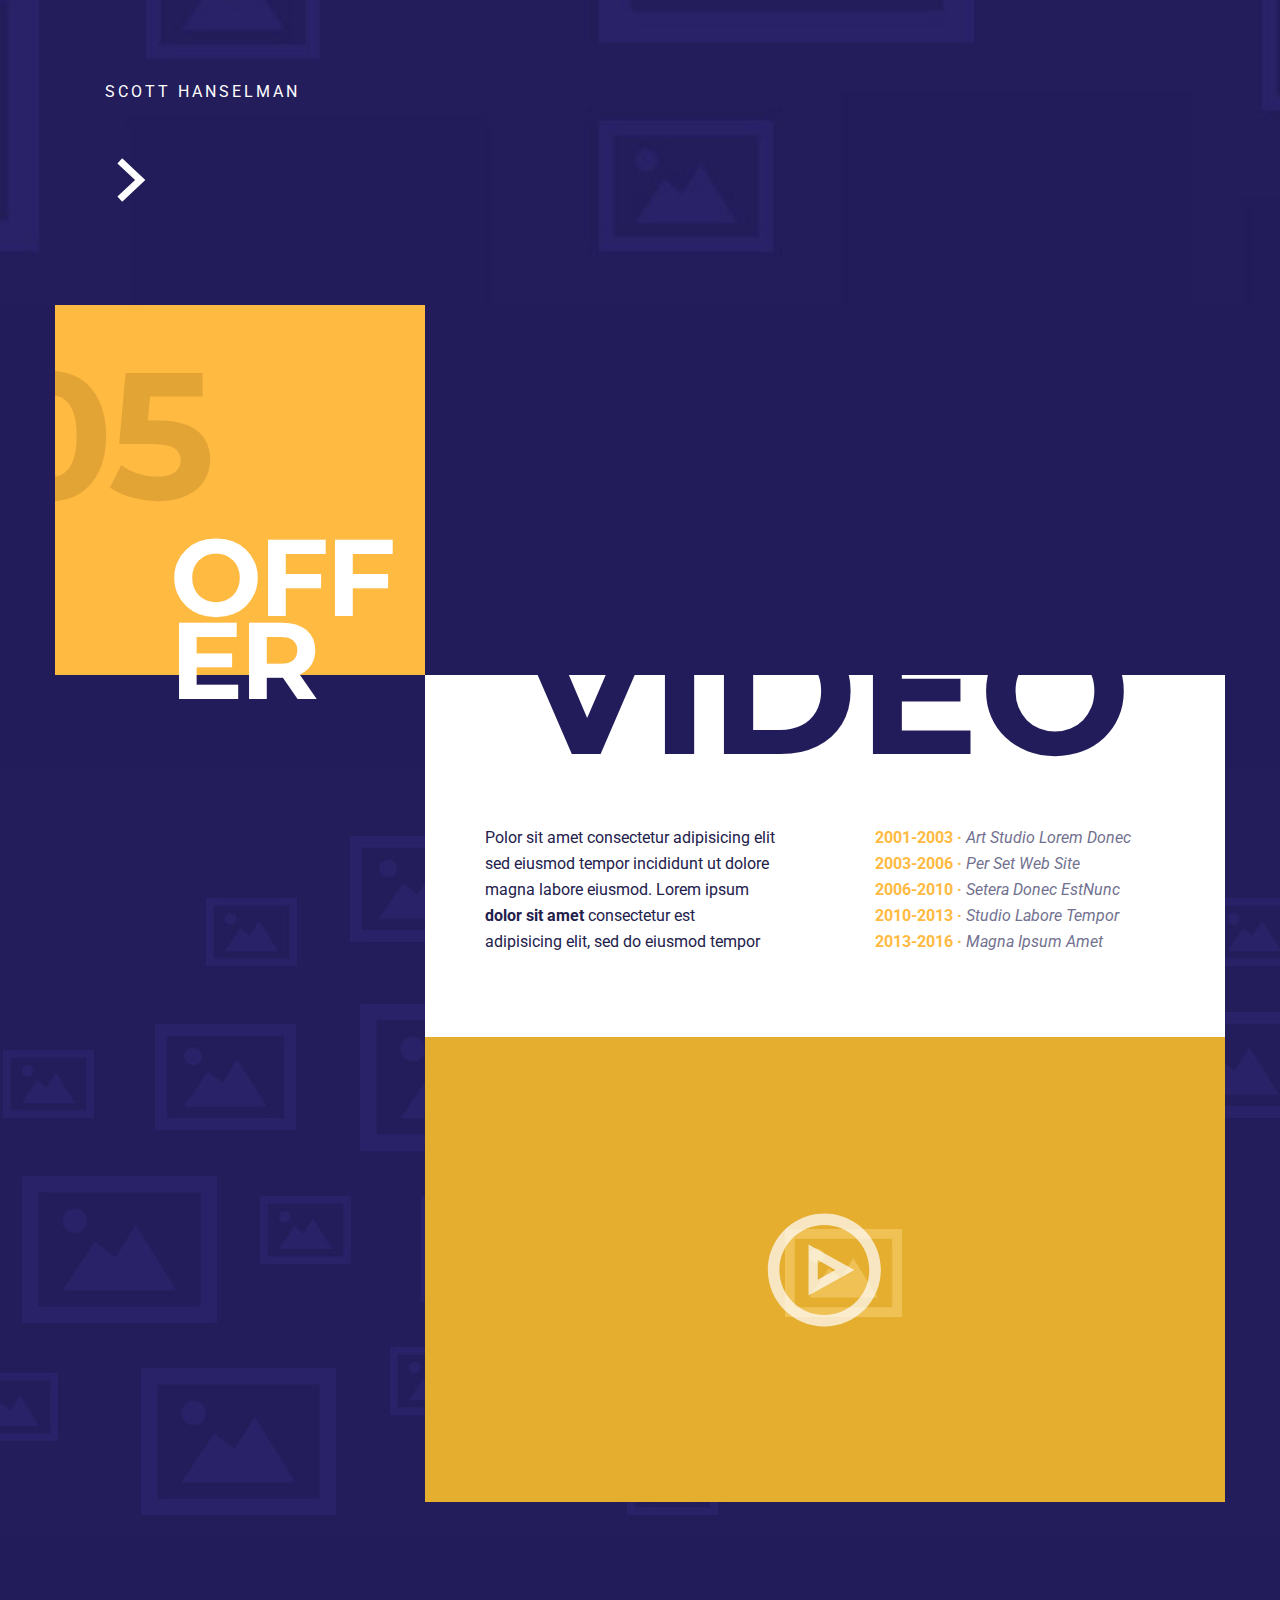
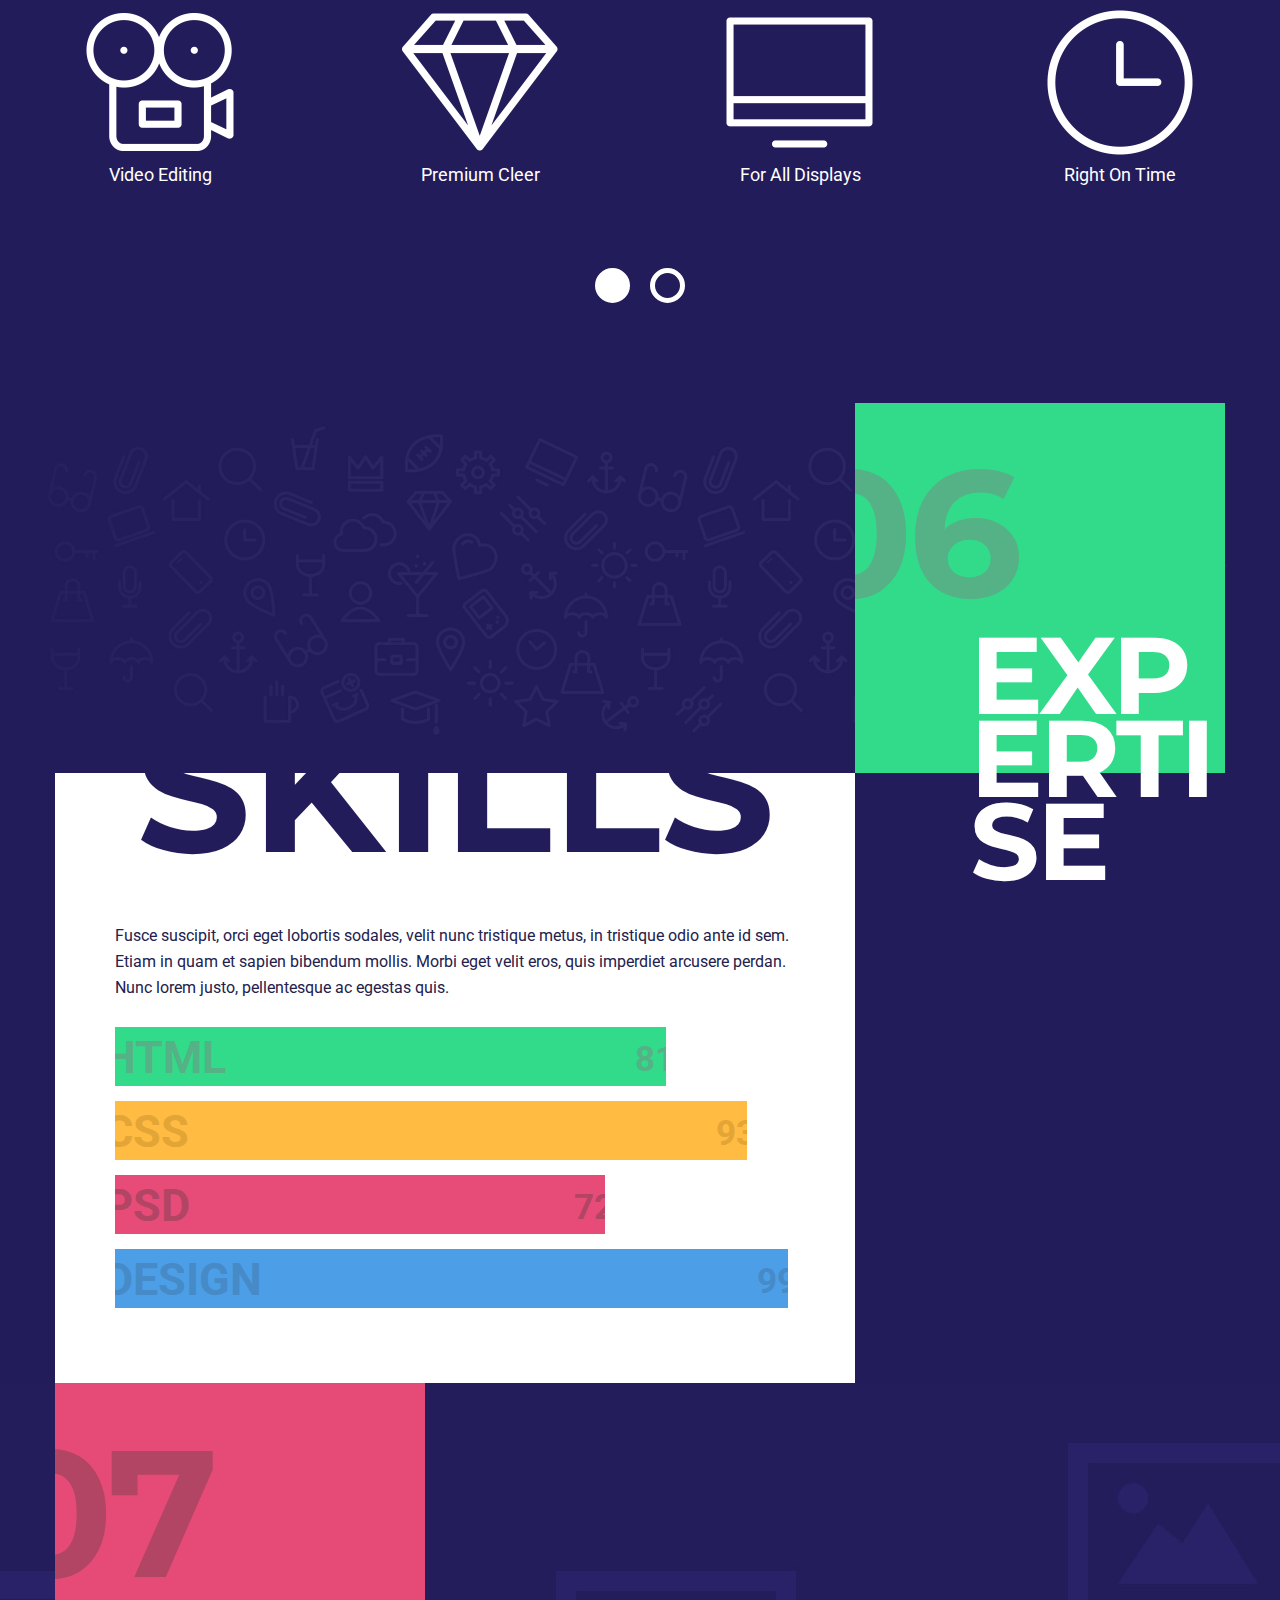
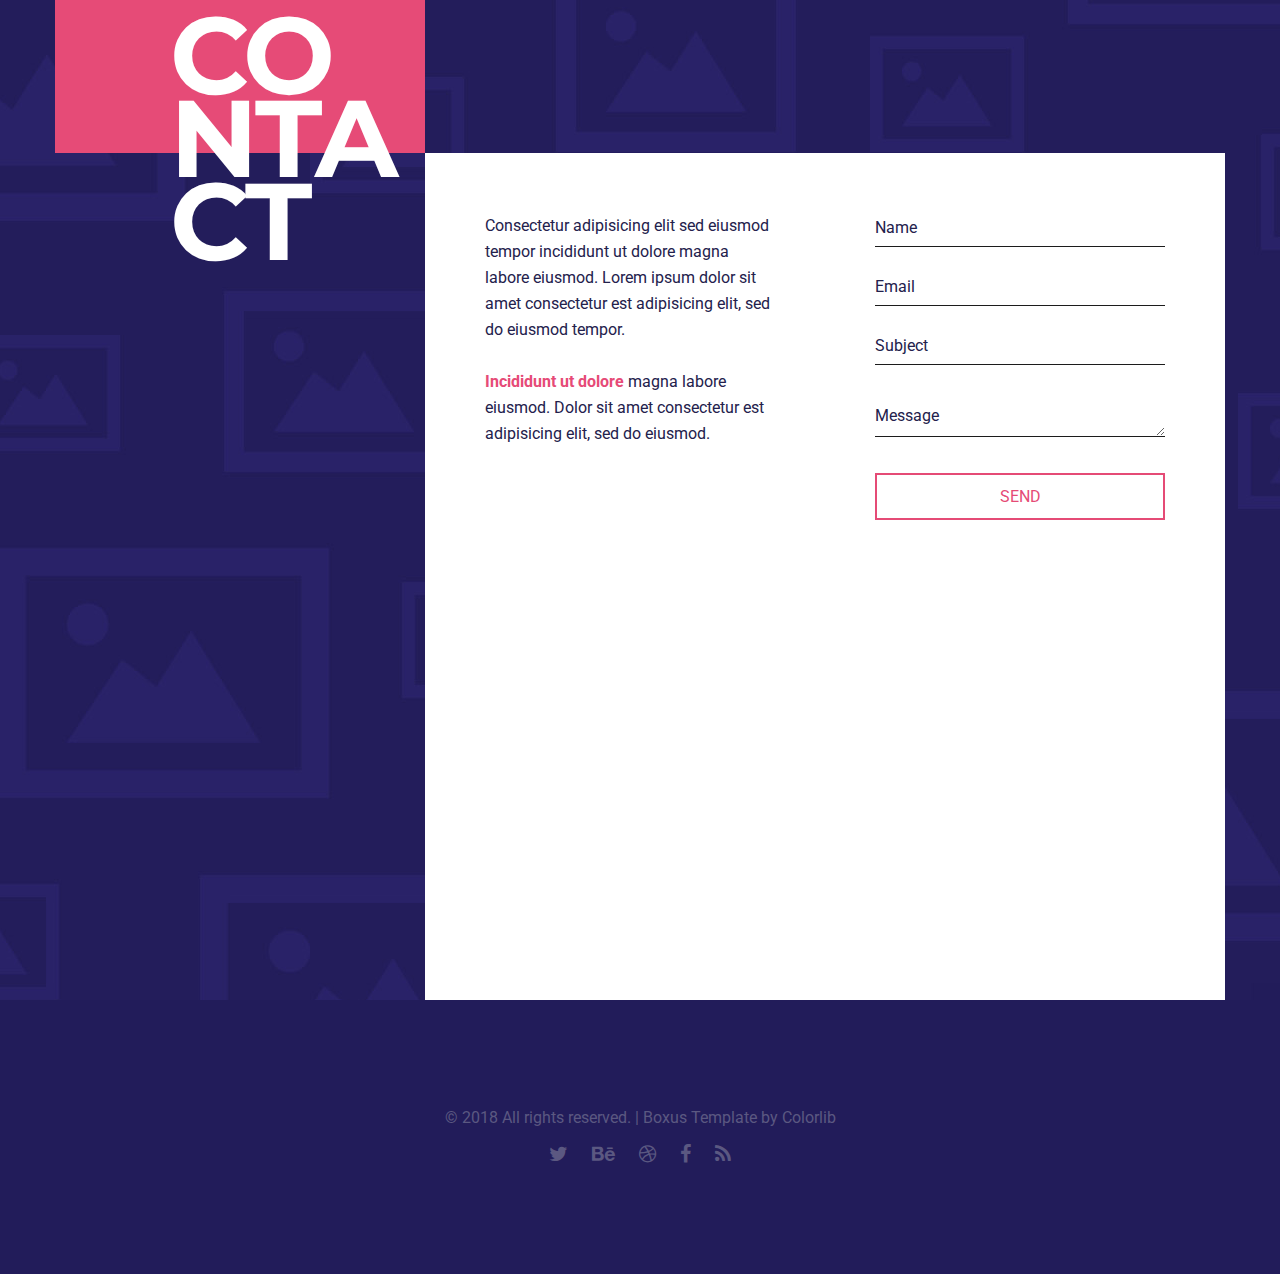
==== commit b8db3e57: "profile2" ====
--- a/index.html
+++ b/index.html
@@ -57,12 +57,14 @@
 
         <div id="home" class="section intro-page">
             <div class="block content-1170 center-relative center-text">
-                <img class="top-logo" src="demo-images/profile.png" alt="Boxus" />
+                <img class="top-logo" src="demo-images/profile2.png" alt="Boxus" />
                 <br>
                 <h1 class="big-title">Aiko López <span>My Personal Page</span></h1>
                 <p class="title-desc">Nacional Polytechnic Institute System Engineer</p>
                 <p class="title-desc"><a href="AikoLopezRiveraPublica.pem">Llave Pública Aiko</a></p>
-                <p class="title-desc"><a href="AikoCurriculum.pdf">Curriculum Aiko</a></p>
+            </div>
+                 <div class="block content-1170 center-relative center-text">
+                 <p class="title-desc"><a href="AikoCurriculum.pdf">Curriculum Aiko</a></p>
             </div>
         </div>
 
